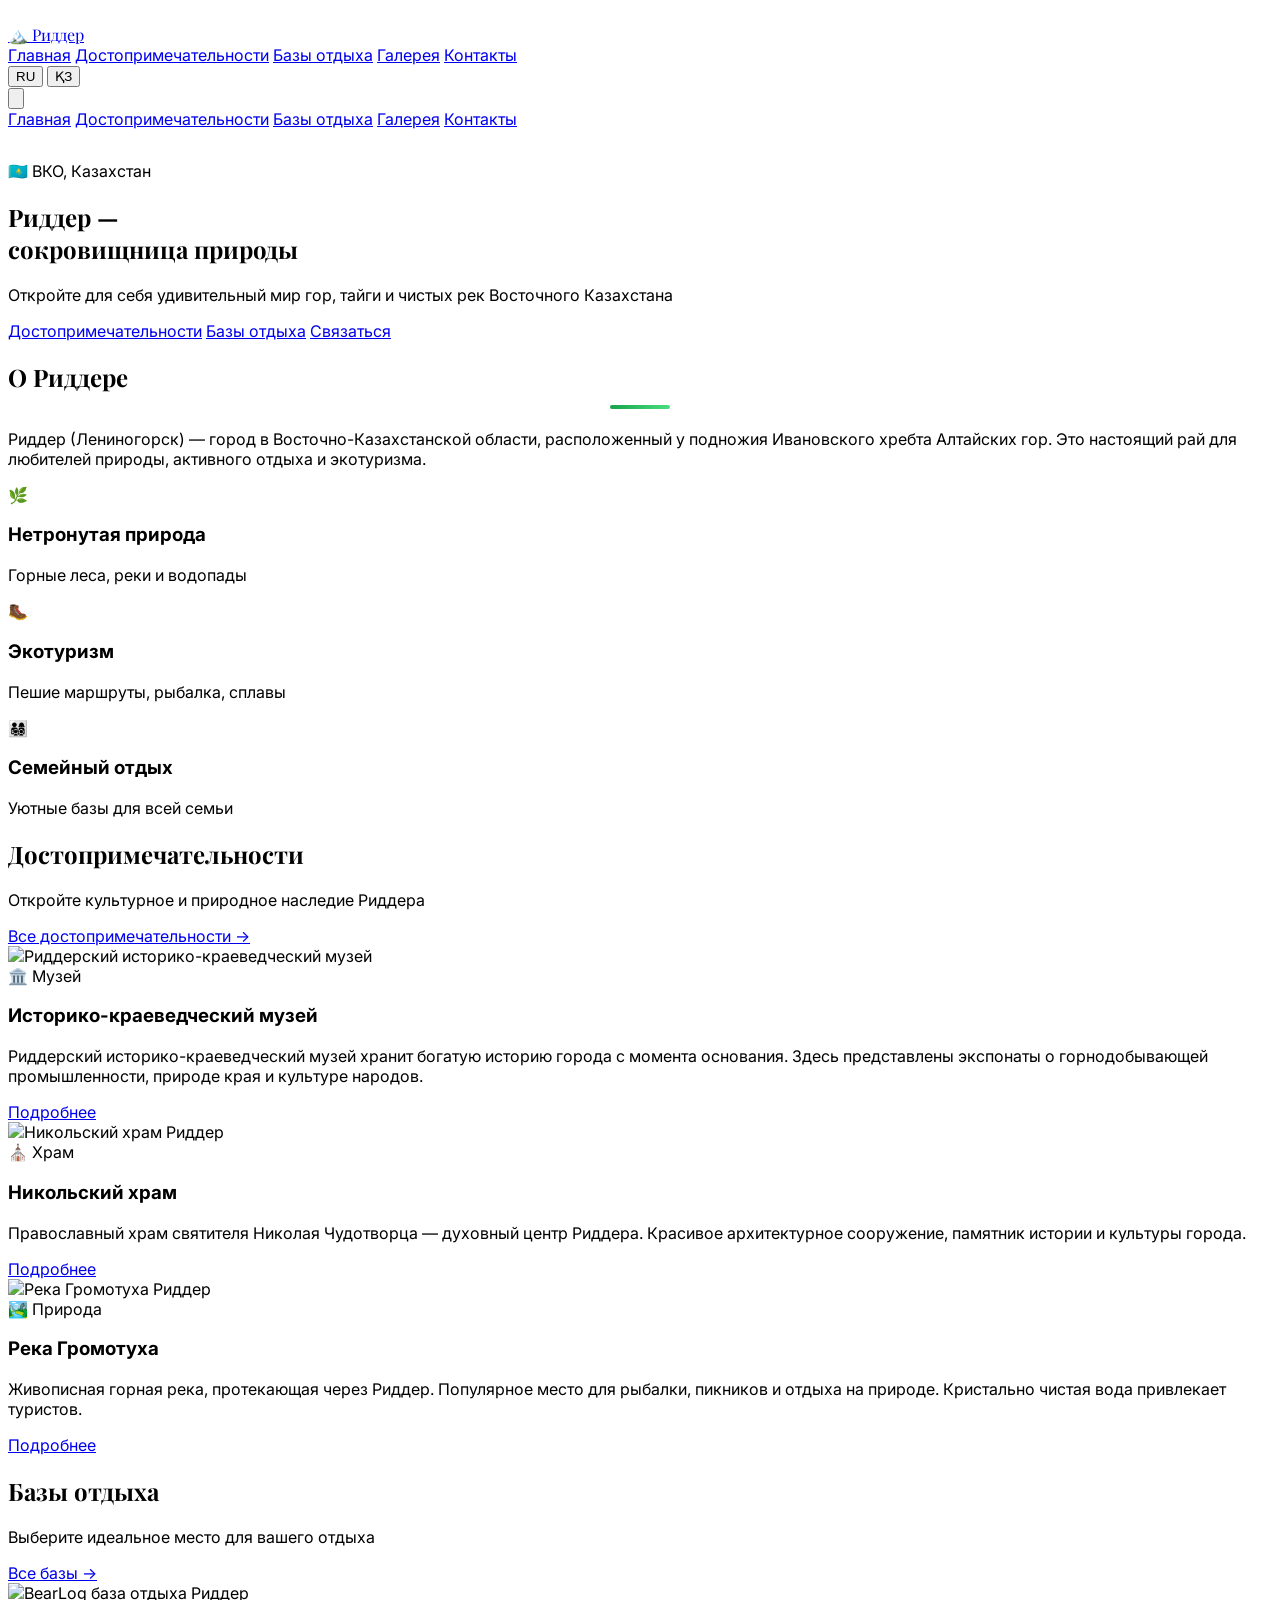
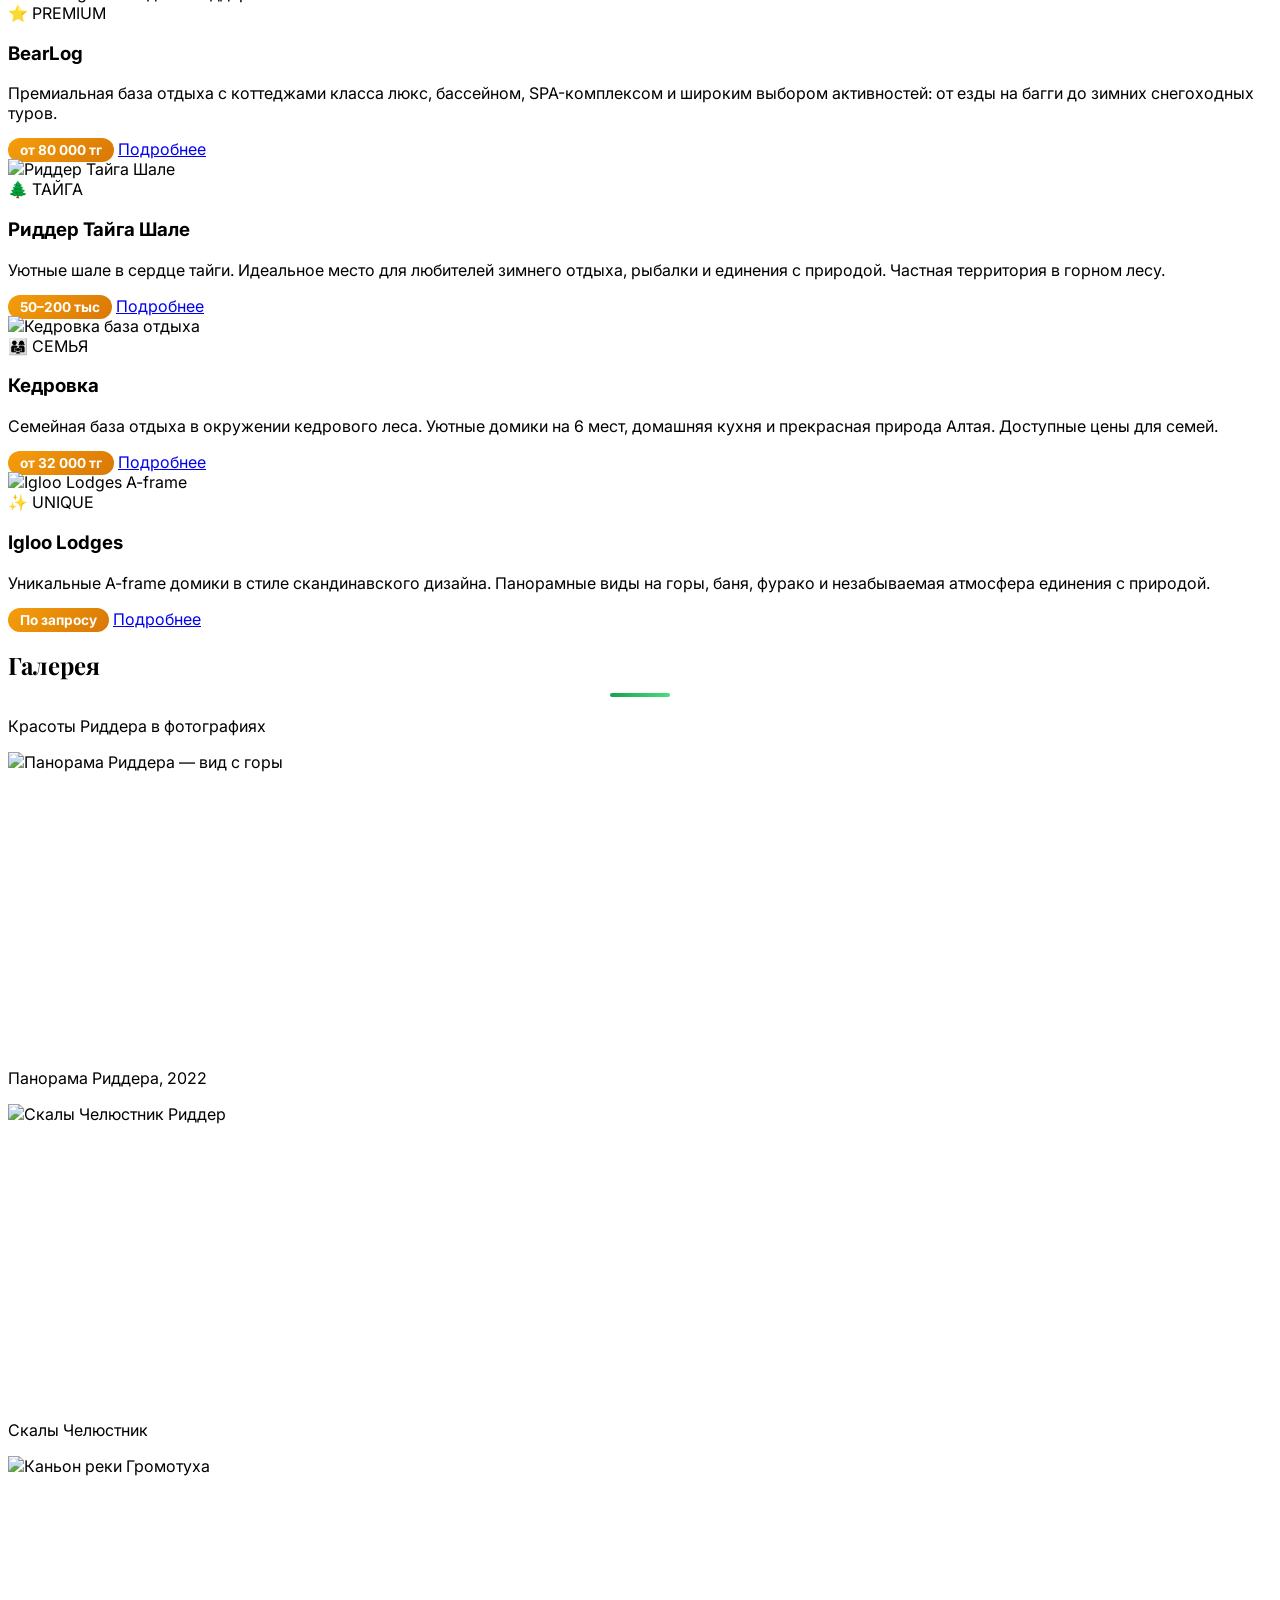
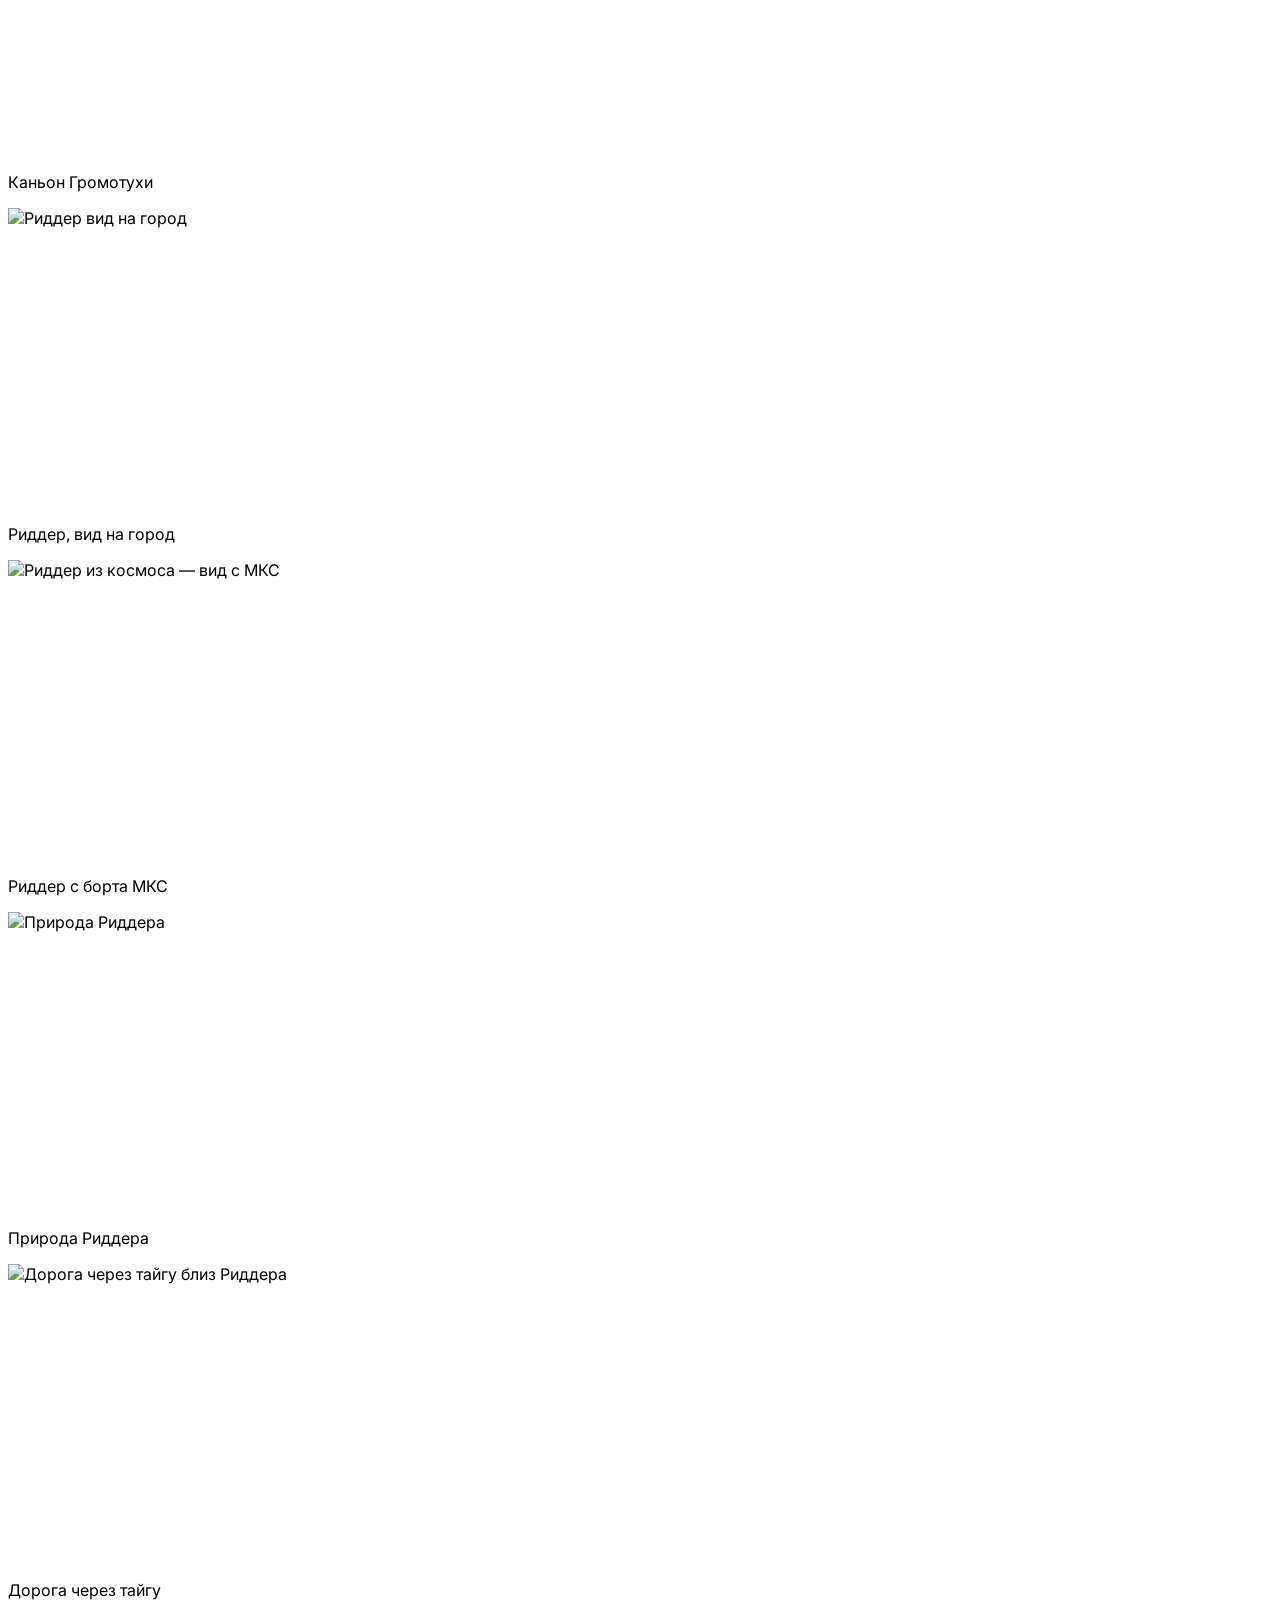
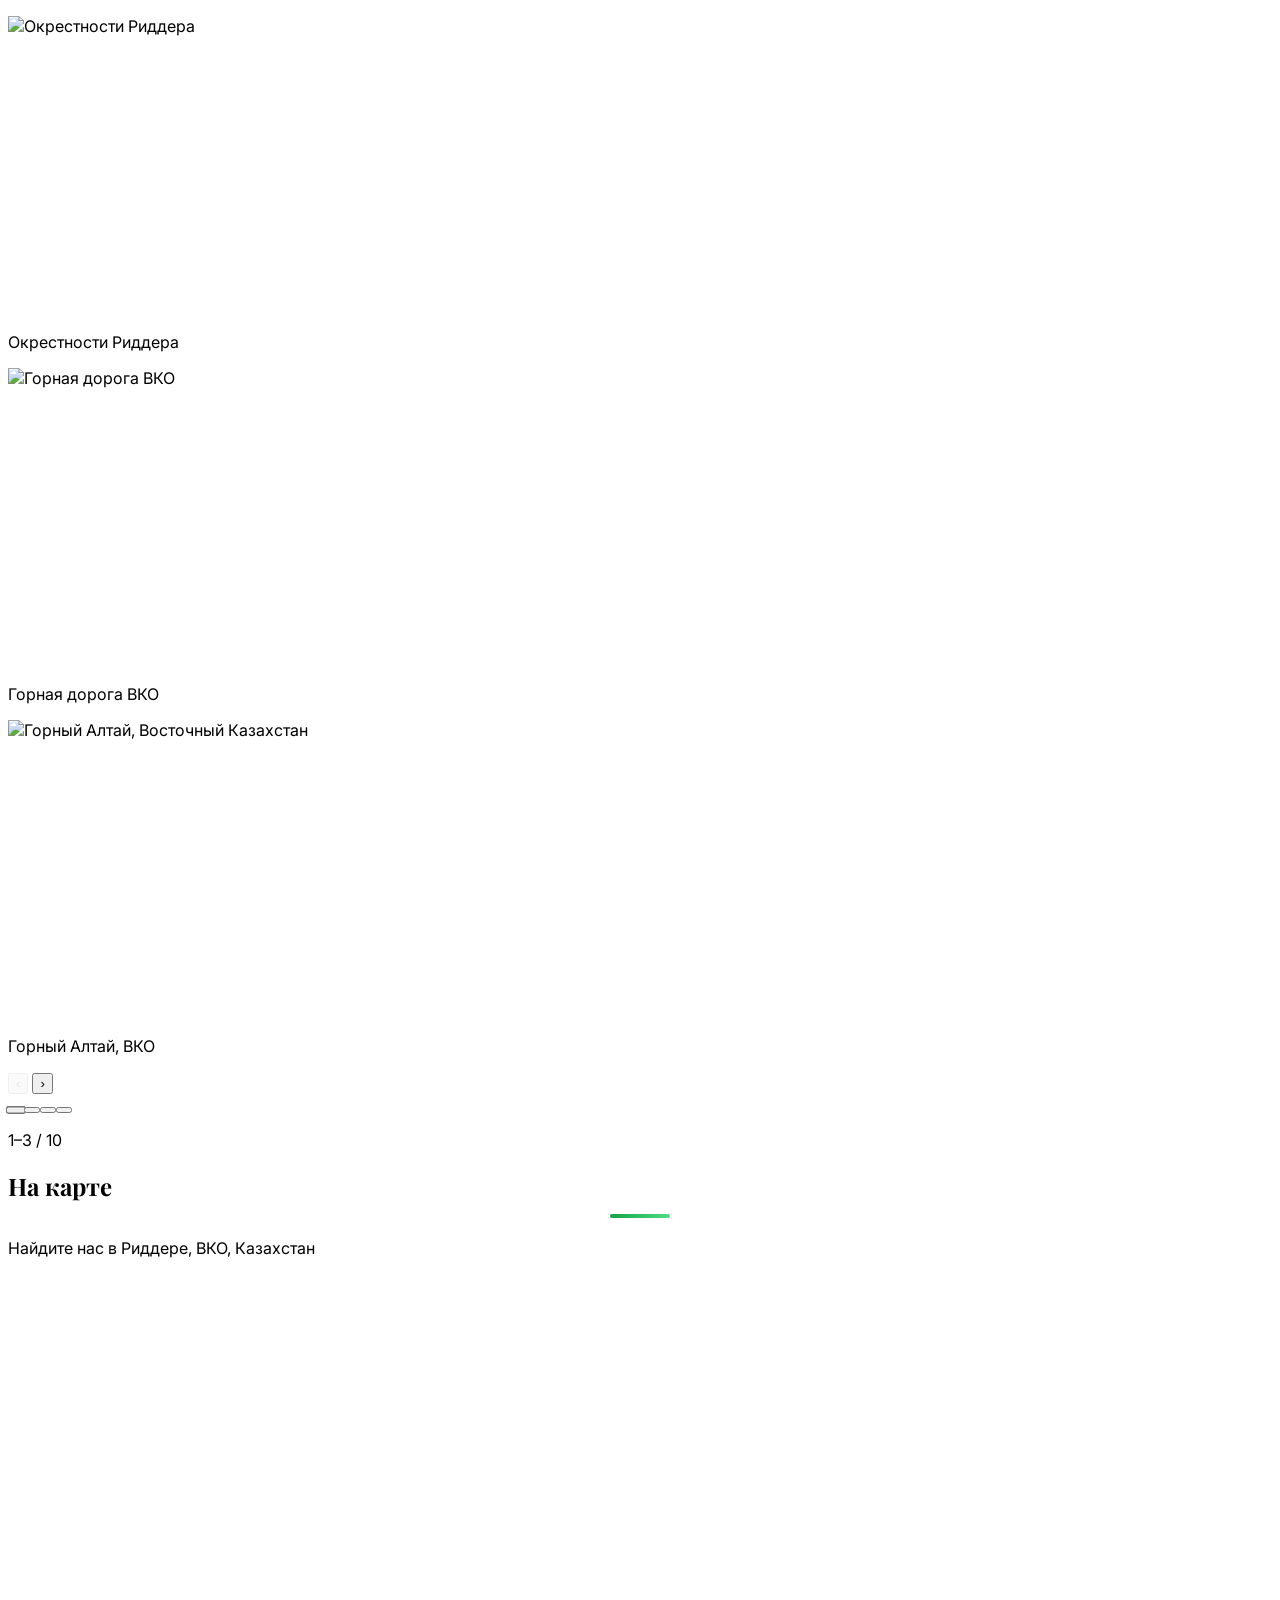
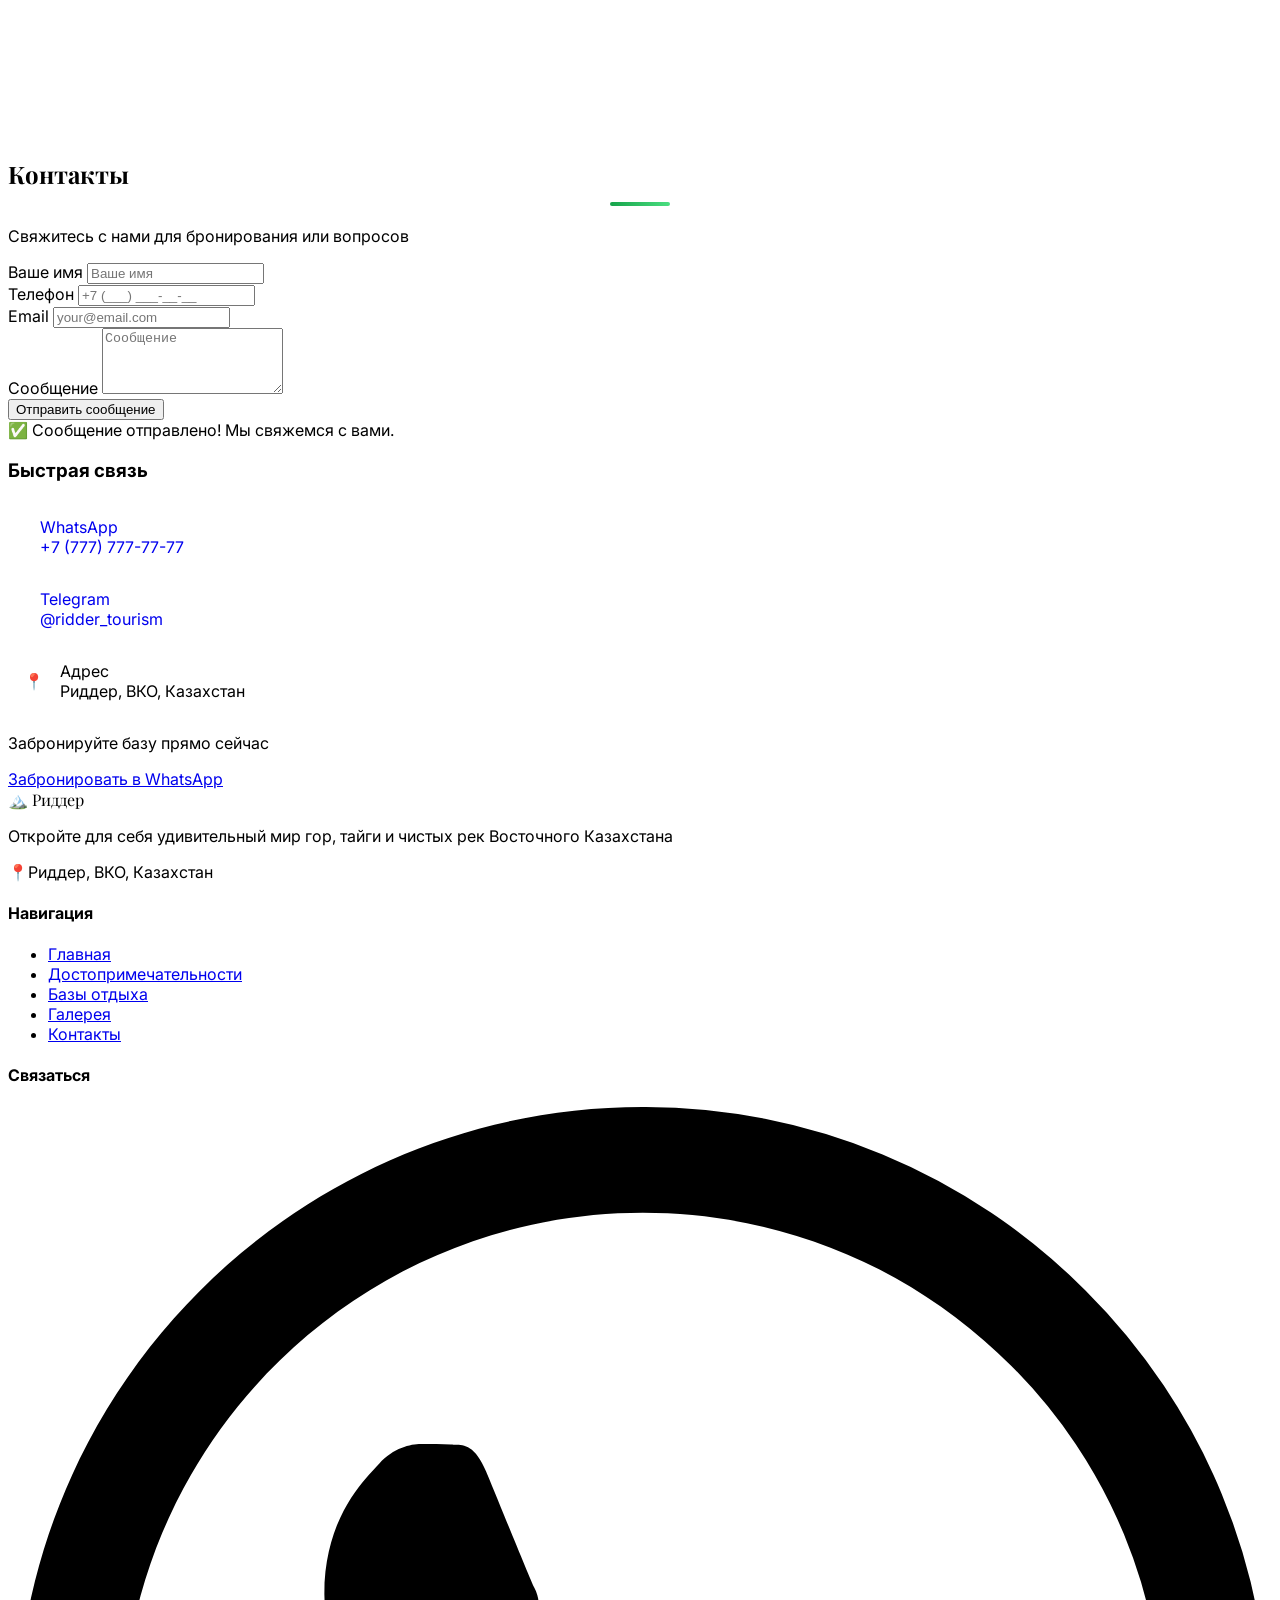
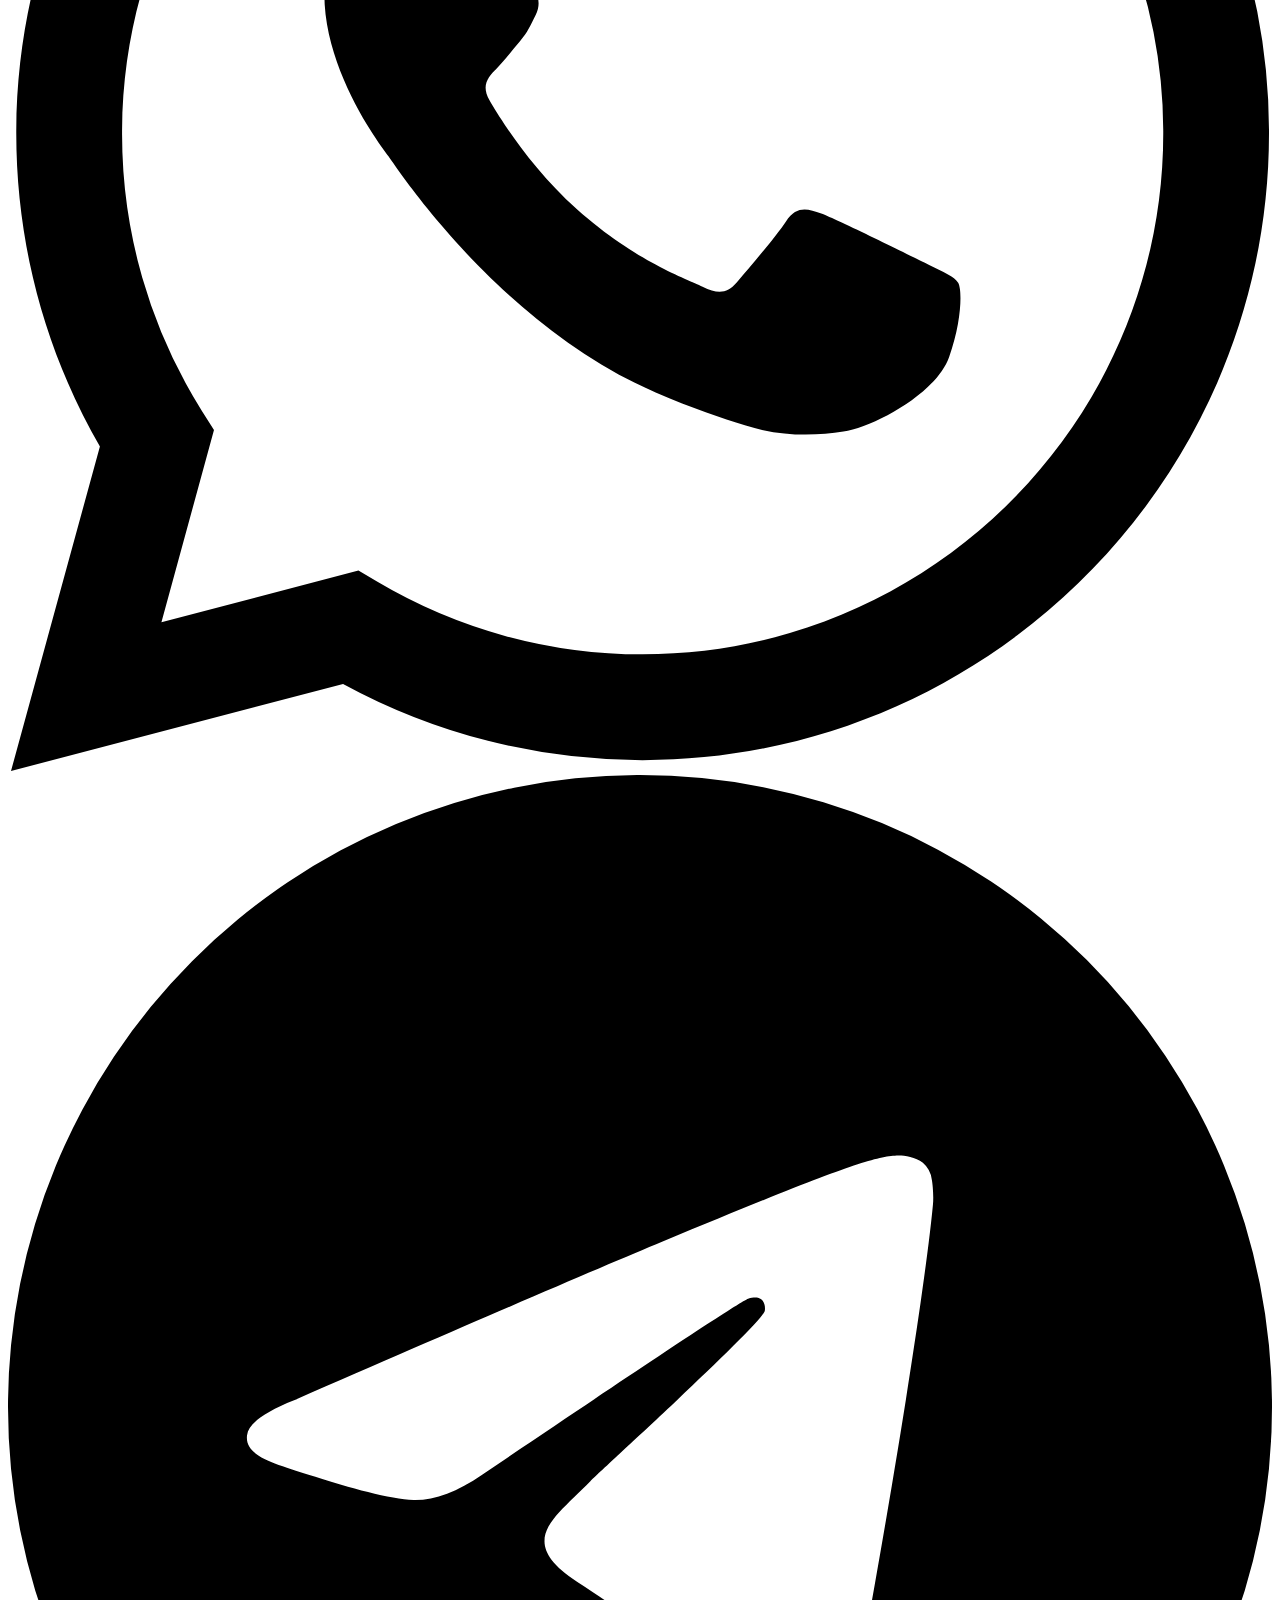
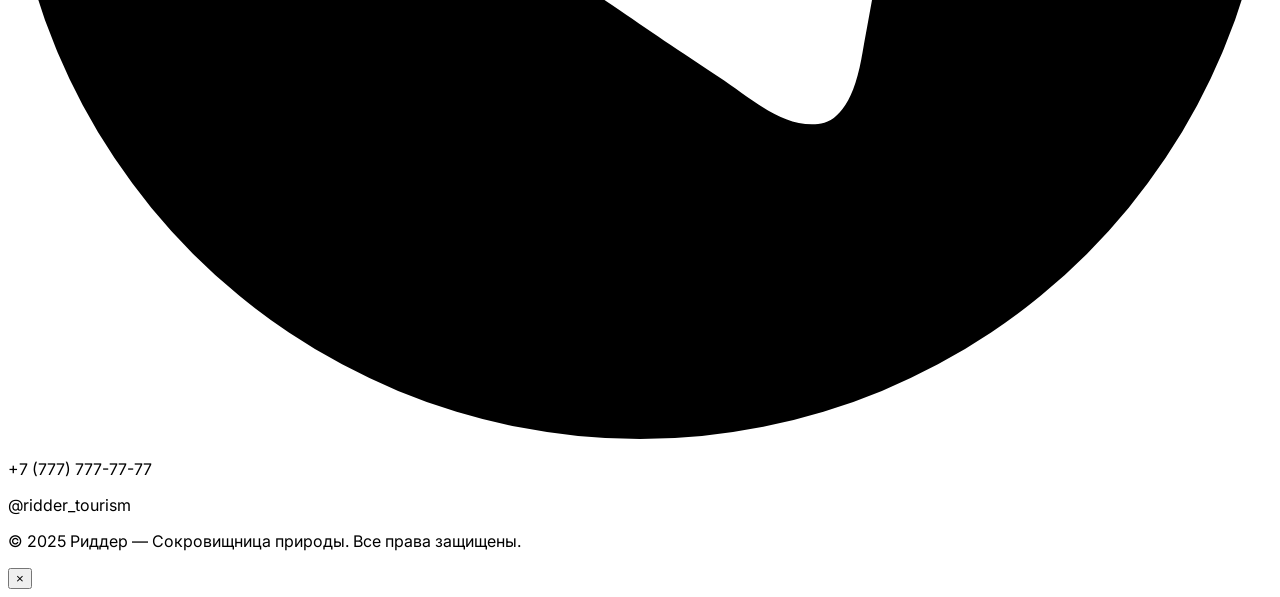
==== index.html @ 82da367d "Initial commit: Ridder tourism website" ====
<!DOCTYPE html>
<html lang="ru" dir="ltr">
<head>
  <meta charset="UTF-8">
  <meta name="viewport" content="width=device-width, initial-scale=1.0">
  <meta name="description" content="Риддер — лучшие места отдыха, достопримечательности и базы в ВКО, Казахстан. Экотуризм, активный отдых, семейный отдых.">
  <meta name="keywords" content="Риддер, Leninogorsk, отдых, туризм, ВКО, Казахстан, базы отдыха, достопримечательности, BearLog, Кедровка, Igloo">
  <meta property="og:title" content="Риддер — Сокровищница природы">
  <meta property="og:description" content="Горы, тайга и чистые реки Восточного Казахстана. Лучшие базы отдыха и достопримечательности.">
  <meta property="og:image" content="https://images.unsplash.com/photo-1506905925346-21bda4d32df4?w=1200&q=80">
  <meta name="theme-color" content="#14532d">
  <link rel="canonical" href="https://ridder-rest.github.io/">
  <title>Риддер — Сокровищница природы | Ridder</title>

  <script type="application/ld+json">
  {
    "@context": "https://schema.org",
    "@type": "TouristDestination",
    "name": "Риддер / Ridder",
    "description": "Туристический город в ВКО Казахстан, у подножия Алтайских гор",
    "url": "https://ridder-rest.github.io/",
    "geo": { "@type": "GeoCoordinates", "latitude": "50.3478", "longitude": "83.5135" },
    "address": {
      "@type": "PostalAddress",
      "addressLocality": "Риддер",
      "addressRegion": "Восточно-Казахстанская область",
      "addressCountry": "KZ"
    },
    "touristType": ["Ecotourist", "FamilyTourist", "AdventureSeeker"]
  }
  </script>

  <script src="https://cdn.tailwindcss.com"></script>
  <link rel="stylesheet" href="assets/css/style.css">
</head>
<body class="bg-white text-gray-900">

<!-- ── NAVBAR ─────────────────────────────────────────────────────────── -->
<nav id="navbar" class="fixed top-0 left-0 right-0 z-50 py-4">
  <div class="max-w-7xl mx-auto px-4 sm:px-6 lg:px-8">
    <div class="flex items-center justify-between">

      <a href="index.html" class="flex items-center gap-2 group">
        <span class="text-2xl">🏔️</span>
        <span class="text-white font-bold text-xl drop-shadow-lg font-playfair" data-i18n="brand">Риддер</span>
      </a>

      <div class="hidden md:flex items-center gap-7">
        <a href="index.html" class="text-white/90 hover:text-green-300 transition-colors text-sm font-medium drop-shadow" data-i18n="nav.home">Главная</a>
        <a href="sights.html" class="text-white/90 hover:text-green-300 transition-colors text-sm font-medium drop-shadow" data-i18n="nav.sights">Достопримечательности</a>
        <a href="bases.html" class="text-white/90 hover:text-green-300 transition-colors text-sm font-medium drop-shadow" data-i18n="nav.bases">Базы отдыха</a>
        <a href="#gallery" class="text-white/90 hover:text-green-300 transition-colors text-sm font-medium drop-shadow" data-i18n="nav.gallery">Галерея</a>
        <a href="#contact" class="text-white/90 hover:text-green-300 transition-colors text-sm font-medium drop-shadow" data-i18n="nav.contact">Контакты</a>
      </div>

      <div class="flex items-center gap-3">
        <div class="flex rounded-full overflow-hidden border border-white/40 text-sm">
          <button class="lang-btn px-3 py-1 transition-colors" data-lang="ru" onclick="setLang('ru')">RU</button>
          <button class="lang-btn px-3 py-1 transition-colors" data-lang="kz" onclick="setLang('kz')">ҚЗ</button>
        </div>
        <button id="mobile-menu-btn" class="md:hidden text-white p-1" onclick="toggleMobileMenu()" aria-label="Меню">
          <svg class="w-6 h-6" fill="none" stroke="currentColor" viewBox="0 0 24 24">
            <path stroke-linecap="round" stroke-linejoin="round" stroke-width="2" d="M4 6h16M4 12h16M4 18h16"/>
          </svg>
        </button>
      </div>
    </div>

    <div id="mobile-menu" class="md:hidden hidden mt-4 pb-3 border-t border-white/20 pt-3">
      <div class="flex flex-col gap-3">
        <a href="index.html" class="text-white hover:text-green-300 text-sm font-medium" data-i18n="nav.home">Главная</a>
        <a href="sights.html" class="text-white hover:text-green-300 text-sm font-medium" data-i18n="nav.sights">Достопримечательности</a>
        <a href="bases.html" class="text-white hover:text-green-300 text-sm font-medium" data-i18n="nav.bases">Базы отдыха</a>
        <a href="#gallery" class="text-white hover:text-green-300 text-sm font-medium" data-i18n="nav.gallery">Галерея</a>
        <a href="#contact" class="text-white hover:text-green-300 text-sm font-medium" data-i18n="nav.contact">Контакты</a>
      </div>
    </div>
  </div>
</nav>

<!-- ── HERO ───────────────────────────────────────────────────────────── -->
<section class="hero-section relative h-screen min-h-[600px] flex items-center justify-center overflow-hidden">
  <div class="hero-bg absolute inset-0 bg-cover bg-center scale-105"
       style="background-image:url('https://upload.wikimedia.org/wikipedia/commons/0/01/Ridder_VKO_20220808.jpg')"></div>
  <div class="absolute inset-0 bg-gradient-to-b from-green-950/65 via-green-900/35 to-green-950/75"></div>

  <div class="relative z-10 text-center text-white px-4 max-w-4xl mx-auto">
    <p class="text-green-300 font-medium tracking-widest text-sm uppercase mb-4">🇰🇿 ВКО, Казахстан</p>
    <h1 class="font-playfair text-5xl sm:text-6xl lg:text-7xl font-bold mb-6 drop-shadow-2xl leading-tight"
        data-i18n="hero.title">
      Риддер —<br>сокровищница природы
    </h1>
    <p class="text-lg sm:text-xl mb-10 text-green-100 drop-shadow max-w-2xl mx-auto leading-relaxed"
       data-i18n="hero.subtitle">
      Откройте для себя удивительный мир гор, тайги и чистых рек Восточного Казахстана
    </p>
    <div class="flex flex-wrap justify-center gap-4">
      <a href="sights.html"
         class="bg-green-600 hover:bg-green-500 text-white px-8 py-3 rounded-full font-semibold transition-all duration-300 hover:scale-105 shadow-xl shadow-green-900/40"
         data-i18n="hero.btn.sights">Достопримечательности</a>
      <a href="bases.html"
         class="bg-white/15 hover:bg-white/25 text-white border border-white/50 px-8 py-3 rounded-full font-semibold transition-all duration-300 hover:scale-105 backdrop-blur-sm"
         data-i18n="hero.btn.bases">Базы отдыха</a>
      <a href="#contact"
         class="bg-white/15 hover:bg-white/25 text-white border border-white/50 px-8 py-3 rounded-full font-semibold transition-all duration-300 hover:scale-105 backdrop-blur-sm"
         data-i18n="hero.btn.contact">Связаться</a>
    </div>
  </div>

  <div class="scroll-indicator">
    <svg class="w-6 h-6 text-white/60" fill="none" stroke="currentColor" viewBox="0 0 24 24">
      <path stroke-linecap="round" stroke-linejoin="round" stroke-width="2" d="M19 9l-7 7-7-7"/>
    </svg>
  </div>
</section>

<!-- ── ABOUT ──────────────────────────────────────────────────────────── -->
<section class="py-20 bg-green-50">
  <div class="max-w-7xl mx-auto px-4 sm:px-6 lg:px-8">
    <div class="text-center mb-14">
      <h2 class="font-playfair text-3xl lg:text-4xl font-bold text-green-900 mb-4 section-heading"
          data-i18n="about.title">О Риддере</h2>
      <p class="text-gray-600 max-w-3xl mx-auto text-lg leading-relaxed" data-i18n="about.text">
        Риддер — город в ВКО, у подножия Алтайских гор.
      </p>
    </div>

    <div class="grid grid-cols-1 md:grid-cols-3 gap-8">
      <div class="feature-card fade-in-card text-center p-8 bg-white rounded-2xl shadow-md">
        <div class="text-5xl mb-5">🌿</div>
        <h3 class="text-xl font-bold text-green-800 mb-3" data-i18n="about.nature">Нетронутая природа</h3>
        <p class="text-gray-500" data-i18n="about.nature.text">Горные леса, реки и водопады</p>
      </div>
      <div class="feature-card fade-in-card text-center p-8 bg-white rounded-2xl shadow-md">
        <div class="text-5xl mb-5">🥾</div>
        <h3 class="text-xl font-bold text-green-800 mb-3" data-i18n="about.eco">Экотуризм</h3>
        <p class="text-gray-500" data-i18n="about.eco.text">Пешие маршруты, рыбалка, сплавы</p>
      </div>
      <div class="feature-card fade-in-card text-center p-8 bg-white rounded-2xl shadow-md">
        <div class="text-5xl mb-5">👨‍👩‍👧‍👦</div>
        <h3 class="text-xl font-bold text-green-800 mb-3" data-i18n="about.family">Семейный отдых</h3>
        <p class="text-gray-500" data-i18n="about.family.text">Уютные базы для всей семьи</p>
      </div>
    </div>
  </div>
</section>

<!-- ── FEATURED SIGHTS ─────────────────────────────────────────────────── -->
<section class="py-20 bg-white">
  <div class="max-w-7xl mx-auto px-4 sm:px-6 lg:px-8">
    <div class="flex flex-col sm:flex-row sm:items-end sm:justify-between mb-12 gap-4">
      <div>
        <h2 class="font-playfair text-3xl lg:text-4xl font-bold text-green-900 mb-2" data-i18n="sights.title">Достопримечательности</h2>
        <p class="text-gray-500" data-i18n="sights.subtitle">Откройте культурное и природное наследие Риддера</p>
      </div>
      <a href="sights.html" class="text-green-700 hover:text-green-500 font-semibold transition-colors whitespace-nowrap"
         data-i18n="sights.btn.all">Все достопримечательности →</a>
    </div>

    <div class="grid grid-cols-1 md:grid-cols-3 gap-8">

      <div class="sight-card fade-in-card rounded-2xl overflow-hidden shadow-lg group cursor-pointer">
        <div class="relative h-56 overflow-hidden">
          <img loading="lazy" src="https://visiteast.kz/assets/components/phpthumbof/cache/ridderskiykraevedcheskiy.7231a83d22c03f7fbc9735e78af4f985.jpg"
               alt="Риддерский историко-краеведческий музей" class="w-full h-full object-cover transition-transform duration-500 group-hover:scale-110">
          <div class="absolute inset-0 bg-gradient-to-t from-black/50 to-transparent"></div>
          <span class="absolute bottom-3 left-3 bg-green-700/80 text-white text-xs px-2 py-1 rounded-full backdrop-blur-sm">🏛️ Музей</span>
        </div>
        <div class="p-6">
          <h3 class="font-bold text-xl text-green-900 mb-2" data-i18n="sights.museum.title">Историко-краеведческий музей</h3>
          <p class="text-gray-500 text-sm line-clamp-2" data-i18n="sights.museum.desc">Хранит богатую историю города…</p>
          <a href="sights.html#museum" class="mt-4 inline-flex items-center text-green-700 hover:text-green-500 font-medium text-sm transition-colors"
             data-i18n="common.read_more">Подробнее →</a>
        </div>
      </div>

      <div class="sight-card fade-in-card rounded-2xl overflow-hidden shadow-lg group cursor-pointer">
        <div class="relative h-56 overflow-hidden">
          <img loading="lazy" src="https://upload.wikimedia.org/wikipedia/commons/2/2f/Ridder_070000%2C_Kazakhstan_-_panoramio.jpg"
               alt="Никольский храм Риддер" class="w-full h-full object-cover transition-transform duration-500 group-hover:scale-110">
          <div class="absolute inset-0 bg-gradient-to-t from-black/50 to-transparent"></div>
          <span class="absolute bottom-3 left-3 bg-amber-600/80 text-white text-xs px-2 py-1 rounded-full backdrop-blur-sm">⛪ Храм</span>
        </div>
        <div class="p-6">
          <h3 class="font-bold text-xl text-green-900 mb-2" data-i18n="sights.church.title">Никольский храм</h3>
          <p class="text-gray-500 text-sm line-clamp-2" data-i18n="sights.church.desc">Духовный центр города…</p>
          <a href="sights.html#church" class="mt-4 inline-flex items-center text-green-700 hover:text-green-500 font-medium text-sm transition-colors"
             data-i18n="common.read_more">Подробнее →</a>
        </div>
      </div>

      <div class="sight-card fade-in-card rounded-2xl overflow-hidden shadow-lg group cursor-pointer">
        <div class="relative h-56 overflow-hidden">
          <img loading="lazy" src="https://upload.wikimedia.org/wikipedia/commons/2/20/Summer_residences_at_a_gromatushinskogo_canyon_-_panoramio.jpg"
               alt="Река Громотуха Риддер" class="w-full h-full object-cover transition-transform duration-500 group-hover:scale-110">
          <div class="absolute inset-0 bg-gradient-to-t from-black/50 to-transparent"></div>
          <span class="absolute bottom-3 left-3 bg-blue-600/80 text-white text-xs px-2 py-1 rounded-full backdrop-blur-sm">🏞️ Природа</span>
        </div>
        <div class="p-6">
          <h3 class="font-bold text-xl text-green-900 mb-2" data-i18n="sights.gromotuha.title">Река Громотуха</h3>
          <p class="text-gray-500 text-sm line-clamp-2" data-i18n="sights.gromotuha.desc">Живописная горная река…</p>
          <a href="sights.html#gromotuha" class="mt-4 inline-flex items-center text-green-700 hover:text-green-500 font-medium text-sm transition-colors"
             data-i18n="common.read_more">Подробнее →</a>
        </div>
      </div>

    </div>
  </div>
</section>

<!-- ── FEATURED BASES ──────────────────────────────────────────────────── -->
<section class="py-20 bg-green-900 text-white">
  <div class="max-w-7xl mx-auto px-4 sm:px-6 lg:px-8">
    <div class="flex flex-col sm:flex-row sm:items-end sm:justify-between mb-12 gap-4">
      <div>
        <h2 class="font-playfair text-3xl lg:text-4xl font-bold mb-2" data-i18n="bases.title">Базы отдыха</h2>
        <p class="text-green-200" data-i18n="bases.subtitle">Выберите идеальное место для вашего отдыха</p>
      </div>
      <a href="bases.html" class="text-green-300 hover:text-white font-semibold transition-colors whitespace-nowrap"
         data-i18n="bases.btn.all">Все базы →</a>
    </div>

    <div class="grid grid-cols-1 sm:grid-cols-2 lg:grid-cols-4 gap-6">

      <!-- BearLog -->
      <div class="fade-in-card bg-white/10 backdrop-blur-sm rounded-2xl overflow-hidden hover:bg-white/20 hover:-translate-y-1 transition-all duration-300 group">
        <div class="relative h-44 overflow-hidden">
          <img loading="lazy" src="https://visiteast.kz/assets/components/phpthumbof/cache/gromotuha.d816bd4f128ee378c00b60cd38f4ec4c.jpg"
               alt="BearLog база отдыха Риддер" class="w-full h-full object-cover transition-transform duration-500 group-hover:scale-110">
          <div class="absolute top-3 right-3 bg-amber-500 text-white text-xs font-bold px-2 py-1 rounded-full shadow">⭐ PREMIUM</div>
        </div>
        <div class="p-5">
          <h3 class="font-bold text-lg mb-1" data-i18n="bases.bearlog.title">BearLog</h3>
          <p class="text-green-200 text-xs mb-4 line-clamp-2" data-i18n="bases.bearlog.desc">Премиальная база…</p>
          <div class="flex items-center justify-between">
            <span class="price-badge">от 80 000 тг</span>
            <a href="bases.html#bearlog" class="text-green-300 hover:text-white text-sm font-medium transition-colors"
               data-i18n="bases.btn.details">Подробнее</a>
          </div>
        </div>
      </div>

      <!-- Taiga Shale -->
      <div class="fade-in-card bg-white/10 backdrop-blur-sm rounded-2xl overflow-hidden hover:bg-white/20 hover:-translate-y-1 transition-all duration-300 group">
        <div class="relative h-44 overflow-hidden">
          <img loading="lazy" src="https://visiteast.kz/assets/components/phpthumbof/cache/baza-otdyixa-%C2%ABsinegore%C2%BB.d816bd4f128ee378c00b60cd38f4ec4c.jpg"
               alt="Риддер Тайга Шале" class="w-full h-full object-cover transition-transform duration-500 group-hover:scale-110">
          <div class="absolute top-3 right-3 bg-green-600 text-white text-xs font-bold px-2 py-1 rounded-full shadow">🌲 ТАЙГА</div>
        </div>
        <div class="p-5">
          <h3 class="font-bold text-lg mb-1" data-i18n="bases.taiga.title">Риддер Тайга Шале</h3>
          <p class="text-green-200 text-xs mb-4 line-clamp-2" data-i18n="bases.taiga.desc">Уютные шале…</p>
          <div class="flex items-center justify-between">
            <span class="price-badge">50–200 тыс</span>
            <a href="bases.html#taiga" class="text-green-300 hover:text-white text-sm font-medium transition-colors"
               data-i18n="bases.btn.details">Подробнее</a>
          </div>
        </div>
      </div>

      <!-- Kedrova -->
      <div class="fade-in-card bg-white/10 backdrop-blur-sm rounded-2xl overflow-hidden hover:bg-white/20 hover:-translate-y-1 transition-all duration-300 group">
        <div class="relative h-44 overflow-hidden">
          <img loading="lazy" src="https://visiteast.kz/assets/components/phpthumbof/cache/kedrovka%20%284%29.d816bd4f128ee378c00b60cd38f4ec4c.jpg"
               alt="Кедровка база отдыха" class="w-full h-full object-cover transition-transform duration-500 group-hover:scale-110">
          <div class="absolute top-3 right-3 bg-green-700 text-white text-xs font-bold px-2 py-1 rounded-full shadow">👨‍👩‍👧 СЕМЬЯ</div>
        </div>
        <div class="p-5">
          <h3 class="font-bold text-lg mb-1" data-i18n="bases.kedrova.title">Кедровка</h3>
          <p class="text-green-200 text-xs mb-4 line-clamp-2" data-i18n="bases.kedrova.desc">Семейная база…</p>
          <div class="flex items-center justify-between">
            <span class="price-badge">от 32 000 тг</span>
            <a href="bases.html#kedrova" class="text-green-300 hover:text-white text-sm font-medium transition-colors"
               data-i18n="bases.btn.details">Подробнее</a>
          </div>
        </div>
      </div>

      <!-- Igloo -->
      <div class="fade-in-card bg-white/10 backdrop-blur-sm rounded-2xl overflow-hidden hover:bg-white/20 hover:-translate-y-1 transition-all duration-300 group">
        <div class="relative h-44 overflow-hidden">
          <img loading="lazy" src="https://images.unsplash.com/photo-1521401830884-6c03c1c87ebb?auto=format&fit=crop&w=400&q=80"
               alt="Igloo Lodges A-frame" class="w-full h-full object-cover transition-transform duration-500 group-hover:scale-110">
          <div class="absolute top-3 right-3 bg-blue-600 text-white text-xs font-bold px-2 py-1 rounded-full shadow">✨ UNIQUE</div>
        </div>
        <div class="p-5">
          <h3 class="font-bold text-lg mb-1" data-i18n="bases.igloo.title">Igloo Lodges</h3>
          <p class="text-green-200 text-xs mb-4 line-clamp-2" data-i18n="bases.igloo.desc">A-frame домики…</p>
          <div class="flex items-center justify-between">
            <span class="price-badge" data-i18n="bases.price.request">По запросу</span>
            <a href="bases.html#igloo" class="text-green-300 hover:text-white text-sm font-medium transition-colors"
               data-i18n="bases.btn.details">Подробнее</a>
          </div>
        </div>
      </div>

    </div>
  </div>
</section>

<!-- ── GALLERY ────────────────────────────────────────────────────────── -->
<section id="gallery" class="py-20 bg-white">
  <div class="max-w-7xl mx-auto px-4 sm:px-6 lg:px-8">
    <div class="text-center mb-12">
      <h2 class="font-playfair text-3xl lg:text-4xl font-bold text-green-900 mb-3 section-heading"
          data-i18n="gallery.title">Галерея</h2>
      <p class="text-gray-500" data-i18n="gallery.subtitle">Красоты Риддера в фотографиях</p>
    </div>

    <!-- Slider wrapper -->
    <div class="relative group">
      <div class="overflow-hidden rounded-2xl">
        <div id="gallery-track" class="flex transition-transform duration-500 ease-in-out">

          <div class="gallery-slide flex-shrink-0 px-1.5 cursor-pointer" onclick="openLightbox(this)">
            <div class="overflow-hidden rounded-xl" style="height:300px">
              <img loading="lazy" src="https://upload.wikimedia.org/wikipedia/commons/0/01/Ridder_VKO_20220808.jpg"
                   alt="Панорама Риддера — вид с горы" class="w-full h-full object-cover hover:scale-105 transition-transform duration-500">
            </div>
            <p class="text-center text-xs text-gray-400 mt-2">Панорама Риддера, 2022</p>
          </div>

          <div class="gallery-slide flex-shrink-0 px-1.5 cursor-pointer" onclick="openLightbox(this)">
            <div class="overflow-hidden rounded-xl" style="height:300px">
              <img loading="lazy" src="https://upload.wikimedia.org/wikipedia/commons/9/95/%D0%A7%D0%B5%D0%BB%D1%8E%D1%81%D1%82%D0%BD%D0%B8%D0%BA_-_panoramio.jpg"
                   alt="Скалы Челюстник Риддер" class="w-full h-full object-cover hover:scale-105 transition-transform duration-500">
            </div>
            <p class="text-center text-xs text-gray-400 mt-2">Скалы Челюстник</p>
          </div>

          <div class="gallery-slide flex-shrink-0 px-1.5 cursor-pointer" onclick="openLightbox(this)">
            <div class="overflow-hidden rounded-xl" style="height:300px">
              <img loading="lazy" src="https://upload.wikimedia.org/wikipedia/commons/2/20/Summer_residences_at_a_gromatushinskogo_canyon_-_panoramio.jpg"
                   alt="Каньон реки Громотуха" class="w-full h-full object-cover hover:scale-105 transition-transform duration-500">
            </div>
            <p class="text-center text-xs text-gray-400 mt-2">Каньон Громотухи</p>
          </div>

          <div class="gallery-slide flex-shrink-0 px-1.5 cursor-pointer" onclick="openLightbox(this)">
            <div class="overflow-hidden rounded-xl" style="height:300px">
              <img loading="lazy" src="https://upload.wikimedia.org/wikipedia/commons/2/2f/Ridder_070000%2C_Kazakhstan_-_panoramio.jpg"
                   alt="Риддер вид на город" class="w-full h-full object-cover hover:scale-105 transition-transform duration-500">
            </div>
            <p class="text-center text-xs text-gray-400 mt-2">Риддер, вид на город</p>
          </div>

          <div class="gallery-slide flex-shrink-0 px-1.5 cursor-pointer" onclick="openLightbox(this)">
            <div class="overflow-hidden rounded-xl" style="height:300px">
              <img loading="lazy" src="https://upload.wikimedia.org/wikipedia/commons/f/f0/ISS022-E-42673_-_View_of_Ridder%2C_Kazakhstan.jpg"
                   alt="Риддер из космоса — вид с МКС" class="w-full h-full object-cover hover:scale-105 transition-transform duration-500">
            </div>
            <p class="text-center text-xs text-gray-400 mt-2">Риддер с борта МКС</p>
          </div>

          <div class="gallery-slide flex-shrink-0 px-1.5 cursor-pointer" onclick="openLightbox(this)">
            <div class="overflow-hidden rounded-xl" style="height:300px">
              <img loading="lazy" src="https://upload.wikimedia.org/wikipedia/commons/0/09/%D0%9B%D0%9D%D0%9F_-_panoramio.jpg"
                   alt="Природа Риддера" class="w-full h-full object-cover hover:scale-105 transition-transform duration-500">
            </div>
            <p class="text-center text-xs text-gray-400 mt-2">Природа Риддера</p>
          </div>

          <div class="gallery-slide flex-shrink-0 px-1.5 cursor-pointer" onclick="openLightbox(this)">
            <div class="overflow-hidden rounded-xl" style="height:300px">
              <img loading="lazy" src="https://upload.wikimedia.org/wikipedia/commons/3/3f/Unnamed_Road%2C_%D0%9F%D0%BE%D0%BF%D0%B5%D1%80%D0%B5%D1%87%D0%BD%D0%BE%D0%B5_070000%2C_Kazakhstan.jpg"
                   alt="Дорога через тайгу близ Риддера" class="w-full h-full object-cover hover:scale-105 transition-transform duration-500">
            </div>
            <p class="text-center text-xs text-gray-400 mt-2">Дорога через тайгу</p>
          </div>

          <div class="gallery-slide flex-shrink-0 px-1.5 cursor-pointer" onclick="openLightbox(this)">
            <div class="overflow-hidden rounded-xl" style="height:300px">
              <img loading="lazy" src="https://upload.wikimedia.org/wikipedia/commons/4/41/Unnamed_Road%2C_070000%2C_Kazakhstan_-_panoramio_%281%29.jpg"
                   alt="Окрестности Риддера" class="w-full h-full object-cover hover:scale-105 transition-transform duration-500">
            </div>
            <p class="text-center text-xs text-gray-400 mt-2">Окрестности Риддера</p>
          </div>

          <div class="gallery-slide flex-shrink-0 px-1.5 cursor-pointer" onclick="openLightbox(this)">
            <div class="overflow-hidden rounded-xl" style="height:300px">
              <img loading="lazy" src="https://upload.wikimedia.org/wikipedia/commons/8/8a/Unnamed_Road%2C_070000%2C_Kazakhstan_-_panoramio_%283%29.jpg"
                   alt="Горная дорога ВКО" class="w-full h-full object-cover hover:scale-105 transition-transform duration-500">
            </div>
            <p class="text-center text-xs text-gray-400 mt-2">Горная дорога ВКО</p>
          </div>

          <div class="gallery-slide flex-shrink-0 px-1.5 cursor-pointer" onclick="openLightbox(this)">
            <div class="overflow-hidden rounded-xl" style="height:300px">
              <img loading="lazy" src="https://upload.wikimedia.org/wikipedia/commons/7/73/Katon_Ridge%2C_Altai_mountains._Katon-Karagay%2C_East_Kazakhstan_region._June_2025.jpg"
                   alt="Горный Алтай, Восточный Казахстан" class="w-full h-full object-cover hover:scale-105 transition-transform duration-500">
            </div>
            <p class="text-center text-xs text-gray-400 mt-2">Горный Алтай, ВКО</p>
          </div>

        </div>
      </div>

      <!-- Prev arrow -->
      <button id="gallery-prev"
              class="absolute left-0 top-[140px] -translate-x-1 w-12 h-12 bg-white shadow-xl rounded-full flex items-center justify-center text-green-900 text-2xl font-bold hover:bg-green-50 hover:shadow-2xl transition-all z-10 opacity-0 group-hover:opacity-100 focus:opacity-100"
              aria-label="Предыдущие фото">
        ‹
      </button>
      <!-- Next arrow -->
      <button id="gallery-next"
              class="absolute right-0 top-[140px] translate-x-1 w-12 h-12 bg-white shadow-xl rounded-full flex items-center justify-center text-green-900 text-2xl font-bold hover:bg-green-50 hover:shadow-2xl transition-all z-10 opacity-0 group-hover:opacity-100 focus:opacity-100"
              aria-label="Следующие фото">
        ›
      </button>
    </div>

    <!-- Dots -->
    <div id="gallery-dots" class="flex justify-center gap-2 mt-6"></div>

    <!-- Counter -->
    <p id="gallery-counter" class="text-center text-sm text-gray-400 mt-2"></p>
  </div>
</section>

<!-- ── MAP ────────────────────────────────────────────────────────────── -->
<section id="map" class="py-20 bg-green-50">
  <div class="max-w-7xl mx-auto px-4 sm:px-6 lg:px-8">
    <div class="text-center mb-12">
      <h2 class="font-playfair text-3xl lg:text-4xl font-bold text-green-900 mb-3 section-heading"
          data-i18n="map.title">На карте</h2>
      <p class="text-gray-500" data-i18n="map.subtitle">Найдите нас в Риддере, ВКО, Казахстан</p>
    </div>
    <div class="rounded-2xl overflow-hidden shadow-2xl border-4 border-white">
      <iframe
        src="https://yandex.ru/map-widget/v1/?ll=83.5135%2C50.3478&z=13&pt=83.5135%2C50.3478,pm2gnl~83.4900%2C50.3350,pm2rdl~83.5400%2C50.3600,pm2bll"
        width="100%" height="460" frameborder="0" allowfullscreen loading="lazy"
        title="Карта Риддера — туристические места"></iframe>
    </div>
  </div>
</section>

<!-- ── CONTACT ────────────────────────────────────────────────────────── -->
<section id="contact" class="py-20 bg-white">
  <div class="max-w-7xl mx-auto px-4 sm:px-6 lg:px-8">
    <div class="text-center mb-12">
      <h2 class="font-playfair text-3xl lg:text-4xl font-bold text-green-900 mb-3 section-heading"
          data-i18n="contact.title">Контакты</h2>
      <p class="text-gray-500" data-i18n="contact.subtitle">Свяжитесь с нами для бронирования или вопросов</p>
    </div>

    <div class="grid grid-cols-1 lg:grid-cols-5 gap-12">

      <!-- Form -->
      <div class="lg:col-span-3 bg-green-50 rounded-2xl p-8 shadow-sm">
        <form id="contact-form" class="space-y-5" onsubmit="handleFormSubmit(event)">
          <div class="grid grid-cols-1 sm:grid-cols-2 gap-5">
            <div>
              <label class="block text-green-800 font-medium mb-1.5 text-sm" data-i18n="contact.name">Ваше имя</label>
              <input type="text" name="name" required
                     class="w-full px-4 py-3 rounded-xl border border-green-200 focus:border-green-500 focus:ring-2 focus:ring-green-100 outline-none transition-all bg-white"
                     data-i18n-placeholder="contact.name">
            </div>
            <div>
              <label class="block text-green-800 font-medium mb-1.5 text-sm" data-i18n="contact.phone">Телефон</label>
              <input type="tel" name="phone"
                     class="w-full px-4 py-3 rounded-xl border border-green-200 focus:border-green-500 focus:ring-2 focus:ring-green-100 outline-none transition-all bg-white"
                     placeholder="+7 (___) ___-__-__">
            </div>
          </div>
          <div>
            <label class="block text-green-800 font-medium mb-1.5 text-sm" data-i18n="contact.email">Email</label>
            <input type="email" name="email"
                   class="w-full px-4 py-3 rounded-xl border border-green-200 focus:border-green-500 focus:ring-2 focus:ring-green-100 outline-none transition-all bg-white"
                   placeholder="your@email.com">
          </div>
          <div>
            <label class="block text-green-800 font-medium mb-1.5 text-sm" data-i18n="contact.message">Сообщение</label>
            <textarea name="message" rows="4" required
                      class="w-full px-4 py-3 rounded-xl border border-green-200 focus:border-green-500 focus:ring-2 focus:ring-green-100 outline-none transition-all bg-white resize-none"
                      data-i18n-placeholder="contact.message"></textarea>
          </div>
          <button type="submit"
                  class="w-full bg-green-700 hover:bg-green-600 text-white font-semibold py-3.5 rounded-xl transition-all duration-300 hover:shadow-lg hover:shadow-green-800/20"
                  data-i18n="contact.send">Отправить сообщение</button>
        </form>
        <div id="form-success" class="hidden mt-4 p-4 bg-green-100 border border-green-300 rounded-xl text-green-800 text-center font-medium"
             data-i18n="contact.success">✅ Сообщение отправлено!</div>
      </div>

      <!-- Quick links -->
      <div class="lg:col-span-2 space-y-5">
        <h3 class="text-xl font-bold text-green-900 mb-6" data-i18n="contact.quick">Быстрая связь</h3>

        <a href="https://wa.me/77777777777?text=%D0%97%D0%B4%D1%80%D0%B0%D0%B2%D1%81%D1%82%D0%B2%D1%83%D0%B9%D1%82%D0%B5!%20%D0%9C%D0%B5%D0%BD%D1%8F%20%D0%B8%D0%BD%D1%82%D0%B5%D1%80%D0%B5%D1%81%D1%83%D0%B5%D1%82%20%D0%BE%D1%82%D0%B4%D1%8B%D1%85%20%D0%B2%20%D0%A0%D0%B8%D0%B4%D0%B4%D0%B5%D1%80%D0%B5"
           target="_blank" rel="noopener"
           class="quick-link bg-green-50 hover:bg-green-100 block">
          <div class="w-12 h-12 bg-green-500 rounded-full flex items-center justify-center flex-shrink-0">
            <svg viewBox="0 0 24 24" class="w-6 h-6 fill-white"><path d="M17.472 14.382c-.297-.149-1.758-.867-2.03-.967-.273-.099-.471-.148-.67.15-.197.297-.767.966-.94 1.164-.173.199-.347.223-.644.075-.297-.15-1.255-.463-2.39-1.475-.883-.788-1.48-1.761-1.653-2.059-.173-.297-.018-.458.13-.606.134-.133.298-.347.446-.52.149-.174.198-.298.298-.497.099-.198.05-.371-.025-.52-.075-.149-.669-1.612-.916-2.207-.242-.579-.487-.5-.669-.51-.173-.008-.371-.01-.57-.01-.198 0-.52.074-.792.372-.272.297-1.04 1.016-1.04 2.479 0 1.462 1.065 2.875 1.213 3.074.149.198 2.096 3.2 5.077 4.487.709.306 1.262.489 1.694.625.712.227 1.36.195 1.871.118.571-.085 1.758-.719 2.006-1.413.248-.694.248-1.289.173-1.413-.074-.124-.272-.198-.57-.347m-5.421 7.403h-.004a9.87 9.87 0 01-5.031-1.378l-.361-.214-3.741.982.998-3.648-.235-.374a9.86 9.86 0 01-1.51-5.26c.001-5.45 4.436-9.884 9.888-9.884 2.64 0 5.122 1.03 6.988 2.898a9.825 9.825 0 012.893 6.994c-.003 5.45-4.437 9.884-9.885 9.884m8.413-18.297A11.815 11.815 0 0012.05 0C5.495 0 .16 5.335.157 11.892c0 2.096.547 4.142 1.588 5.945L.057 24l6.305-1.654a11.882 11.882 0 005.683 1.448h.005c6.554 0 11.89-5.335 11.893-11.893a11.821 11.821 0 00-3.48-8.413z"/></svg>
          </div>
          <div>
            <div class="font-semibold text-green-900" data-i18n="contact.whatsapp">WhatsApp</div>
            <div class="text-gray-400 text-sm">+7 (777) 777-77-77</div>
          </div>
        </a>

        <a href="https://t.me/ridder_tourism" target="_blank" rel="noopener"
           class="quick-link bg-blue-50 hover:bg-blue-100 block">
          <div class="w-12 h-12 bg-blue-500 rounded-full flex items-center justify-center flex-shrink-0">
            <svg viewBox="0 0 24 24" class="w-6 h-6 fill-white"><path d="M11.944 0A12 12 0 0 0 0 12a12 12 0 0 0 12 12 12 12 0 0 0 12-12A12 12 0 0 0 12 0a12 12 0 0 0-.056 0zm4.962 7.224c.1-.002.321.023.465.14a.506.506 0 0 1 .171.325c.016.093.036.306.02.472-.18 1.898-.962 6.502-1.36 8.627-.168.9-.499 1.201-.82 1.23-.696.065-1.225-.46-1.9-.902-1.056-.693-1.653-1.124-2.678-1.8-1.185-.78-.417-1.21.258-1.91.177-.184 3.247-2.977 3.307-3.23.007-.032.014-.15-.056-.212s-.174-.041-.249-.024c-.106.024-1.793 1.14-5.061 3.345-.48.33-.913.49-1.302.48-.428-.008-1.252-.241-1.865-.44-.752-.245-1.349-.374-1.297-.789.027-.216.325-.437.893-.663 3.498-1.524 5.83-2.529 6.998-3.014 3.332-1.386 4.025-1.627 4.476-1.635z"/></svg>
          </div>
          <div>
            <div class="font-semibold text-blue-900" data-i18n="contact.telegram">Telegram</div>
            <div class="text-gray-400 text-sm">@ridder_tourism</div>
          </div>
        </a>

        <div class="quick-link bg-gray-50">
          <div class="w-12 h-12 bg-gray-400 rounded-full flex items-center justify-center flex-shrink-0 text-xl">📍</div>
          <div>
            <div class="font-semibold text-gray-800" data-i18n="contact.address">Адрес</div>
            <div class="text-gray-400 text-sm" data-i18n="footer.city">Риддер, ВКО, Казахстан</div>
          </div>
        </div>

        <div class="mt-6 p-5 bg-green-900 rounded-2xl text-white text-center">
          <p class="text-green-200 text-sm mb-3">Забронируйте базу прямо сейчас</p>
          <a href="https://wa.me/77777777777?text=%D0%97%D0%B4%D1%80%D0%B0%D0%B2%D1%81%D1%82%D0%B2%D1%83%D0%B9%D1%82%D0%B5!%20%D0%A5%D0%BE%D1%87%D1%83%20%D0%B7%D0%B0%D0%B1%D1%80%D0%BE%D0%BD%D0%B8%D1%80%D0%BE%D0%B2%D0%B0%D1%82%D1%8C%20%D0%B1%D0%B0%D0%B7%D1%83%20%D0%BE%D1%82%D0%B4%D1%8B%D1%85%D0%B0"
             target="_blank" rel="noopener"
             class="inline-flex items-center gap-2 bg-green-500 hover:bg-green-400 text-white font-semibold px-6 py-3 rounded-full transition-all hover:scale-105"
             data-i18n="common.book_whatsapp">💬 Забронировать в WhatsApp</a>
        </div>
      </div>
    </div>
  </div>
</section>

<!-- ── FOOTER ─────────────────────────────────────────────────────────── -->
<footer class="bg-green-950 text-white pt-14 pb-8">
  <div class="max-w-7xl mx-auto px-4 sm:px-6 lg:px-8">
    <div class="grid grid-cols-1 md:grid-cols-3 gap-10 mb-10">
      <div>
        <div class="flex items-center gap-2 mb-4">
          <span class="text-3xl">🏔️</span>
          <span class="text-xl font-bold font-playfair">Риддер</span>
        </div>
        <p class="text-green-300 text-sm leading-relaxed" data-i18n="hero.subtitle">
          Откройте для себя удивительный мир гор, тайги и чистых рек Восточного Казахстана
        </p>
        <p class="mt-3 text-green-400 text-sm flex items-center gap-1">
          <span>📍</span><span data-i18n="footer.city">Риддер, ВКО, Казахстан</span>
        </p>
      </div>

      <div>
        <h4 class="font-bold text-lg mb-5" data-i18n="footer.nav">Навигация</h4>
        <ul class="space-y-2 text-green-300">
          <li><a href="index.html" class="hover:text-white transition-colors" data-i18n="nav.home">Главная</a></li>
          <li><a href="sights.html" class="hover:text-white transition-colors" data-i18n="nav.sights">Достопримечательности</a></li>
          <li><a href="bases.html" class="hover:text-white transition-colors" data-i18n="nav.bases">Базы отдыха</a></li>
          <li><a href="#gallery" class="hover:text-white transition-colors" data-i18n="nav.gallery">Галерея</a></li>
          <li><a href="#contact" class="hover:text-white transition-colors" data-i18n="nav.contact">Контакты</a></li>
        </ul>
      </div>

      <div>
        <h4 class="font-bold text-lg mb-5" data-i18n="footer.connect">Связаться</h4>
        <div class="flex gap-3 mb-5">
          <a href="https://wa.me/77777777777" target="_blank" rel="noopener"
             class="w-10 h-10 bg-green-600 hover:bg-green-500 rounded-full flex items-center justify-center transition-colors" title="WhatsApp">
            <svg viewBox="0 0 24 24" class="w-5 h-5 fill-white"><path d="M17.472 14.382c-.297-.149-1.758-.867-2.03-.967-.273-.099-.471-.148-.67.15-.197.297-.767.966-.94 1.164-.173.199-.347.223-.644.075-.297-.15-1.255-.463-2.39-1.475-.883-.788-1.48-1.761-1.653-2.059-.173-.297-.018-.458.13-.606.134-.133.298-.347.446-.52.149-.174.198-.298.298-.497.099-.198.05-.371-.025-.52-.075-.149-.669-1.612-.916-2.207-.242-.579-.487-.5-.669-.51-.173-.008-.371-.01-.57-.01-.198 0-.52.074-.792.372-.272.297-1.04 1.016-1.04 2.479 0 1.462 1.065 2.875 1.213 3.074.149.198 2.096 3.2 5.077 4.487.709.306 1.262.489 1.694.625.712.227 1.36.195 1.871.118.571-.085 1.758-.719 2.006-1.413.248-.694.248-1.289.173-1.413-.074-.124-.272-.198-.57-.347m-5.421 7.403h-.004a9.87 9.87 0 01-5.031-1.378l-.361-.214-3.741.982.998-3.648-.235-.374a9.86 9.86 0 01-1.51-5.26c.001-5.45 4.436-9.884 9.888-9.884 2.64 0 5.122 1.03 6.988 2.898a9.825 9.825 0 012.893 6.994c-.003 5.45-4.437 9.884-9.885 9.884m8.413-18.297A11.815 11.815 0 0012.05 0C5.495 0 .16 5.335.157 11.892c0 2.096.547 4.142 1.588 5.945L.057 24l6.305-1.654a11.882 11.882 0 005.683 1.448h.005c6.554 0 11.89-5.335 11.893-11.893a11.821 11.821 0 00-3.48-8.413z"/></svg>
          </a>
          <a href="https://t.me/ridder_tourism" target="_blank" rel="noopener"
             class="w-10 h-10 bg-blue-600 hover:bg-blue-500 rounded-full flex items-center justify-center transition-colors" title="Telegram">
            <svg viewBox="0 0 24 24" class="w-5 h-5 fill-white"><path d="M11.944 0A12 12 0 0 0 0 12a12 12 0 0 0 12 12 12 12 0 0 0 12-12A12 12 0 0 0 12 0a12 12 0 0 0-.056 0zm4.962 7.224c.1-.002.321.023.465.14a.506.506 0 0 1 .171.325c.016.093.036.306.02.472-.18 1.898-.962 6.502-1.36 8.627-.168.9-.499 1.201-.82 1.23-.696.065-1.225-.46-1.9-.902-1.056-.693-1.653-1.124-2.678-1.8-1.185-.78-.417-1.21.258-1.91.177-.184 3.247-2.977 3.307-3.23.007-.032.014-.15-.056-.212s-.174-.041-.249-.024c-.106.024-1.793 1.14-5.061 3.345-.48.33-.913.49-1.302.48-.428-.008-1.252-.241-1.865-.44-.752-.245-1.349-.374-1.297-.789.027-.216.325-.437.893-.663 3.498-1.524 5.83-2.529 6.998-3.014 3.332-1.386 4.025-1.627 4.476-1.635z"/></svg>
          </a>
        </div>
        <p class="text-green-400 text-sm">+7 (777) 777-77-77</p>
        <p class="text-green-400 text-sm">@ridder_tourism</p>
      </div>
    </div>

    <div class="border-t border-green-800/60 pt-6 text-center text-green-500 text-sm">
      <p data-i18n="footer.rights">© 2025 Риддер — Сокровищница природы. Все права защищены.</p>
    </div>
  </div>
</footer>

<!-- ── LIGHTBOX ────────────────────────────────────────────────────────── -->
<div id="lightbox" class="fixed inset-0 z-[100] bg-black/92 hidden items-center justify-center p-4"
     onclick="closeLightbox()">
  <button class="absolute top-4 right-4 text-white/70 hover:text-white text-5xl font-thin leading-none z-10"
          onclick="closeLightbox()" aria-label="Закрыть">&times;</button>
  <img id="lightbox-img" src="" alt="" class="max-w-full max-h-full object-contain">
</div>

<script src="assets/js/i18n.js"></script>
<script src="assets/js/app.js"></script>
</body>
</html>
---- assets/css/style.css ----
/* Ridder Tourism — Custom styles */

@import url('https://fonts.googleapis.com/css2?family=Inter:wght@300;400;500;600;700&family=Playfair+Display:wght@400;700;900&display=swap');

:root {
  --green-950: #052e16;
  --green-900: #14532d;
  --green-800: #166534;
  --green-700: #15803d;
  --green-600: #16a34a;
  --green-500: #22c55e;
  --green-100: #dcfce7;
  --green-50:  #f0fdf4;
  --amber-400: #fbbf24;
  --amber-500: #f59e0b;
}

*, *::before, *::after { box-sizing: border-box; }

html { scroll-behavior: smooth; }

body {
  font-family: 'Inter', system-ui, sans-serif;
  -webkit-font-smoothing: antialiased;
}

.font-playfair { font-family: 'Playfair Display', Georgia, serif; }

/* ── Navbar ─────────────────────────────────────────────────────────────── */
#navbar {
  transition: background 0.3s ease, box-shadow 0.3s ease, padding 0.3s ease;
  backdrop-filter: blur(2px);
}

/* ── Hero parallax ───────────────────────────────────────────────────────── */
.hero-section { position: relative; }
.hero-bg {
  will-change: transform;
  transition: transform 0.05s linear;
}

/* ── Language buttons ────────────────────────────────────────────────────── */
.lang-btn {
  transition: background 0.2s, color 0.2s, font-weight 0.2s;
  cursor: pointer;
}
.lang-btn:hover { opacity: 0.9; }

/* ── Feature/sight/base cards ────────────────────────────────────────────── */
.feature-card {
  transition: transform 0.3s ease, box-shadow 0.3s ease;
}
.feature-card:hover {
  transform: translateY(-6px);
  box-shadow: 0 20px 40px rgba(21, 128, 61, 0.15);
}

.sight-card {
  transition: transform 0.3s ease, box-shadow 0.3s ease;
}
.sight-card:hover { transform: translateY(-4px); }

/* ── Fade-in animation ───────────────────────────────────────────────────── */
.fade-in-card {
  opacity: 0;
  transform: translateY(24px);
  transition: opacity 0.5s ease, transform 0.5s ease;
}
.fade-in-card.visible {
  opacity: 1;
  transform: translateY(0);
}

@keyframes fadeInUp {
  from { opacity: 0; transform: translateY(20px); }
  to   { opacity: 1; transform: translateY(0);    }
}

/* ── Gallery ────────────────────────────────────────────────────────────── */
.gallery-item {
  overflow: hidden;
  cursor: pointer;
}
.gallery-item img {
  width: 100%;
  height: 100%;
  object-fit: cover;
  transition: transform 0.5s ease;
}
.gallery-item:hover img { transform: scale(1.08); }

/* ── Gallery grid: masonry-like layout ─────────────────────────────────── */
.gallery-grid {
  display: grid;
  grid-template-columns: repeat(4, 1fr);
  grid-auto-rows: 200px;
  gap: 12px;
}
.gallery-grid .item-wide  { grid-column: span 2; }
.gallery-grid .item-tall  { grid-row: span 2;    }
.gallery-grid .item-big   { grid-column: span 2; grid-row: span 2; }

@media (max-width: 768px) {
  .gallery-grid {
    grid-template-columns: repeat(2, 1fr);
    grid-auto-rows: 160px;
  }
  .gallery-grid .item-big { grid-column: span 2; grid-row: span 1; }
}

/* ── Lightbox ────────────────────────────────────────────────────────────── */
#lightbox {
  animation: fadeIn 0.2s ease;
}
@keyframes fadeIn {
  from { opacity: 0; }
  to   { opacity: 1; }
}
#lightbox-img {
  max-width: 95vw;
  max-height: 92vh;
  border-radius: 12px;
  box-shadow: 0 25px 60px rgba(0,0,0,0.6);
}

/* ── Modal ───────────────────────────────────────────────────────────────── */
.modal-backdrop {
  animation: fadeIn 0.2s ease;
}
.modal-content {
  animation: slideUp 0.3s ease;
  max-height: 90vh;
  overflow-y: auto;
}
@keyframes slideUp {
  from { opacity: 0; transform: translateY(40px); }
  to   { opacity: 1; transform: translateY(0);    }
}

/* ── Filter buttons ─────────────────────────────────────────────────────── */
.filter-btn {
  transition: all 0.2s ease;
  cursor: pointer;
  white-space: nowrap;
}
.filter-btn:hover { box-shadow: 0 4px 12px rgba(21, 128, 61, 0.3); }

/* ── Base price badge ────────────────────────────────────────────────────── */
.price-badge {
  background: linear-gradient(135deg, #f59e0b, #d97706);
  color: white;
  font-weight: 700;
  font-size: 0.85rem;
  padding: 0.25rem 0.75rem;
  border-radius: 999px;
  white-space: nowrap;
}

/* ── Section headings ────────────────────────────────────────────────────── */
.section-heading::after {
  content: '';
  display: block;
  width: 60px;
  height: 4px;
  background: linear-gradient(90deg, var(--green-600), var(--green-400, #4ade80));
  border-radius: 2px;
  margin: 12px auto 0;
}
.section-heading.left-align::after { margin-left: 0; }

/* ── WhatsApp / Telegram quick links ─────────────────────────────────────── */
.quick-link {
  display: flex;
  align-items: center;
  gap: 1rem;
  padding: 1rem;
  border-radius: 12px;
  transition: background 0.2s, transform 0.2s;
  text-decoration: none;
}
.quick-link:hover { transform: translateX(4px); }

/* ── Scroll indicator bounce ─────────────────────────────────────────────── */
@keyframes bounce {
  0%, 100% { transform: translateY(0) translateX(-50%); }
  50%       { transform: translateY(8px) translateX(-50%); }
}
.scroll-indicator {
  position: absolute;
  bottom: 2rem;
  left: 50%;
  transform: translateX(-50%);
  animation: bounce 1.8s ease-in-out infinite;
}

/* ── Services tag list ───────────────────────────────────────────────────── */
.tag {
  display: inline-block;
  background: var(--green-100);
  color: var(--green-800);
  font-size: 0.75rem;
  font-weight: 500;
  padding: 0.2rem 0.6rem;
  border-radius: 999px;
  margin: 0.15rem;
}

/* ── Line clamp ──────────────────────────────────────────────────────────── */
.line-clamp-2 {
  display: -webkit-box;
  -webkit-line-clamp: 2;
  -webkit-box-orient: vertical;
  overflow: hidden;
}
.line-clamp-3 {
  display: -webkit-box;
  -webkit-line-clamp: 3;
  -webkit-box-orient: vertical;
  overflow: hidden;
}

/* ── Custom scrollbar ────────────────────────────────────────────────────── */
::-webkit-scrollbar { width: 8px; }
::-webkit-scrollbar-track { background: var(--green-50); }
::-webkit-scrollbar-thumb { background: var(--green-600); border-radius: 4px; }
::-webkit-scrollbar-thumb:hover { background: var(--green-700); }

/* ── Focus styles ────────────────────────────────────────────────────────── */
:focus-visible {
  outline: 2px solid var(--green-600);
  outline-offset: 2px;
}

/* ── Print ───────────────────────────────────────────────────────────────── */
@media print {
  #navbar, footer, #lightbox { display: none !important; }
}

/* ── Responsive ──────────────────────────────────────────────────────────── */
@media (max-width: 640px) {
  .hero-section { min-height: 100svh; }
}
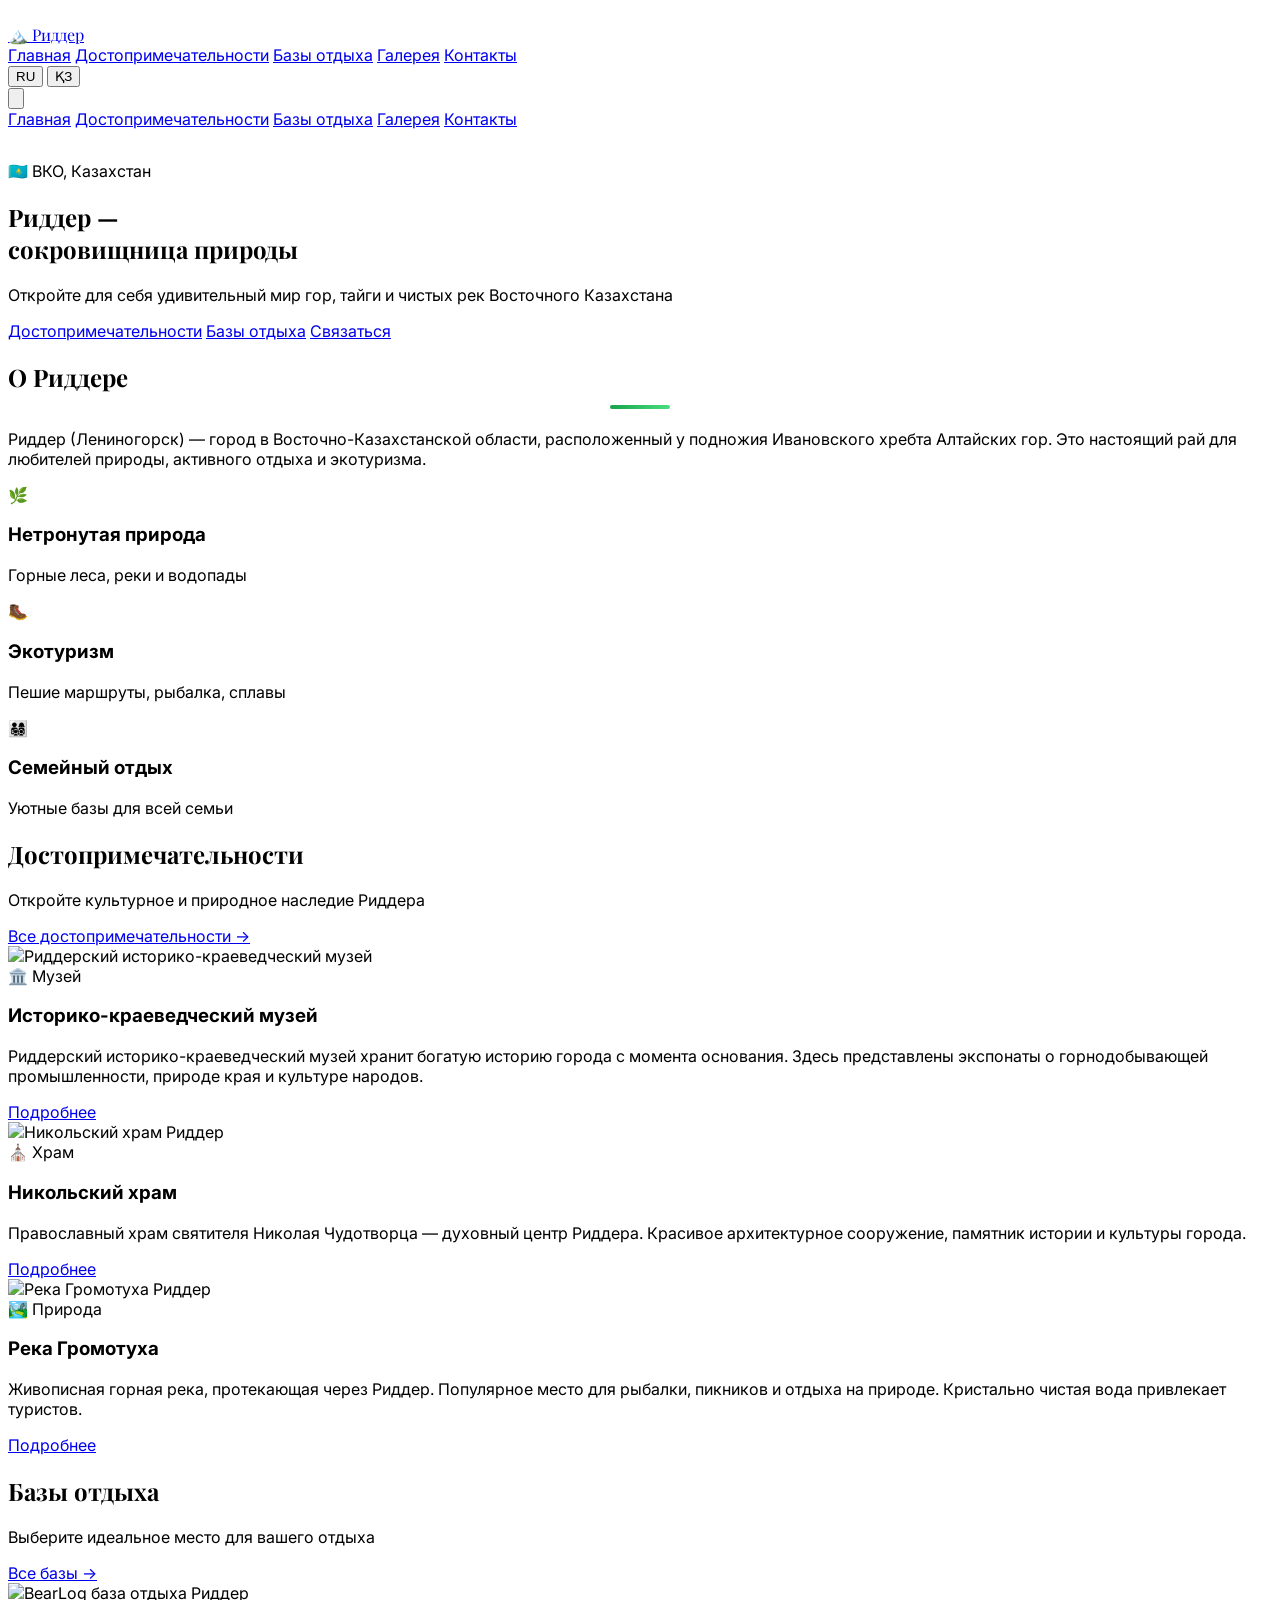
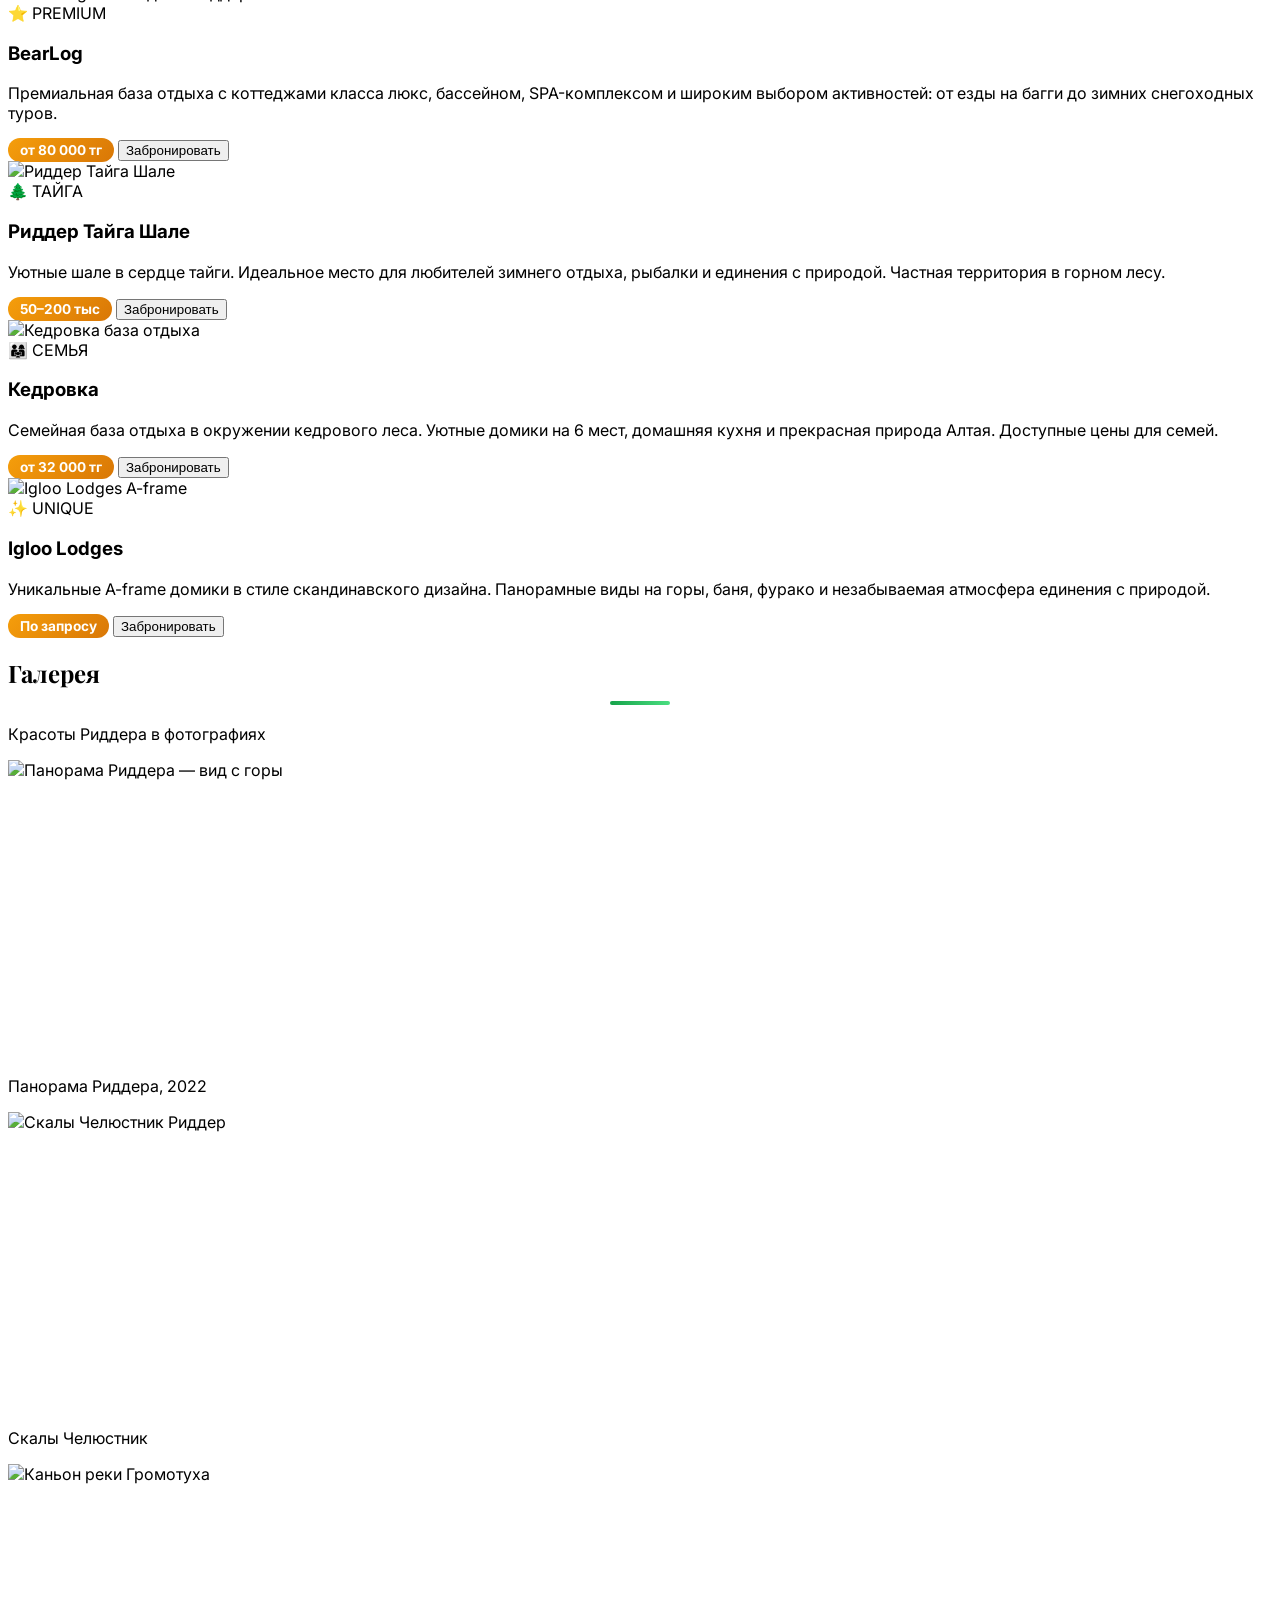
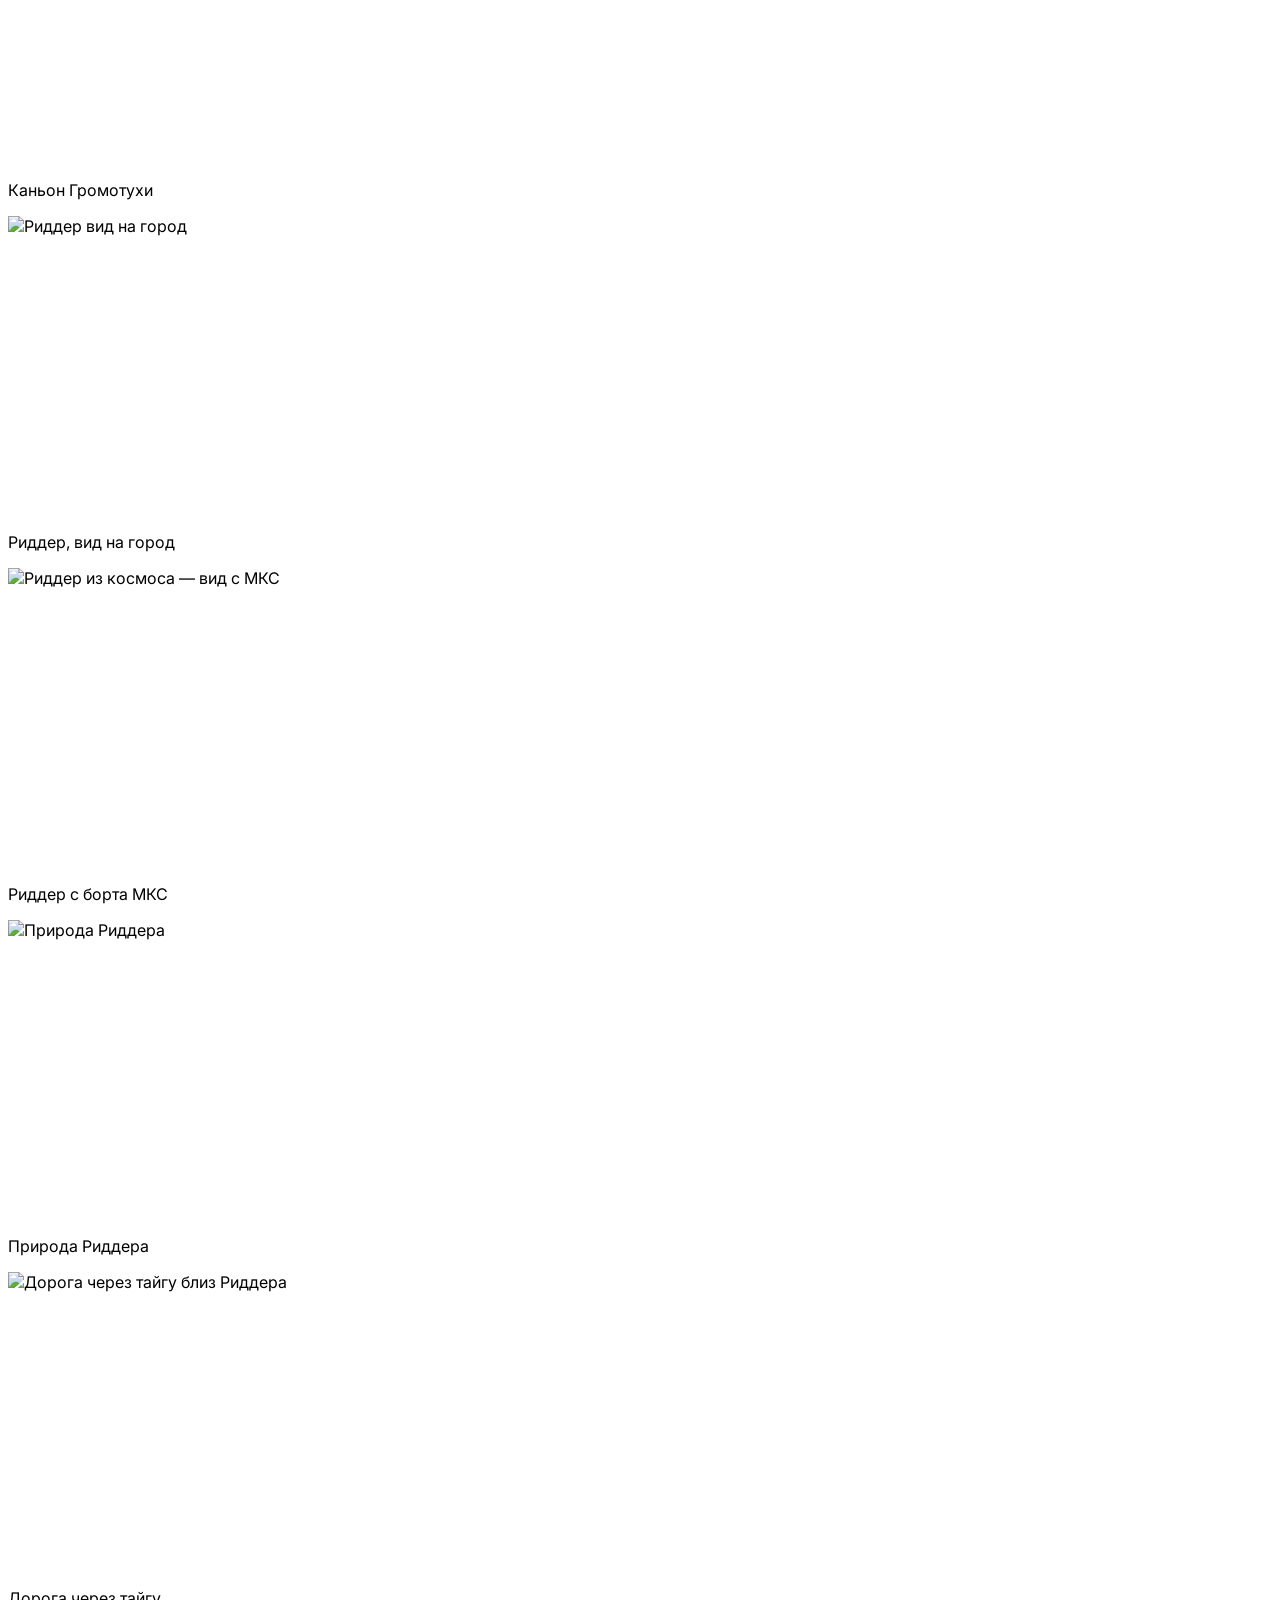
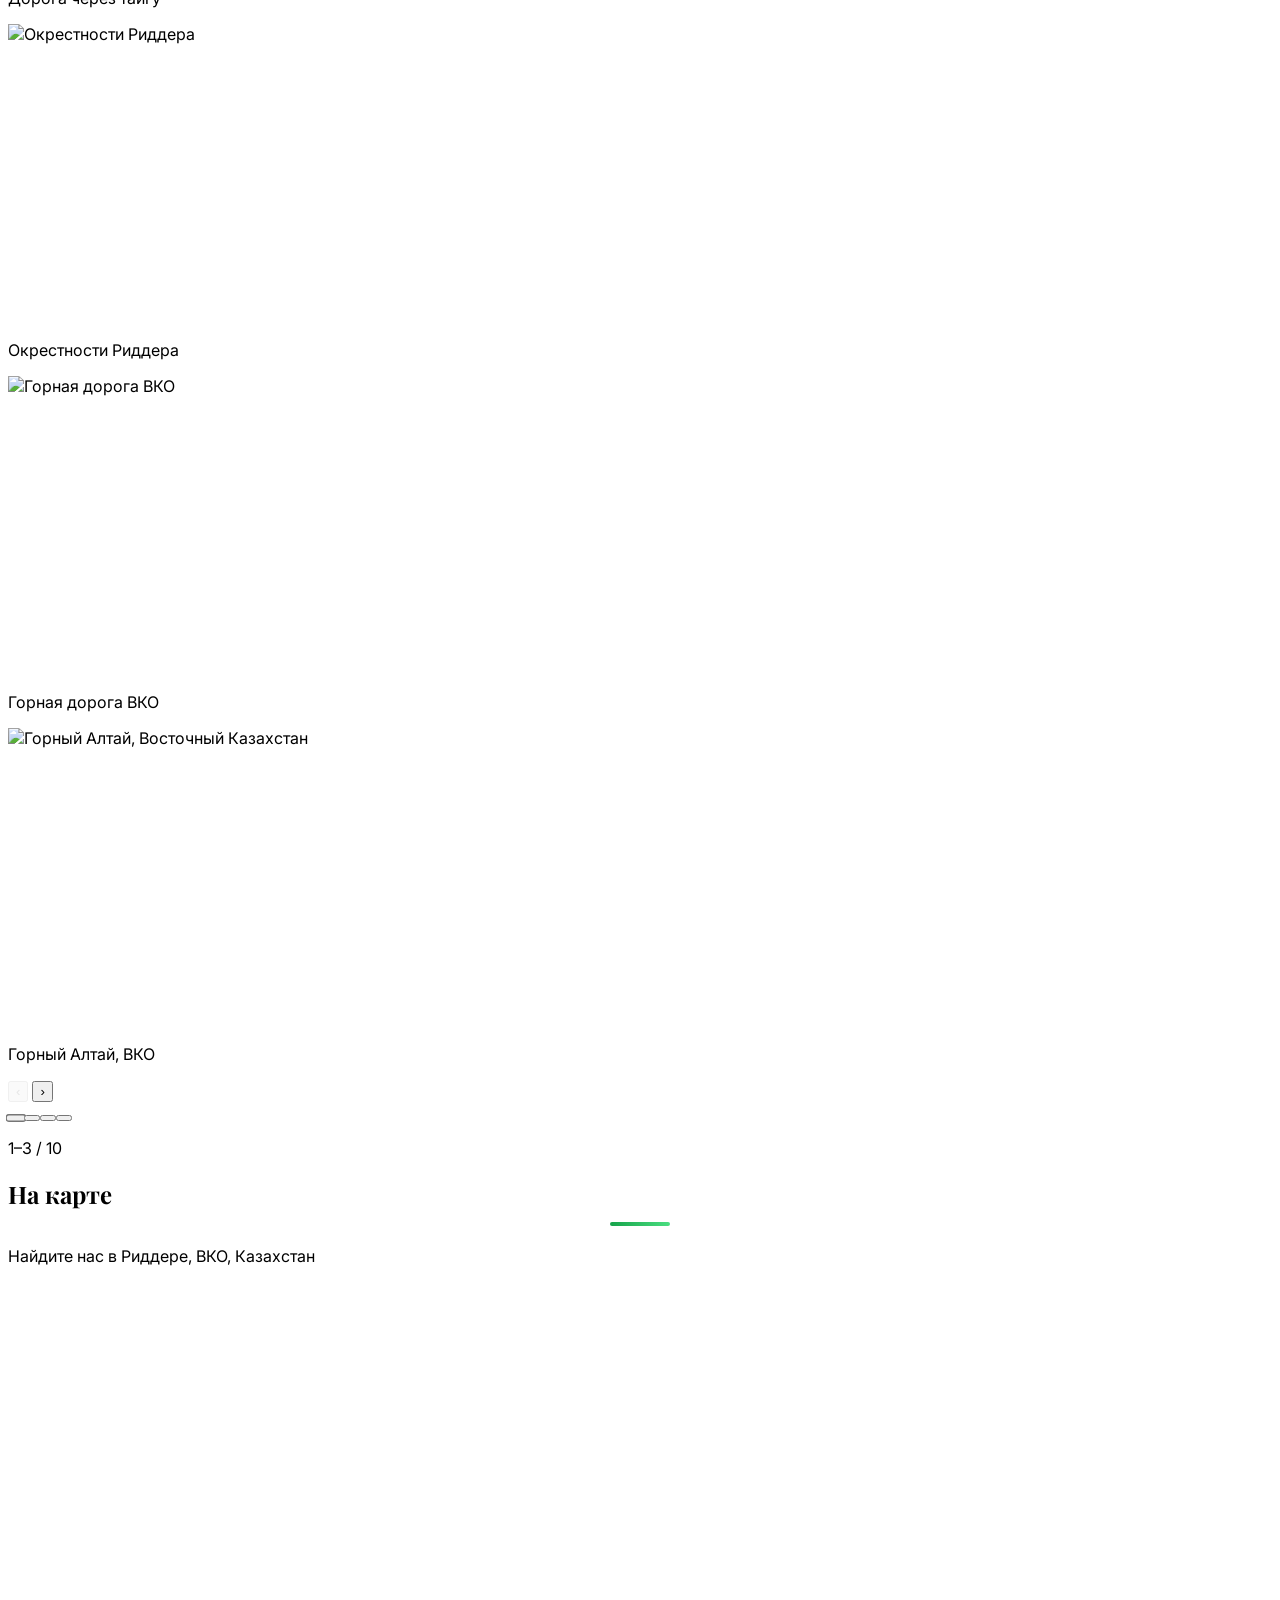
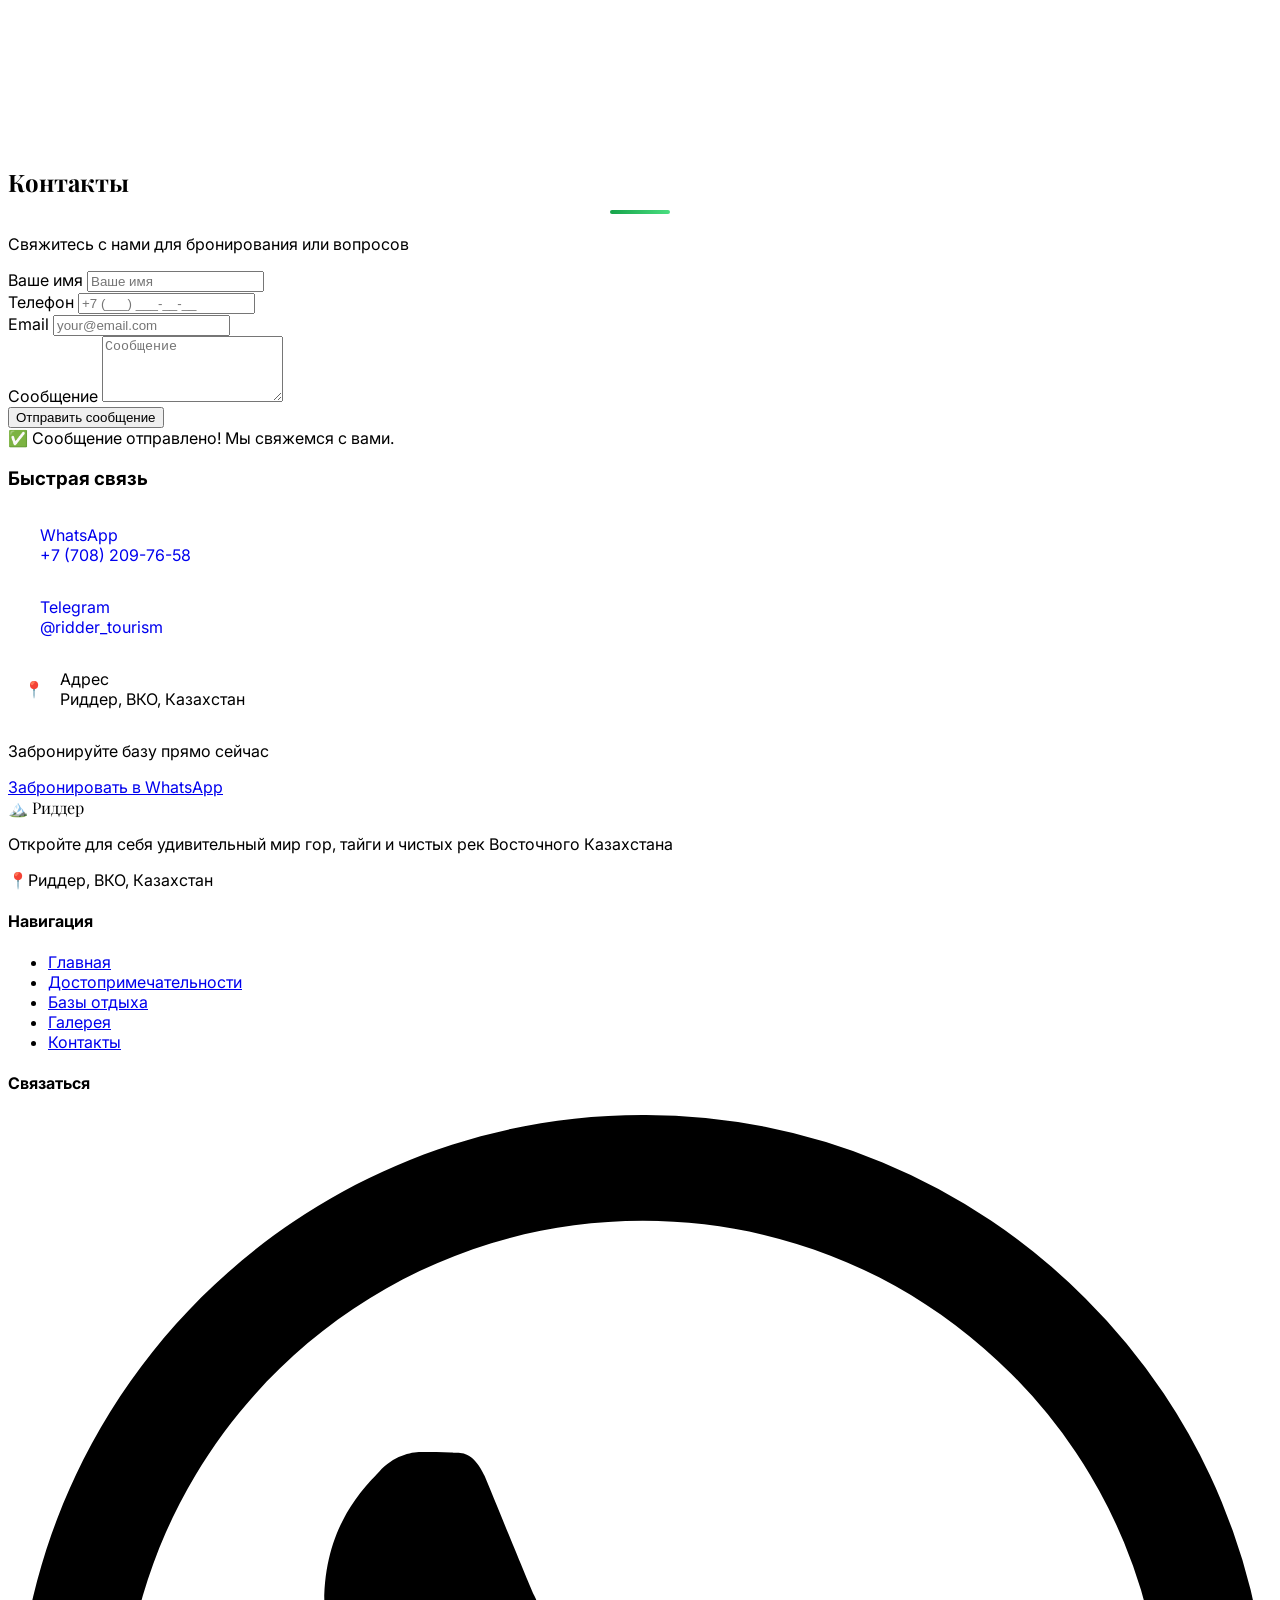
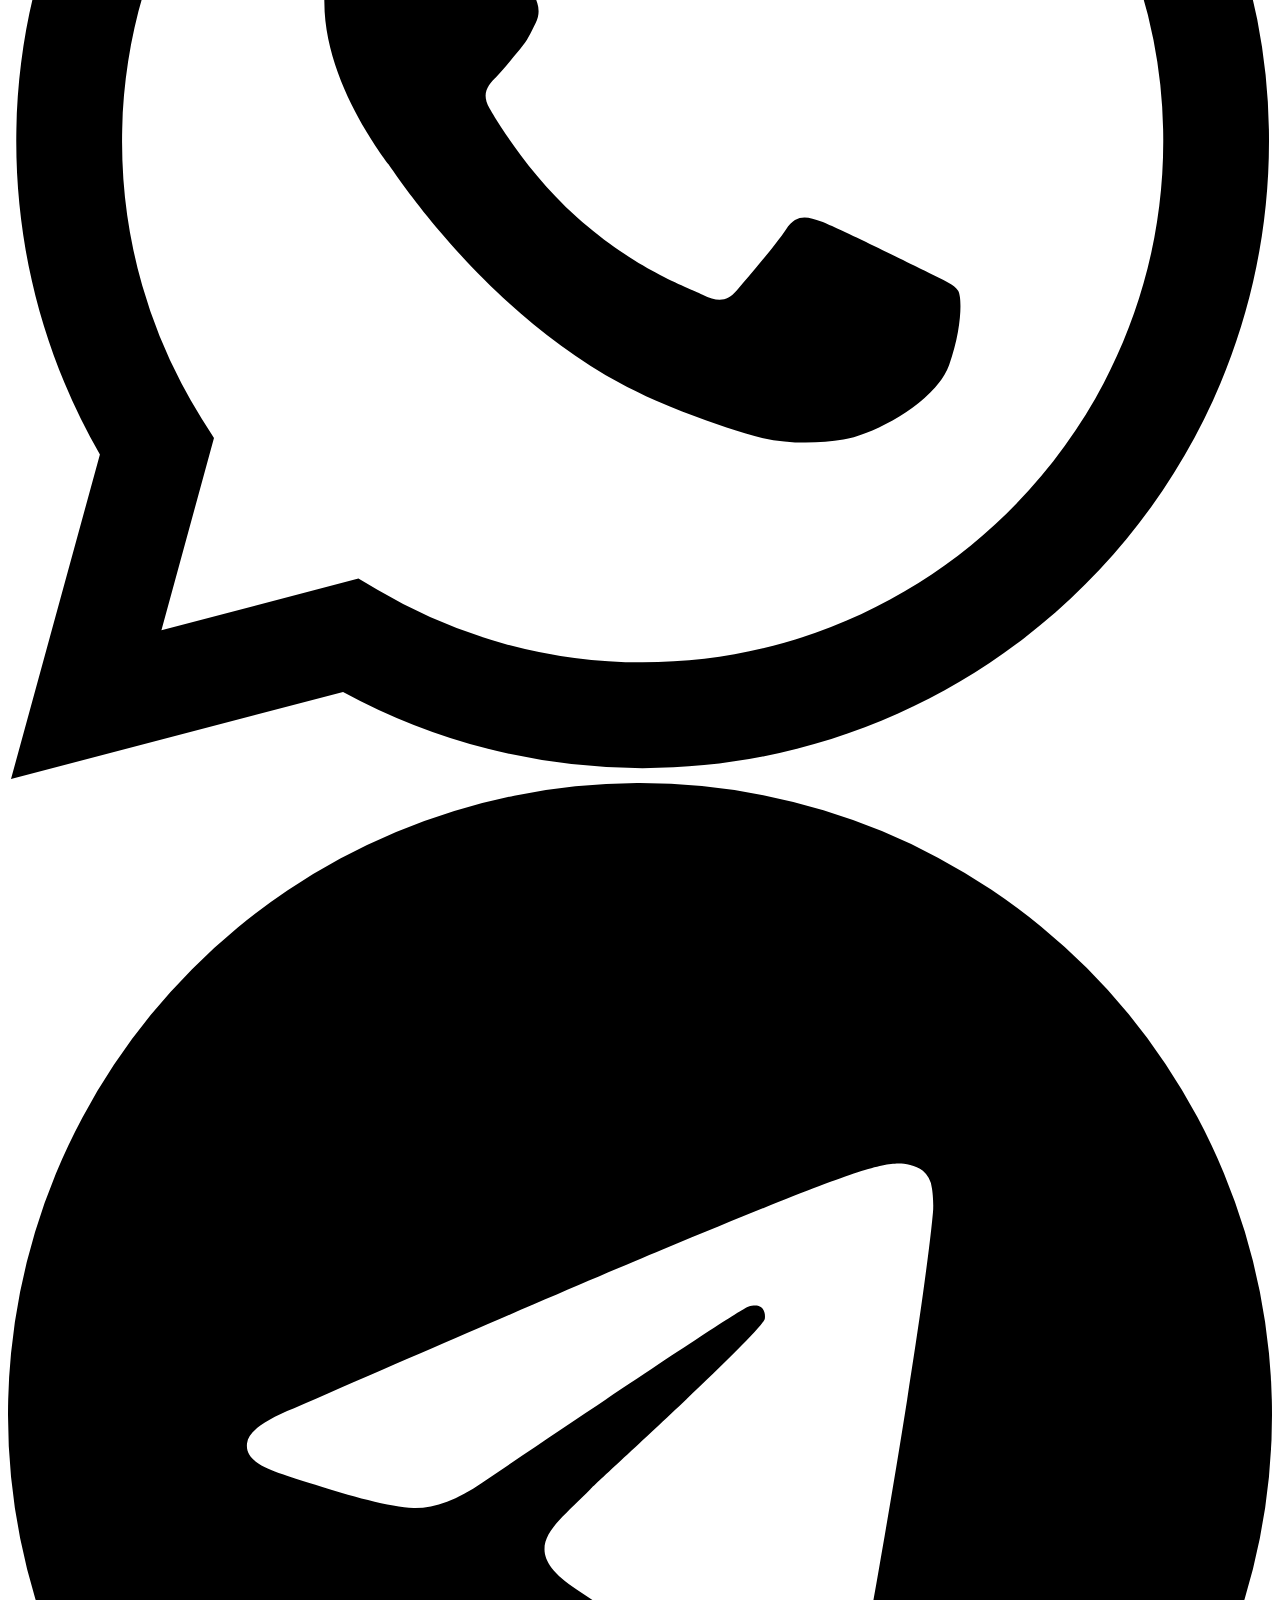
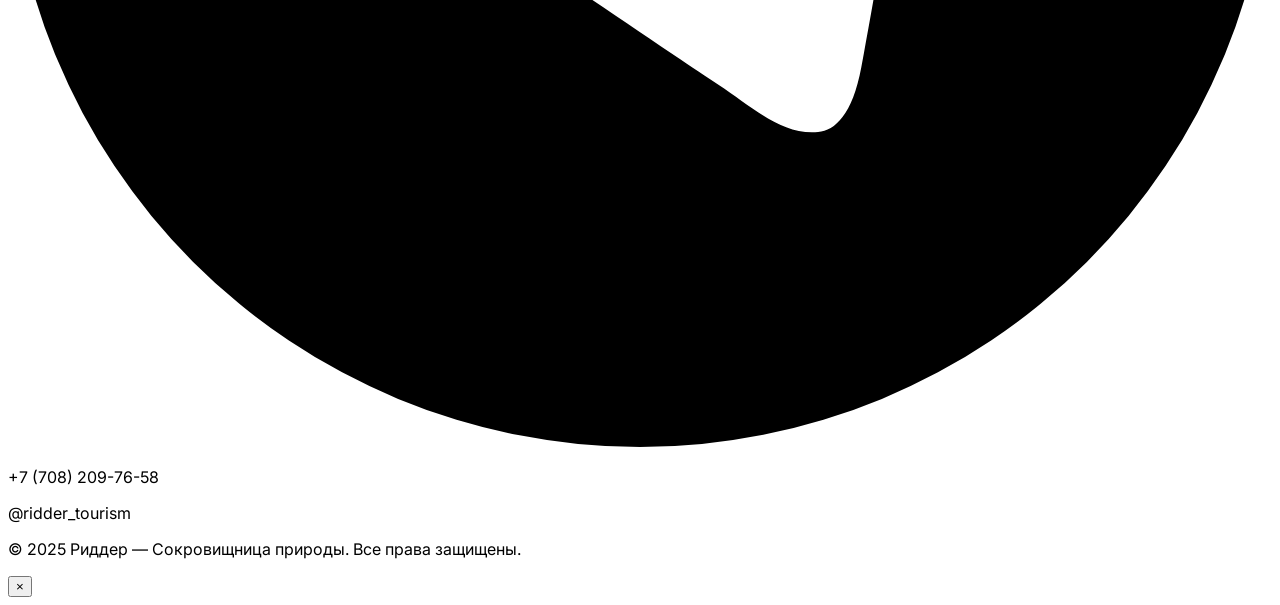
==== commit 6b26f699: "Add demo booking flow and update WhatsApp contact number - New assets/js/booking.js: multi-step book" ====
--- a/index.html
+++ b/index.html
@@ -234,8 +234,8 @@
           <p class="text-green-200 text-xs mb-4 line-clamp-2" data-i18n="bases.bearlog.desc">Премиальная база…</p>
           <div class="flex items-center justify-between">
             <span class="price-badge">от 80 000 тг</span>
-            <a href="bases.html#bearlog" class="text-green-300 hover:text-white text-sm font-medium transition-colors"
-               data-i18n="bases.btn.details">Подробнее</a>
+            <button onclick="openBooking('bearlog')" class="text-green-300 hover:text-white text-sm font-medium transition-colors"
+               data-i18n="bases.btn.book">Забронировать</button>
           </div>
         </div>
       </div>
@@ -252,8 +252,8 @@
           <p class="text-green-200 text-xs mb-4 line-clamp-2" data-i18n="bases.taiga.desc">Уютные шале…</p>
           <div class="flex items-center justify-between">
             <span class="price-badge">50–200 тыс</span>
-            <a href="bases.html#taiga" class="text-green-300 hover:text-white text-sm font-medium transition-colors"
-               data-i18n="bases.btn.details">Подробнее</a>
+            <button onclick="openBooking('taiga')" class="text-green-300 hover:text-white text-sm font-medium transition-colors"
+               data-i18n="bases.btn.book">Забронировать</button>
           </div>
         </div>
       </div>
@@ -270,8 +270,8 @@
           <p class="text-green-200 text-xs mb-4 line-clamp-2" data-i18n="bases.kedrova.desc">Семейная база…</p>
           <div class="flex items-center justify-between">
             <span class="price-badge">от 32 000 тг</span>
-            <a href="bases.html#kedrova" class="text-green-300 hover:text-white text-sm font-medium transition-colors"
-               data-i18n="bases.btn.details">Подробнее</a>
+            <button onclick="openBooking('kedrova')" class="text-green-300 hover:text-white text-sm font-medium transition-colors"
+               data-i18n="bases.btn.book">Забронировать</button>
           </div>
         </div>
       </div>
@@ -288,8 +288,8 @@
           <p class="text-green-200 text-xs mb-4 line-clamp-2" data-i18n="bases.igloo.desc">A-frame домики…</p>
           <div class="flex items-center justify-between">
             <span class="price-badge" data-i18n="bases.price.request">По запросу</span>
-            <a href="bases.html#igloo" class="text-green-300 hover:text-white text-sm font-medium transition-colors"
-               data-i18n="bases.btn.details">Подробнее</a>
+            <button onclick="openBooking('igloo')" class="text-green-300 hover:text-white text-sm font-medium transition-colors"
+               data-i18n="bases.btn.book">Забронировать</button>
           </div>
         </div>
       </div>
@@ -486,7 +486,7 @@
       <div class="lg:col-span-2 space-y-5">
         <h3 class="text-xl font-bold text-green-900 mb-6" data-i18n="contact.quick">Быстрая связь</h3>
 
-        <a href="https://wa.me/77777777777?text=%D0%97%D0%B4%D1%80%D0%B0%D0%B2%D1%81%D1%82%D0%B2%D1%83%D0%B9%D1%82%D0%B5!%20%D0%9C%D0%B5%D0%BD%D1%8F%20%D0%B8%D0%BD%D1%82%D0%B5%D1%80%D0%B5%D1%81%D1%83%D0%B5%D1%82%20%D0%BE%D1%82%D0%B4%D1%8B%D1%85%20%D0%B2%20%D0%A0%D0%B8%D0%B4%D0%B4%D0%B5%D1%80%D0%B5"
+        <a href="https://wa.me/77082097658?text=%D0%97%D0%B4%D1%80%D0%B0%D0%B2%D1%81%D1%82%D0%B2%D1%83%D0%B9%D1%82%D0%B5!%20%D0%9C%D0%B5%D0%BD%D1%8F%20%D0%B8%D0%BD%D1%82%D0%B5%D1%80%D0%B5%D1%81%D1%83%D0%B5%D1%82%20%D0%BE%D1%82%D0%B4%D1%8B%D1%85%20%D0%B2%20%D0%A0%D0%B8%D0%B4%D0%B4%D0%B5%D1%80%D0%B5"
            target="_blank" rel="noopener"
            class="quick-link bg-green-50 hover:bg-green-100 block">
           <div class="w-12 h-12 bg-green-500 rounded-full flex items-center justify-center flex-shrink-0">
@@ -494,7 +494,7 @@
           </div>
           <div>
             <div class="font-semibold text-green-900" data-i18n="contact.whatsapp">WhatsApp</div>
-            <div class="text-gray-400 text-sm">+7 (777) 777-77-77</div>
+            <div class="text-gray-400 text-sm">+7 (708) 209-76-58</div>
           </div>
         </a>
 
@@ -519,7 +519,7 @@
 
         <div class="mt-6 p-5 bg-green-900 rounded-2xl text-white text-center">
           <p class="text-green-200 text-sm mb-3">Забронируйте базу прямо сейчас</p>
-          <a href="https://wa.me/77777777777?text=%D0%97%D0%B4%D1%80%D0%B0%D0%B2%D1%81%D1%82%D0%B2%D1%83%D0%B9%D1%82%D0%B5!%20%D0%A5%D0%BE%D1%87%D1%83%20%D0%B7%D0%B0%D0%B1%D1%80%D0%BE%D0%BD%D0%B8%D1%80%D0%BE%D0%B2%D0%B0%D1%82%D1%8C%20%D0%B1%D0%B0%D0%B7%D1%83%20%D0%BE%D1%82%D0%B4%D1%8B%D1%85%D0%B0"
+          <a href="https://wa.me/77082097658?text=%D0%97%D0%B4%D1%80%D0%B0%D0%B2%D1%81%D1%82%D0%B2%D1%83%D0%B9%D1%82%D0%B5!%20%D0%A5%D0%BE%D1%87%D1%83%20%D0%B7%D0%B0%D0%B1%D1%80%D0%BE%D0%BD%D0%B8%D1%80%D0%BE%D0%B2%D0%B0%D1%82%D1%8C%20%D0%B1%D0%B0%D0%B7%D1%83%20%D0%BE%D1%82%D0%B4%D1%8B%D1%85%D0%B0"
              target="_blank" rel="noopener"
              class="inline-flex items-center gap-2 bg-green-500 hover:bg-green-400 text-white font-semibold px-6 py-3 rounded-full transition-all hover:scale-105"
              data-i18n="common.book_whatsapp">💬 Забронировать в WhatsApp</a>
@@ -560,7 +560,7 @@
       <div>
         <h4 class="font-bold text-lg mb-5" data-i18n="footer.connect">Связаться</h4>
         <div class="flex gap-3 mb-5">
-          <a href="https://wa.me/77777777777" target="_blank" rel="noopener"
+          <a href="https://wa.me/77082097658" target="_blank" rel="noopener"
              class="w-10 h-10 bg-green-600 hover:bg-green-500 rounded-full flex items-center justify-center transition-colors" title="WhatsApp">
             <svg viewBox="0 0 24 24" class="w-5 h-5 fill-white"><path d="M17.472 14.382c-.297-.149-1.758-.867-2.03-.967-.273-.099-.471-.148-.67.15-.197.297-.767.966-.94 1.164-.173.199-.347.223-.644.075-.297-.15-1.255-.463-2.39-1.475-.883-.788-1.48-1.761-1.653-2.059-.173-.297-.018-.458.13-.606.134-.133.298-.347.446-.52.149-.174.198-.298.298-.497.099-.198.05-.371-.025-.52-.075-.149-.669-1.612-.916-2.207-.242-.579-.487-.5-.669-.51-.173-.008-.371-.01-.57-.01-.198 0-.52.074-.792.372-.272.297-1.04 1.016-1.04 2.479 0 1.462 1.065 2.875 1.213 3.074.149.198 2.096 3.2 5.077 4.487.709.306 1.262.489 1.694.625.712.227 1.36.195 1.871.118.571-.085 1.758-.719 2.006-1.413.248-.694.248-1.289.173-1.413-.074-.124-.272-.198-.57-.347m-5.421 7.403h-.004a9.87 9.87 0 01-5.031-1.378l-.361-.214-3.741.982.998-3.648-.235-.374a9.86 9.86 0 01-1.51-5.26c.001-5.45 4.436-9.884 9.888-9.884 2.64 0 5.122 1.03 6.988 2.898a9.825 9.825 0 012.893 6.994c-.003 5.45-4.437 9.884-9.885 9.884m8.413-18.297A11.815 11.815 0 0012.05 0C5.495 0 .16 5.335.157 11.892c0 2.096.547 4.142 1.588 5.945L.057 24l6.305-1.654a11.882 11.882 0 005.683 1.448h.005c6.554 0 11.89-5.335 11.893-11.893a11.821 11.821 0 00-3.48-8.413z"/></svg>
           </a>
@@ -569,7 +569,7 @@
             <svg viewBox="0 0 24 24" class="w-5 h-5 fill-white"><path d="M11.944 0A12 12 0 0 0 0 12a12 12 0 0 0 12 12 12 12 0 0 0 12-12A12 12 0 0 0 12 0a12 12 0 0 0-.056 0zm4.962 7.224c.1-.002.321.023.465.14a.506.506 0 0 1 .171.325c.016.093.036.306.02.472-.18 1.898-.962 6.502-1.36 8.627-.168.9-.499 1.201-.82 1.23-.696.065-1.225-.46-1.9-.902-1.056-.693-1.653-1.124-2.678-1.8-1.185-.78-.417-1.21.258-1.91.177-.184 3.247-2.977 3.307-3.23.007-.032.014-.15-.056-.212s-.174-.041-.249-.024c-.106.024-1.793 1.14-5.061 3.345-.48.33-.913.49-1.302.48-.428-.008-1.252-.241-1.865-.44-.752-.245-1.349-.374-1.297-.789.027-.216.325-.437.893-.663 3.498-1.524 5.83-2.529 6.998-3.014 3.332-1.386 4.025-1.627 4.476-1.635z"/></svg>
           </a>
         </div>
-        <p class="text-green-400 text-sm">+7 (777) 777-77-77</p>
+        <p class="text-green-400 text-sm">+7 (708) 209-76-58</p>
         <p class="text-green-400 text-sm">@ridder_tourism</p>
       </div>
     </div>
@@ -590,5 +590,6 @@
 
 <script src="assets/js/i18n.js"></script>
 <script src="assets/js/app.js"></script>
+<script src="assets/js/booking.js"></script>
 </body>
 </html>
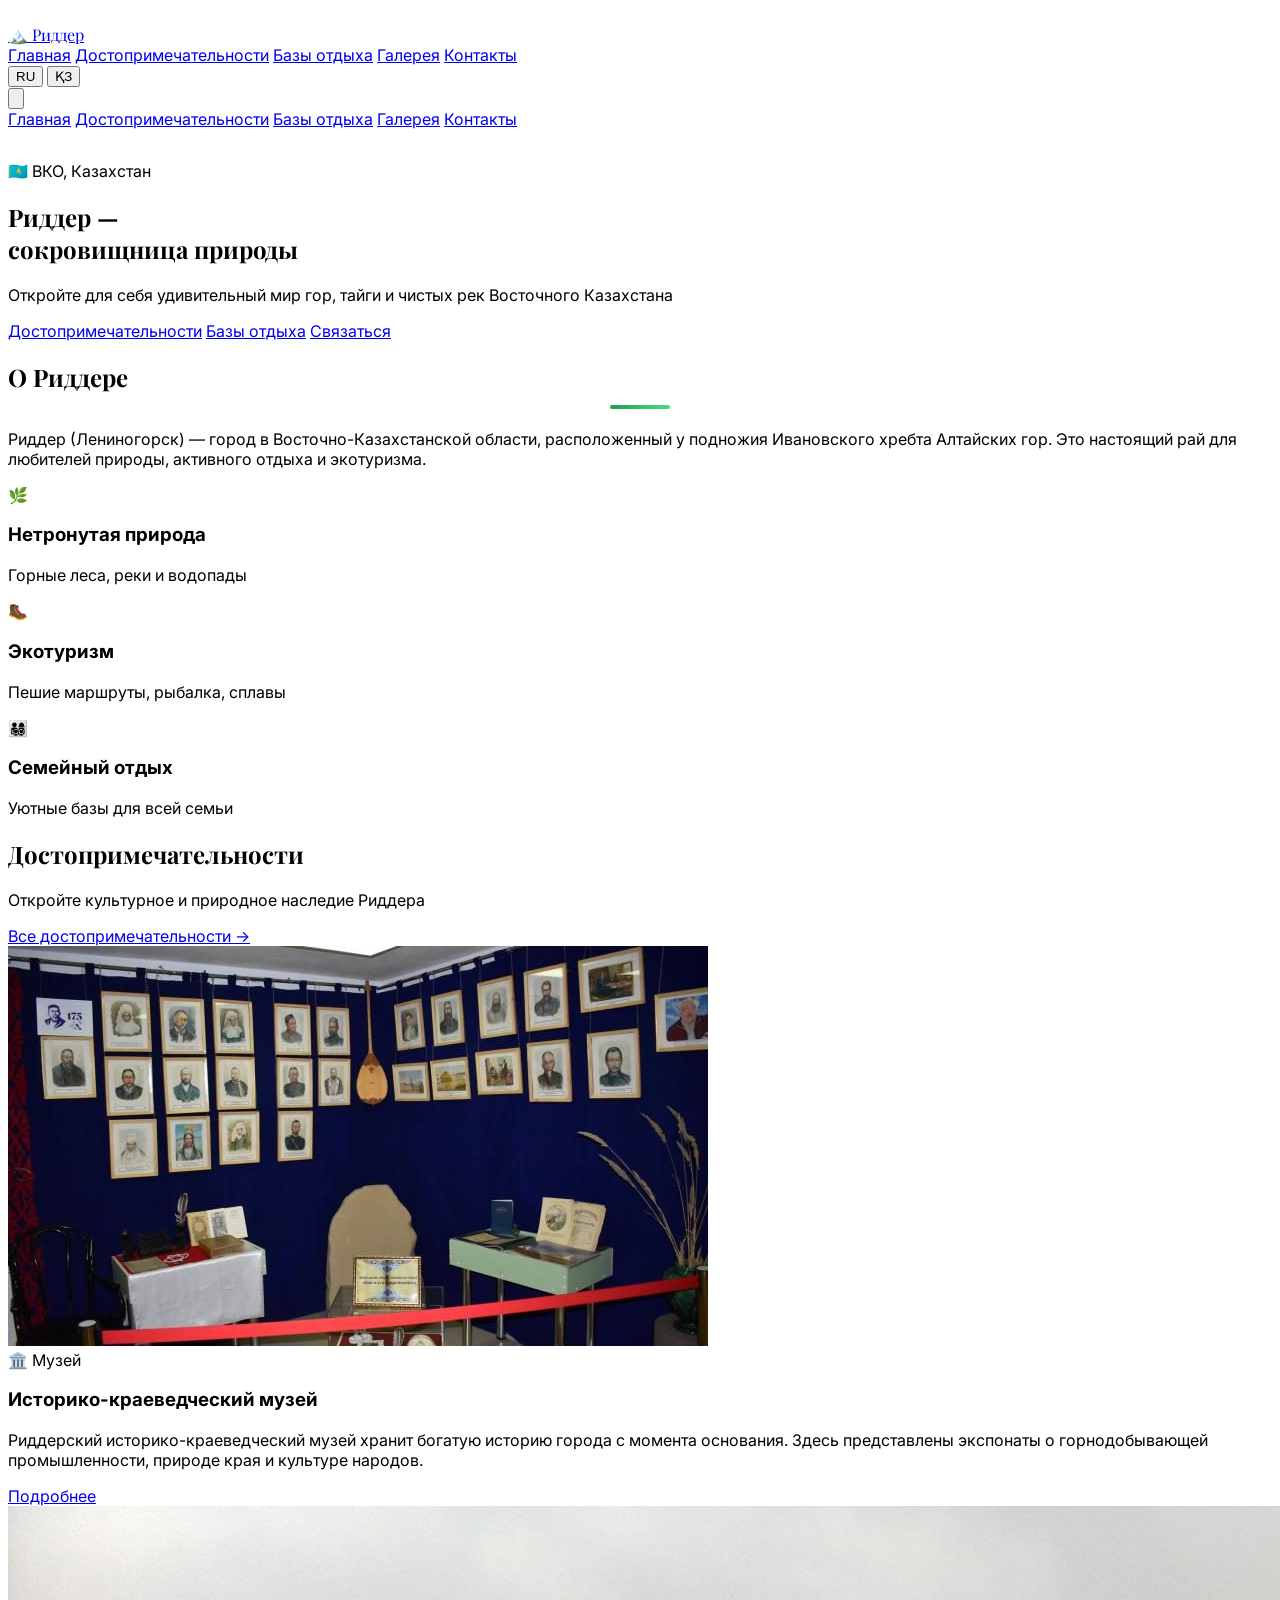
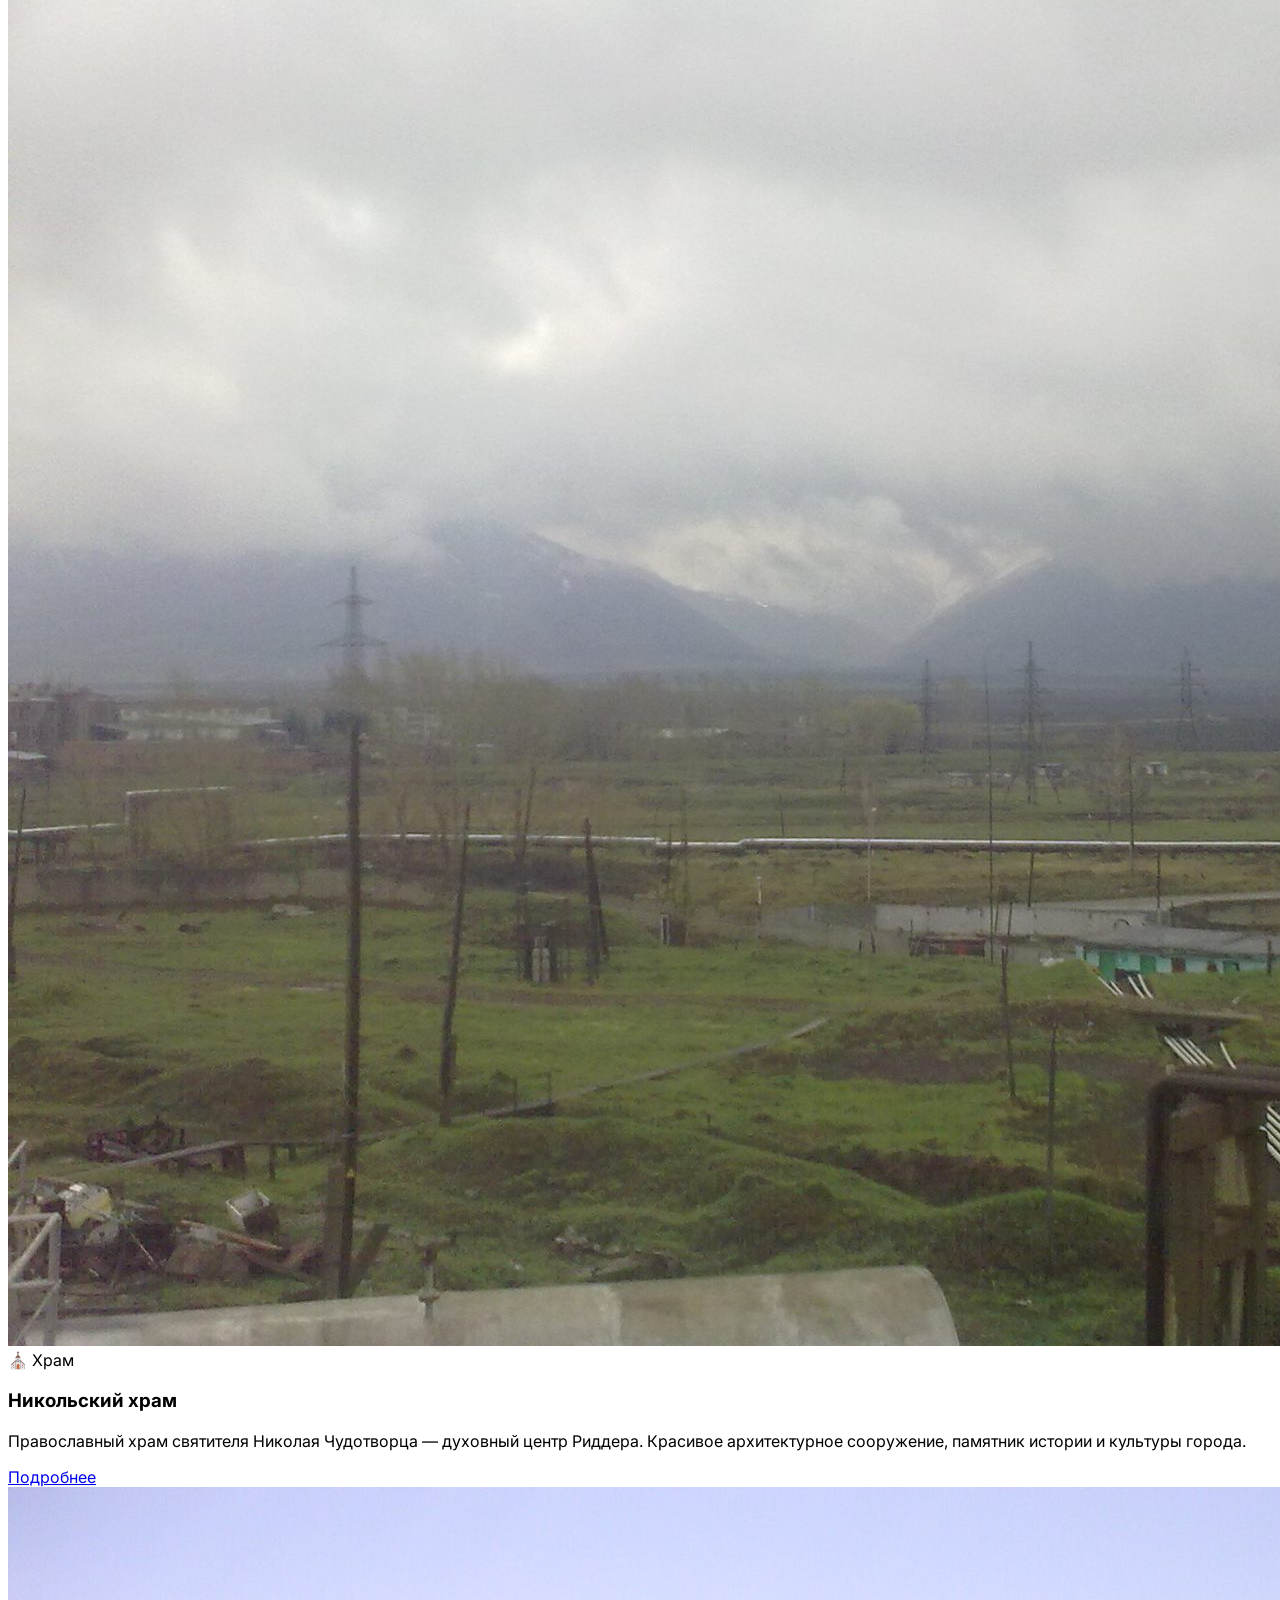
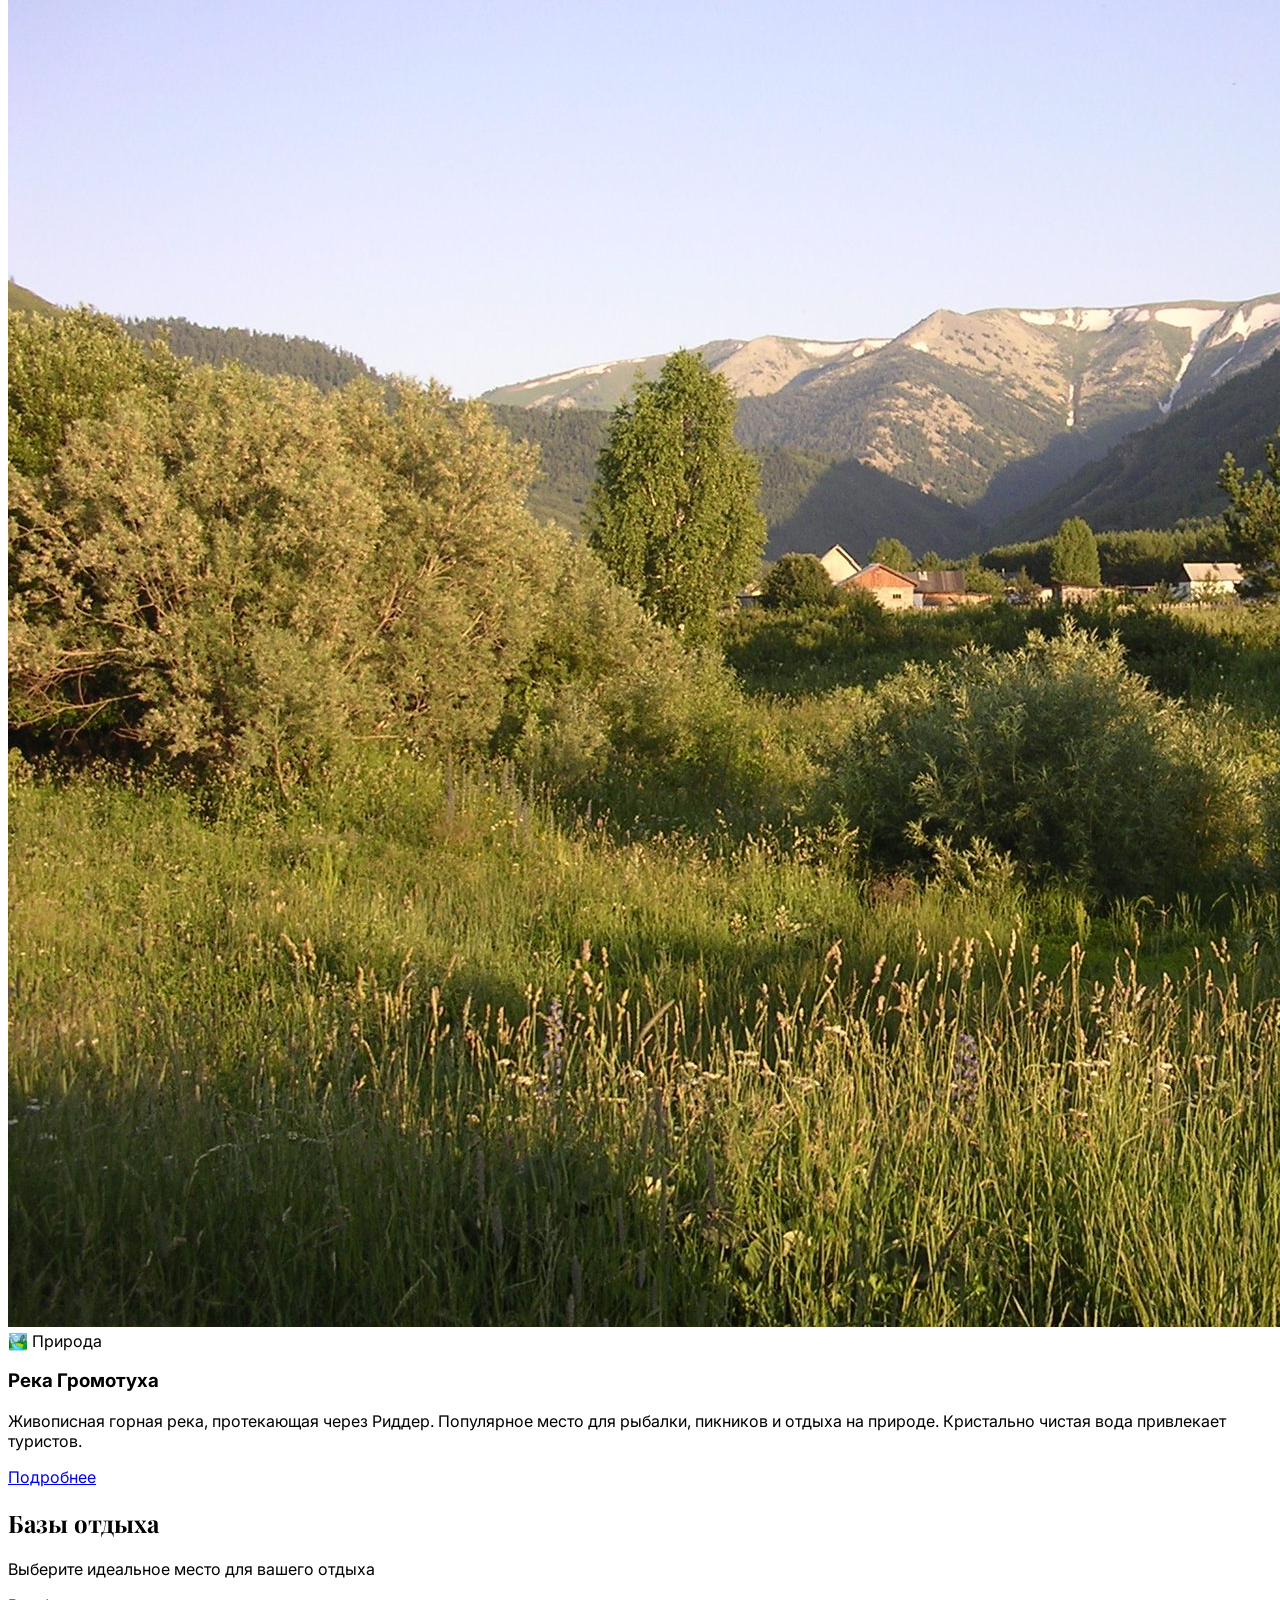
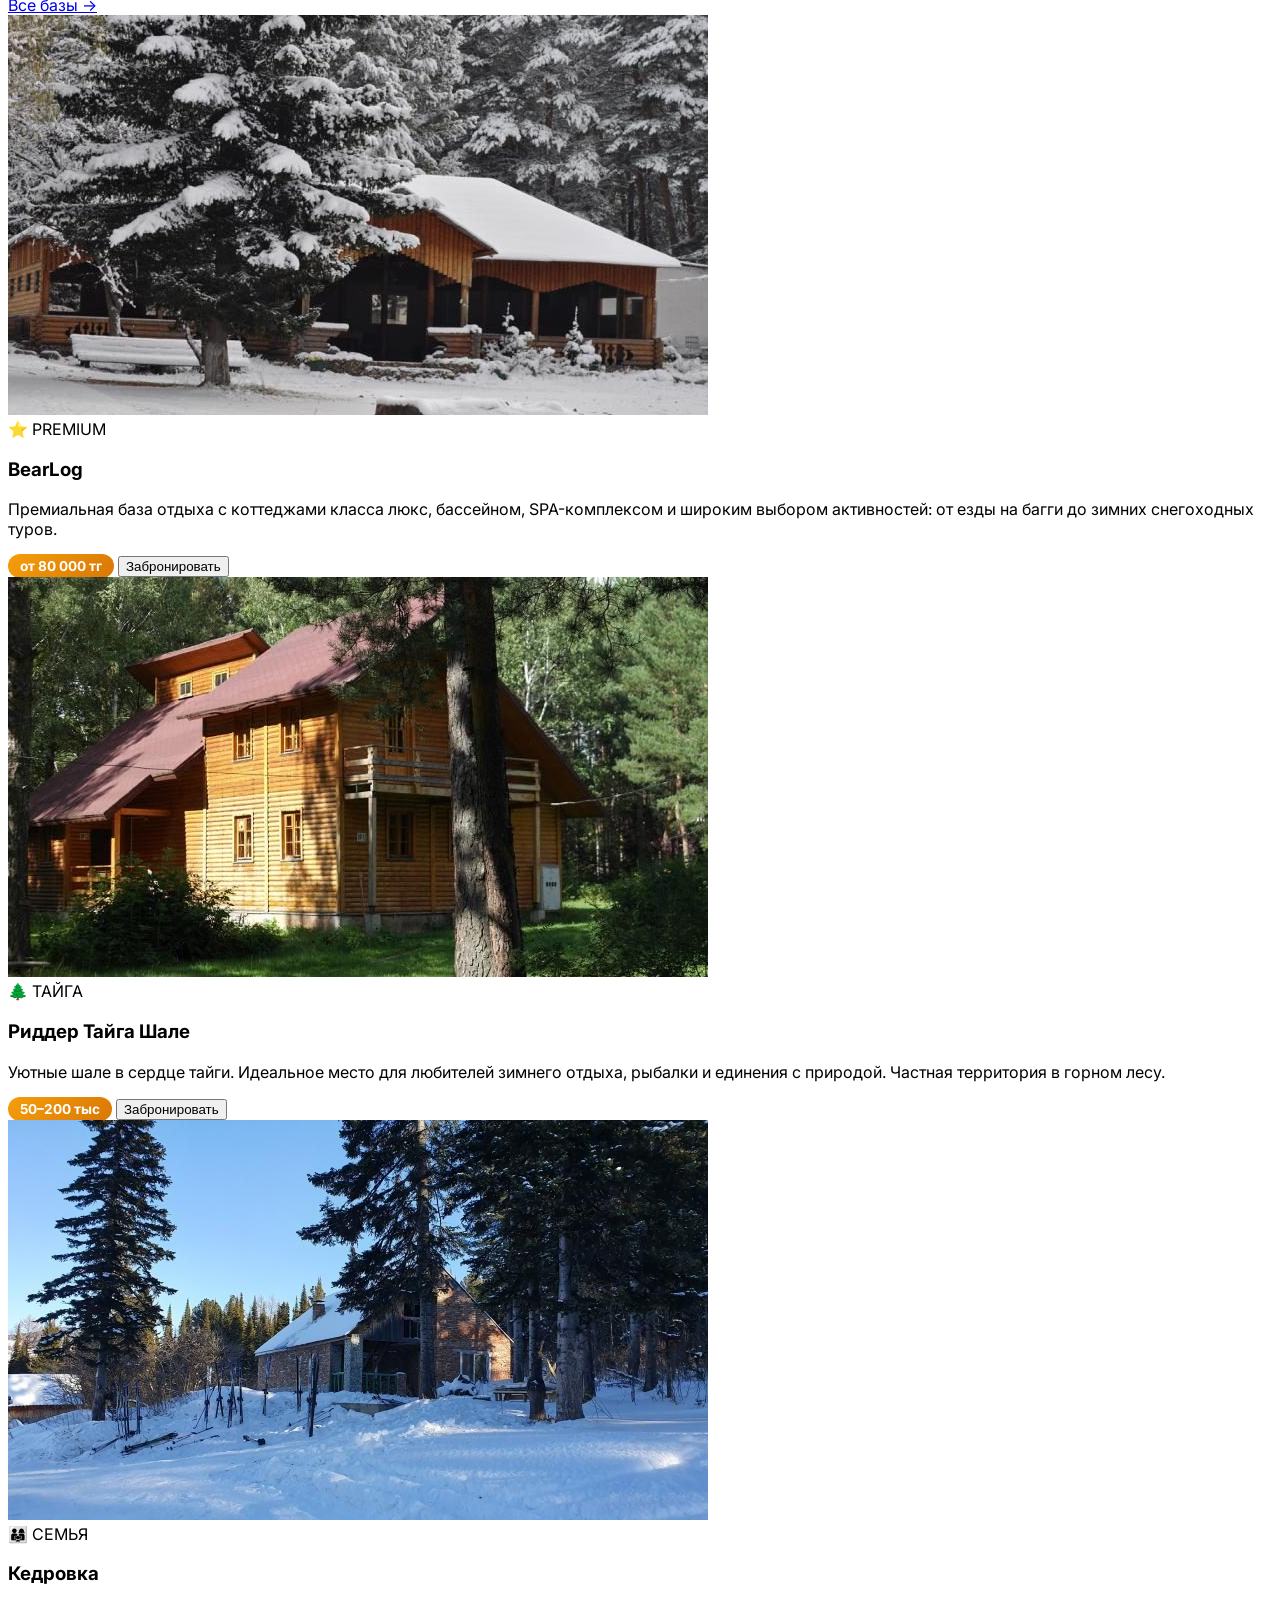
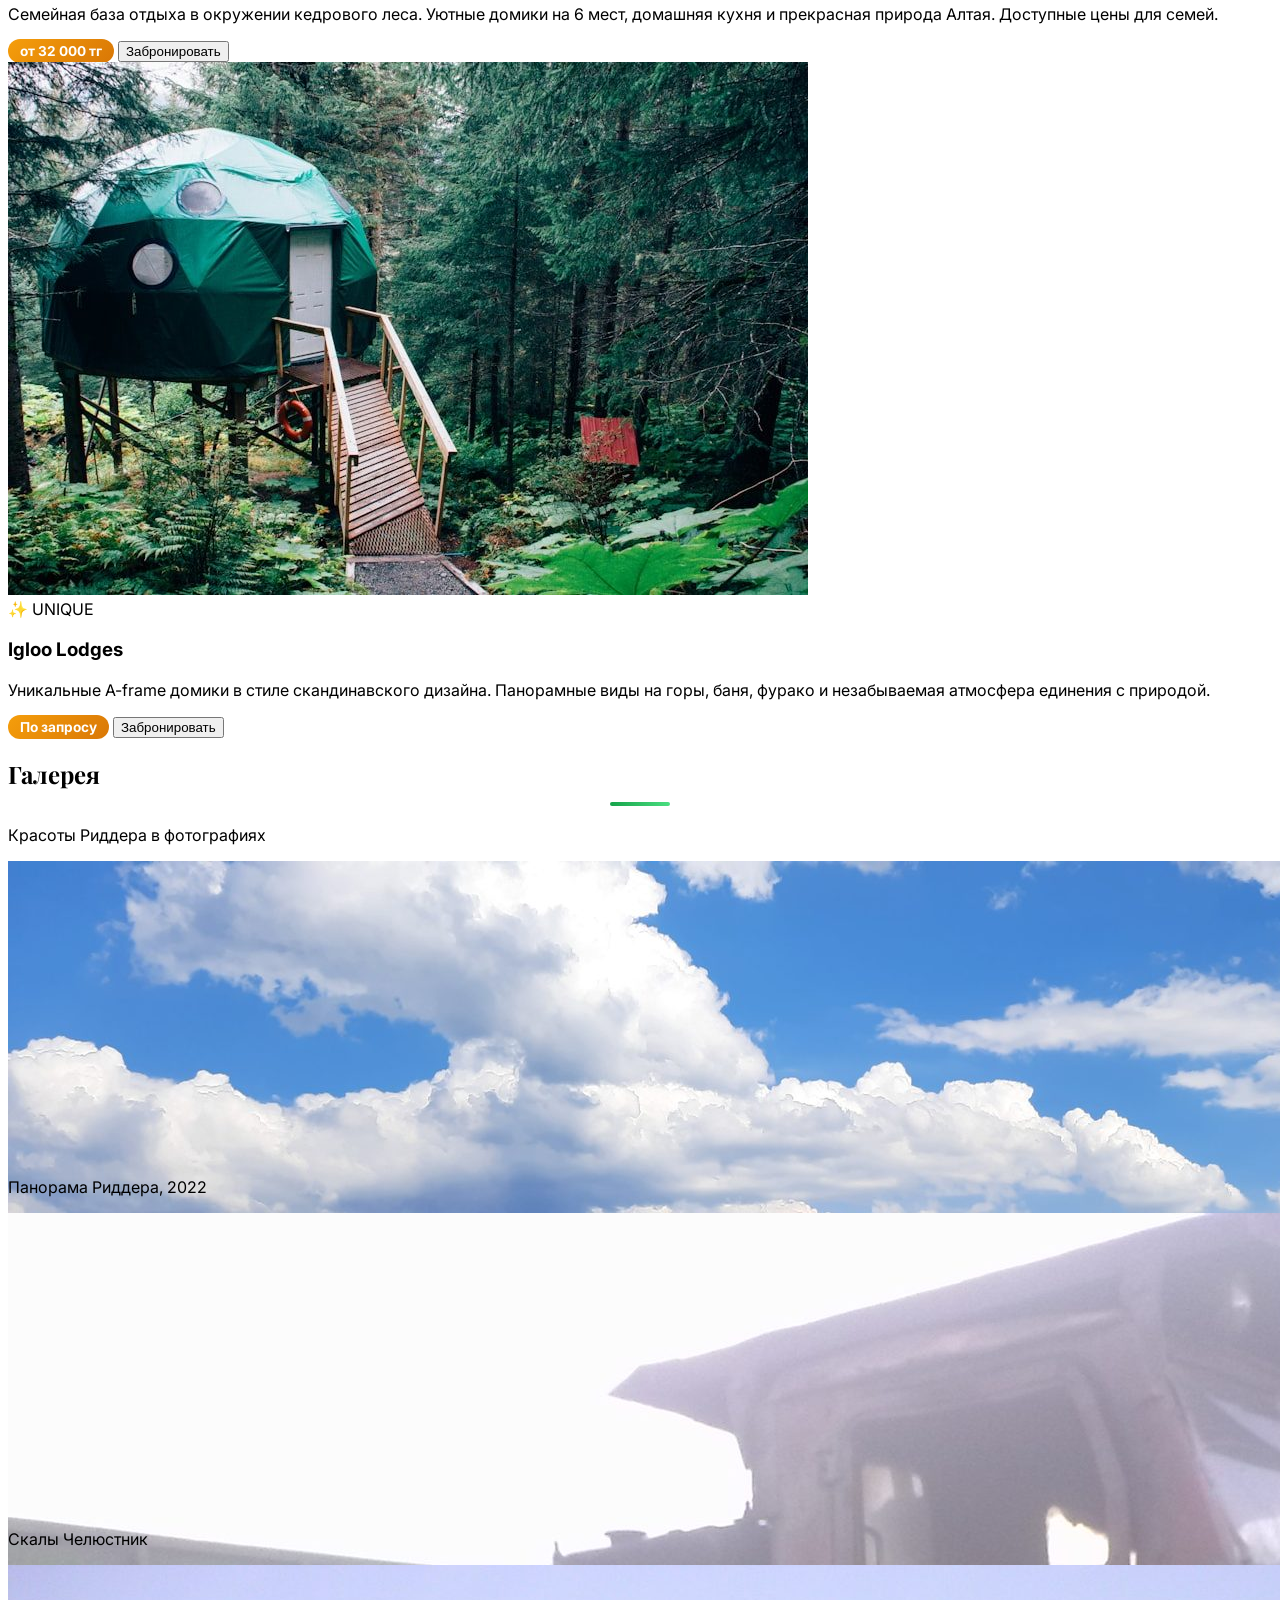
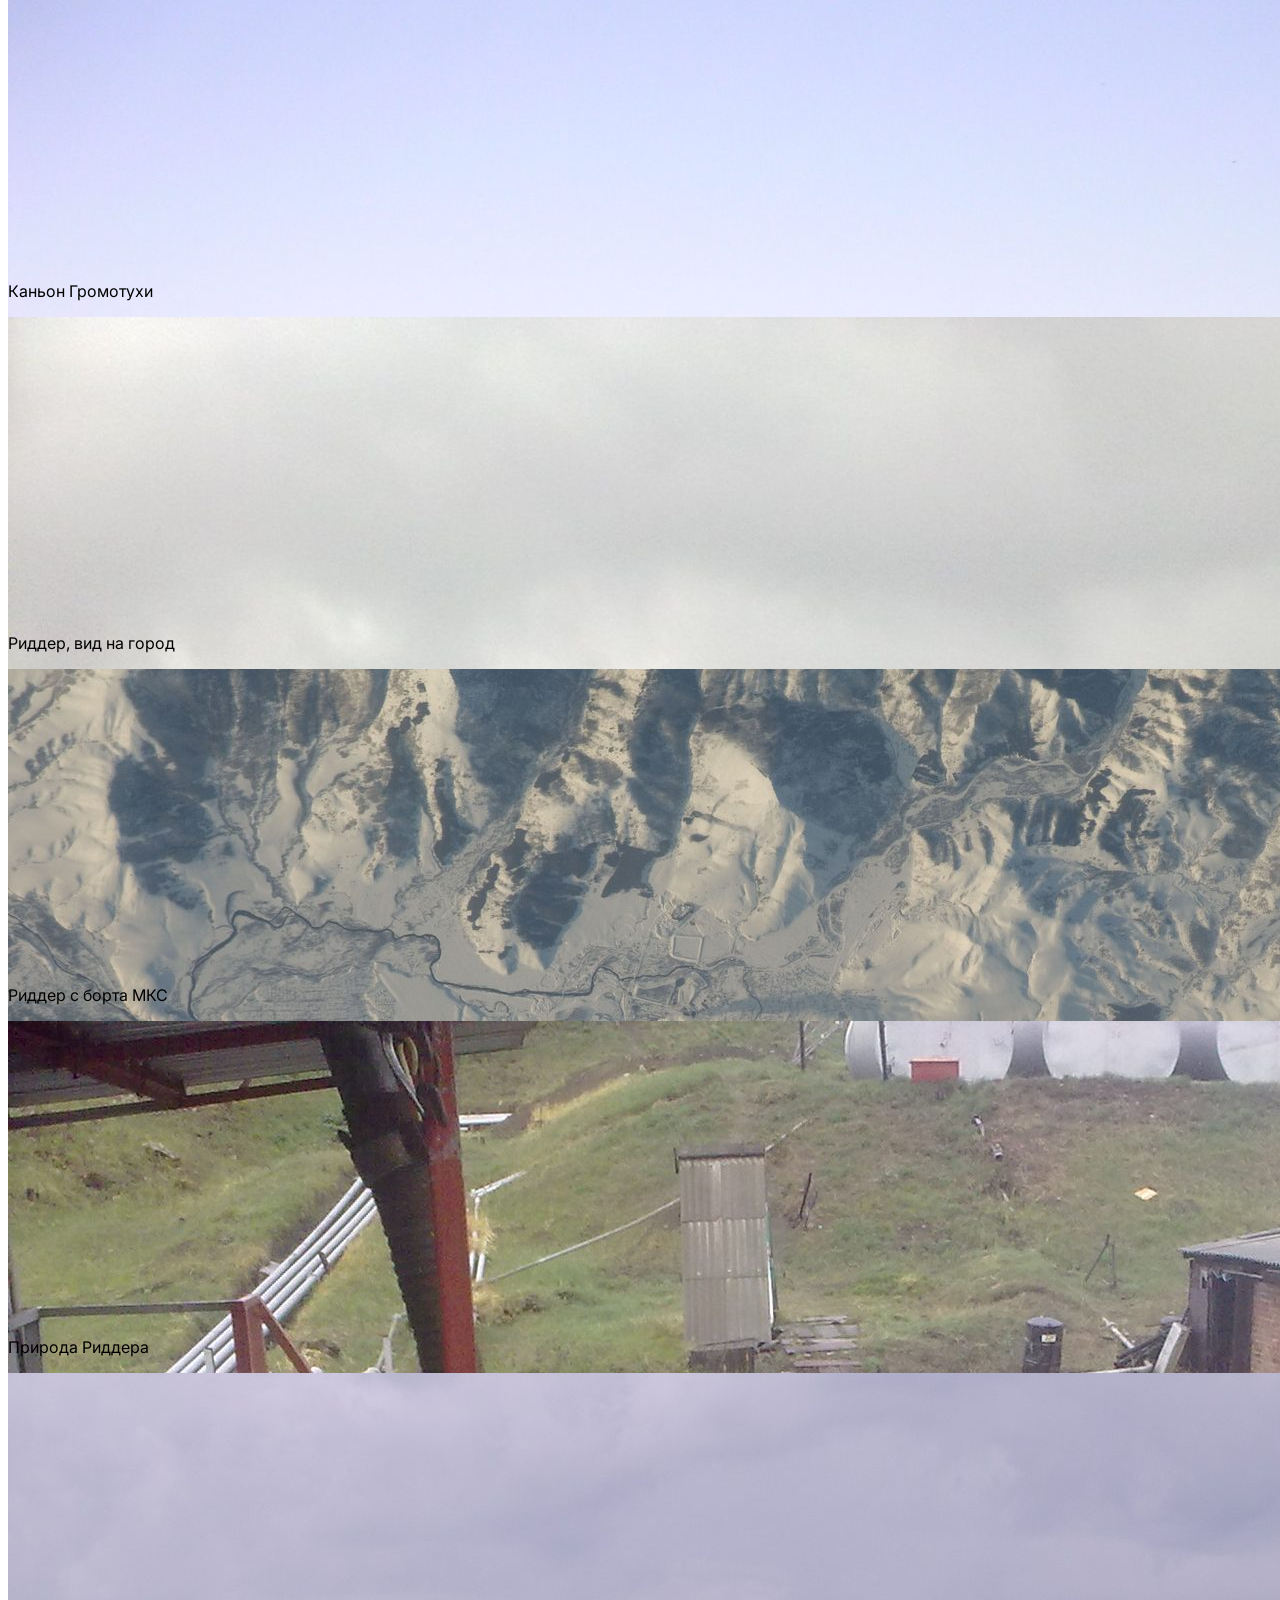
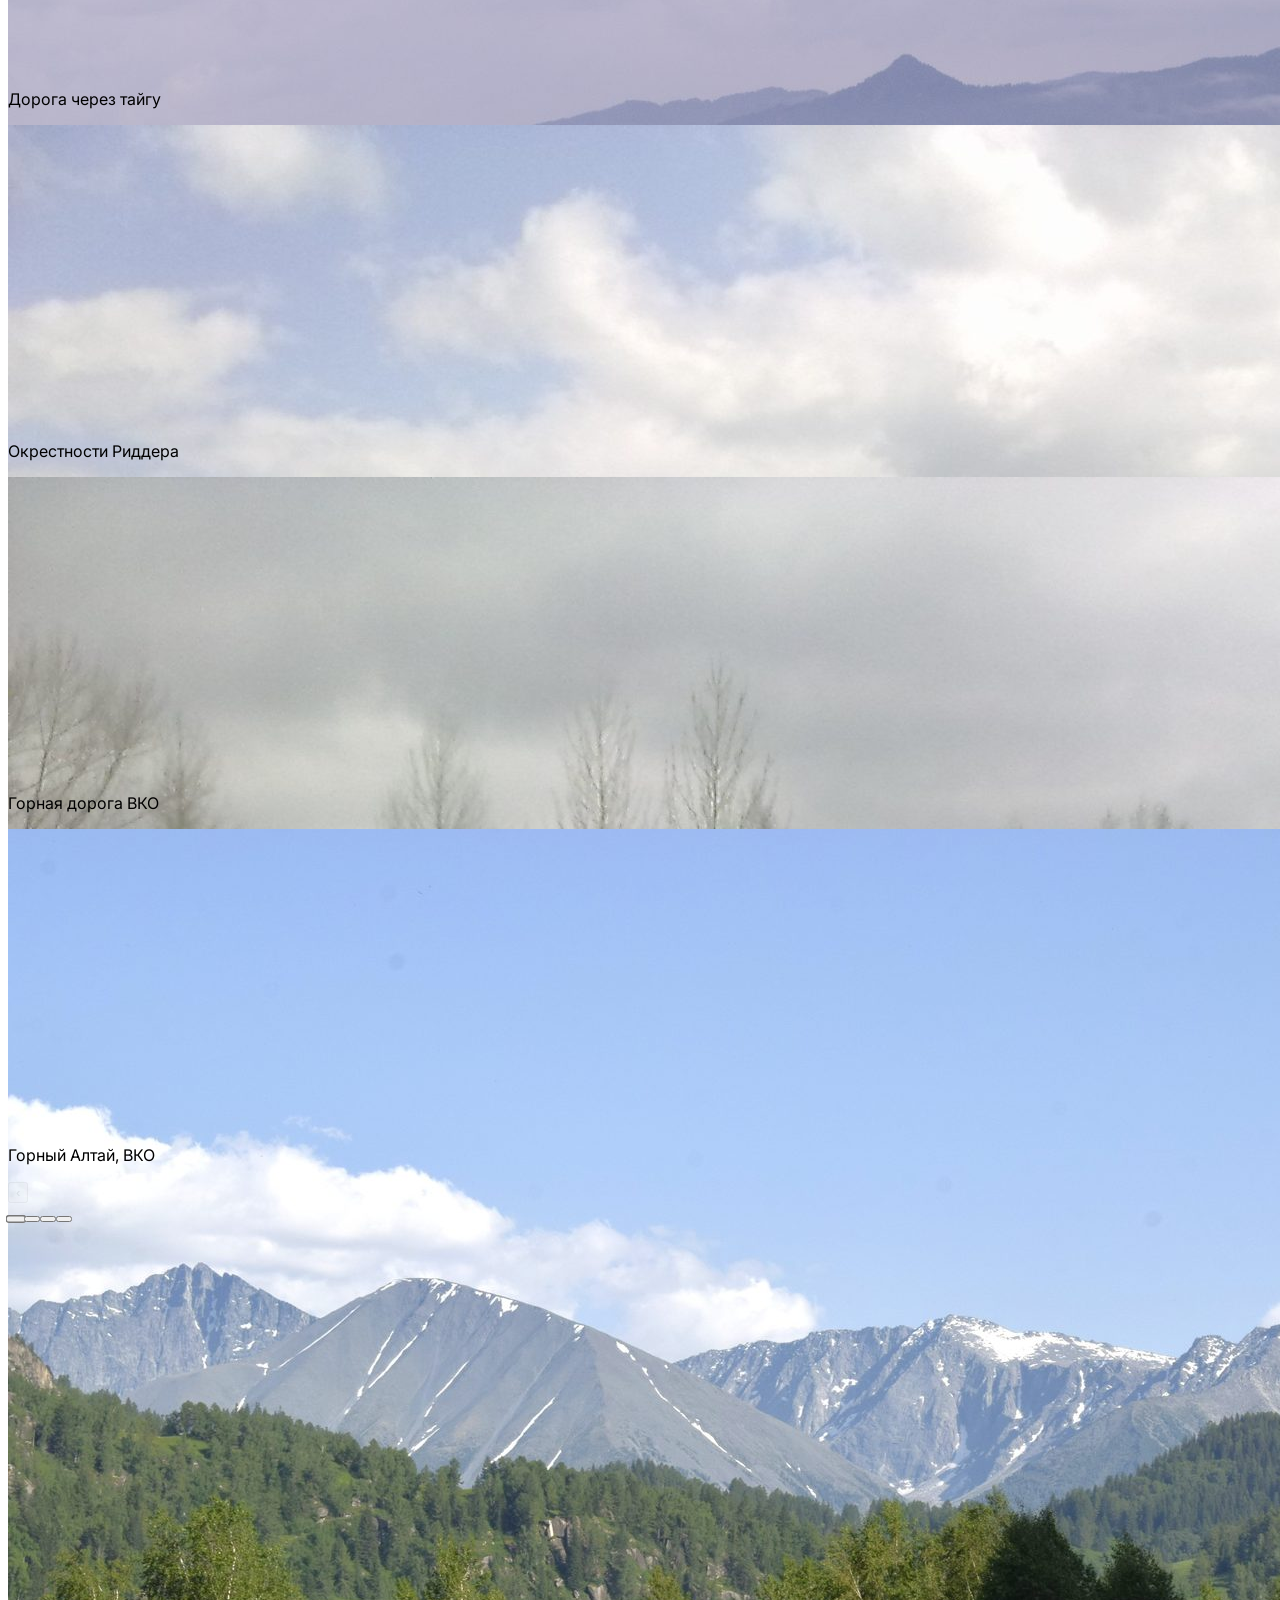
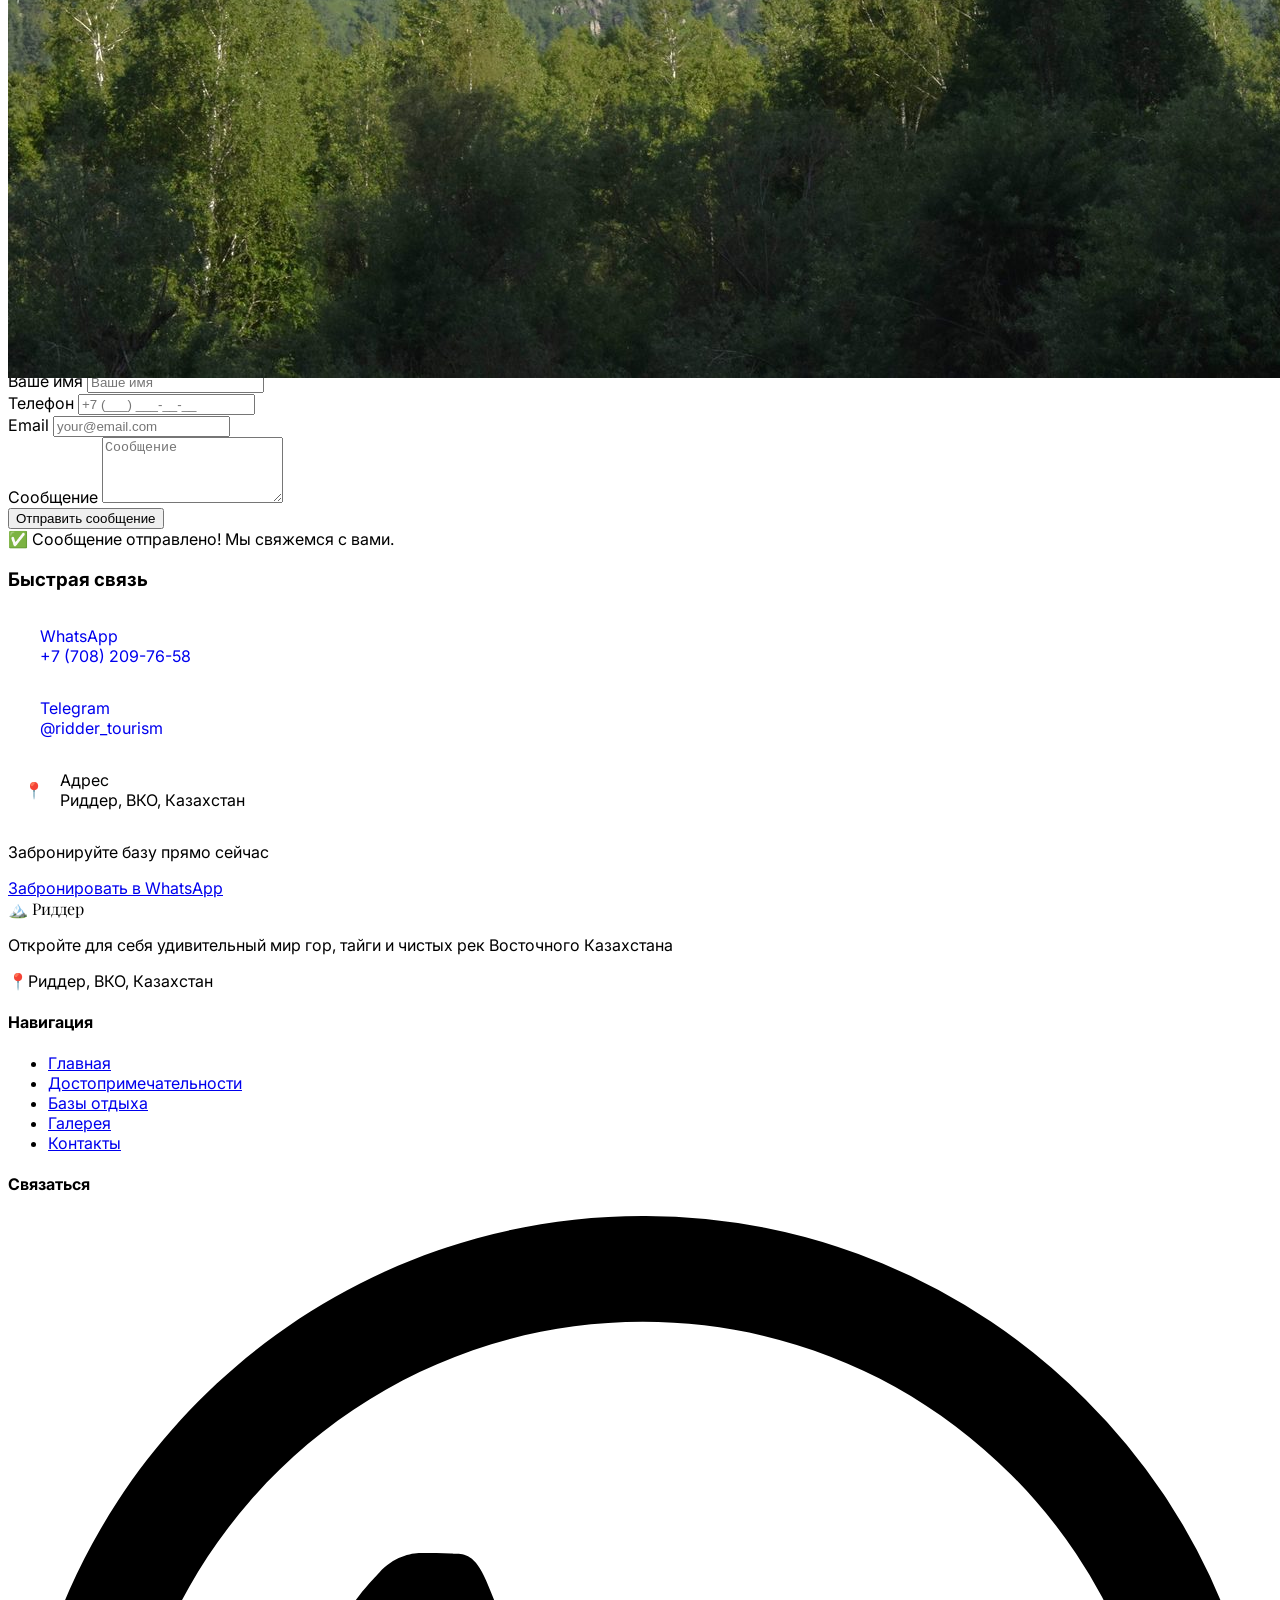
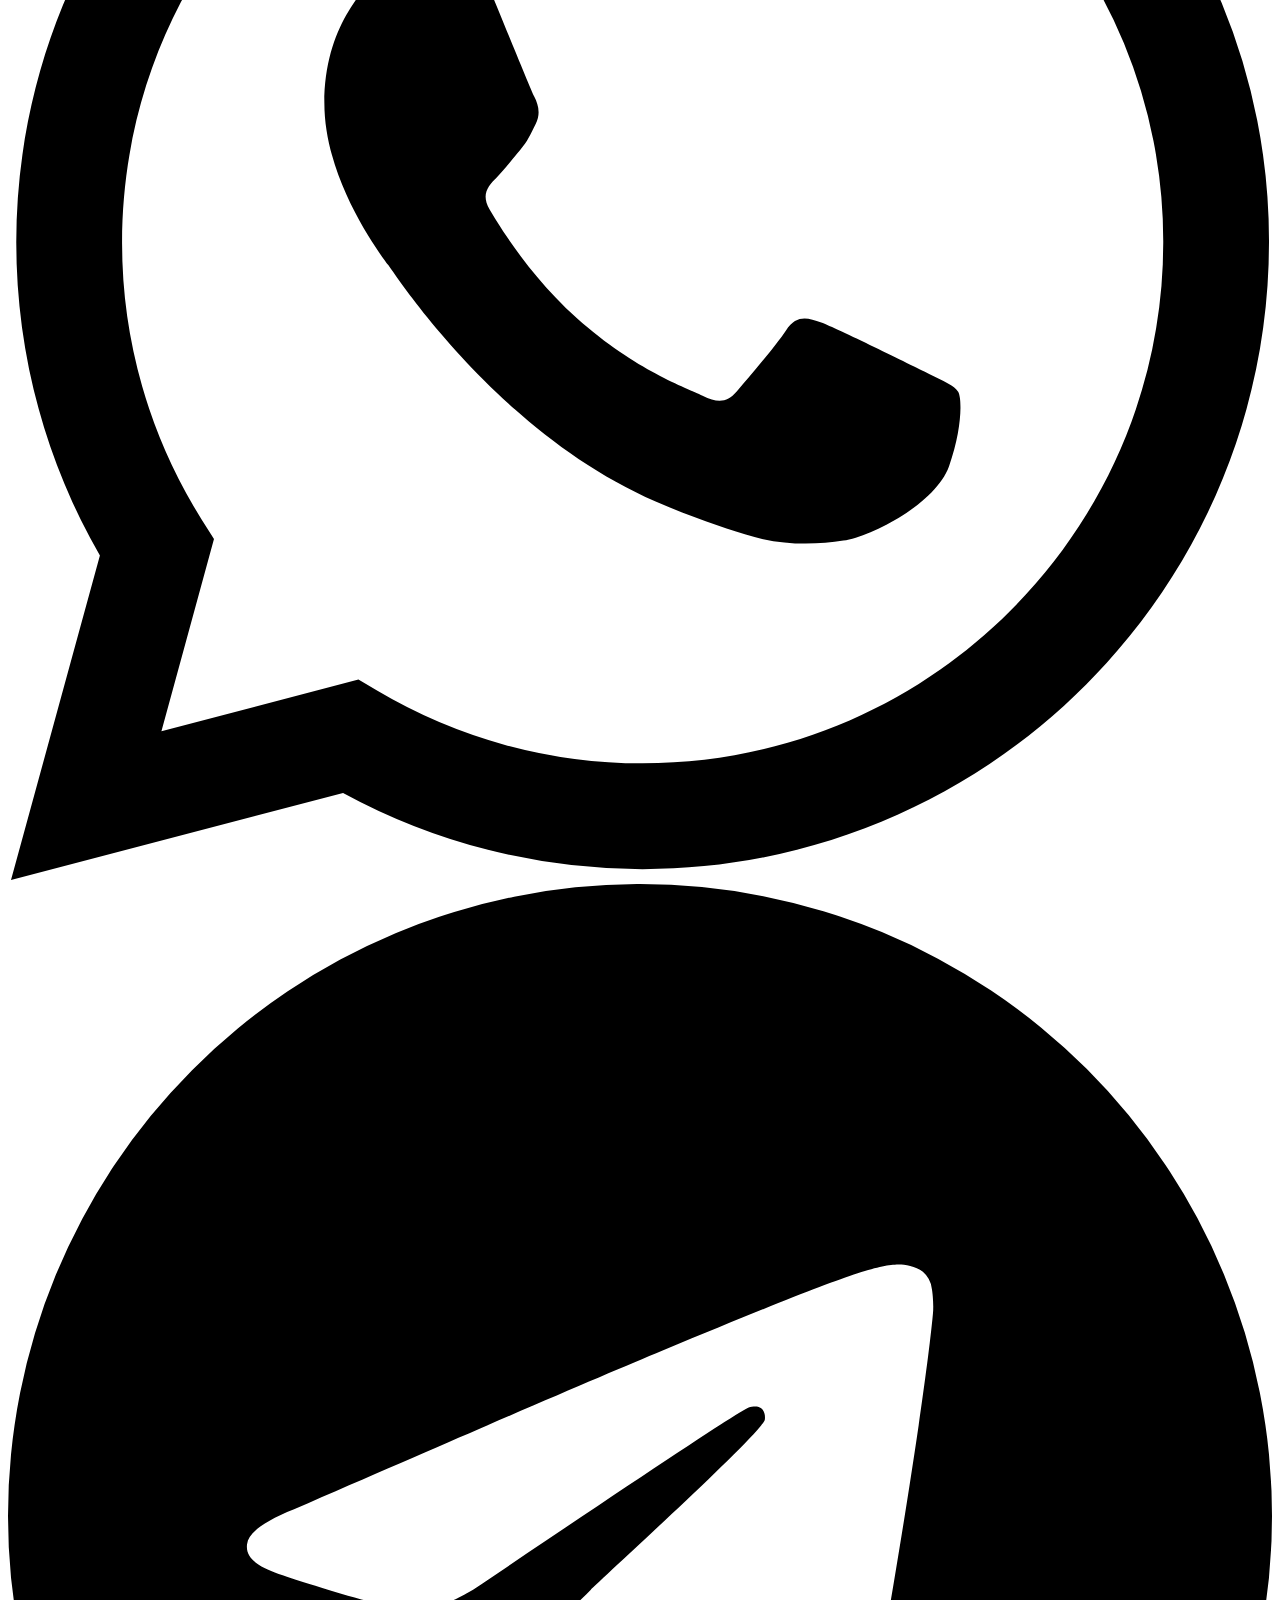
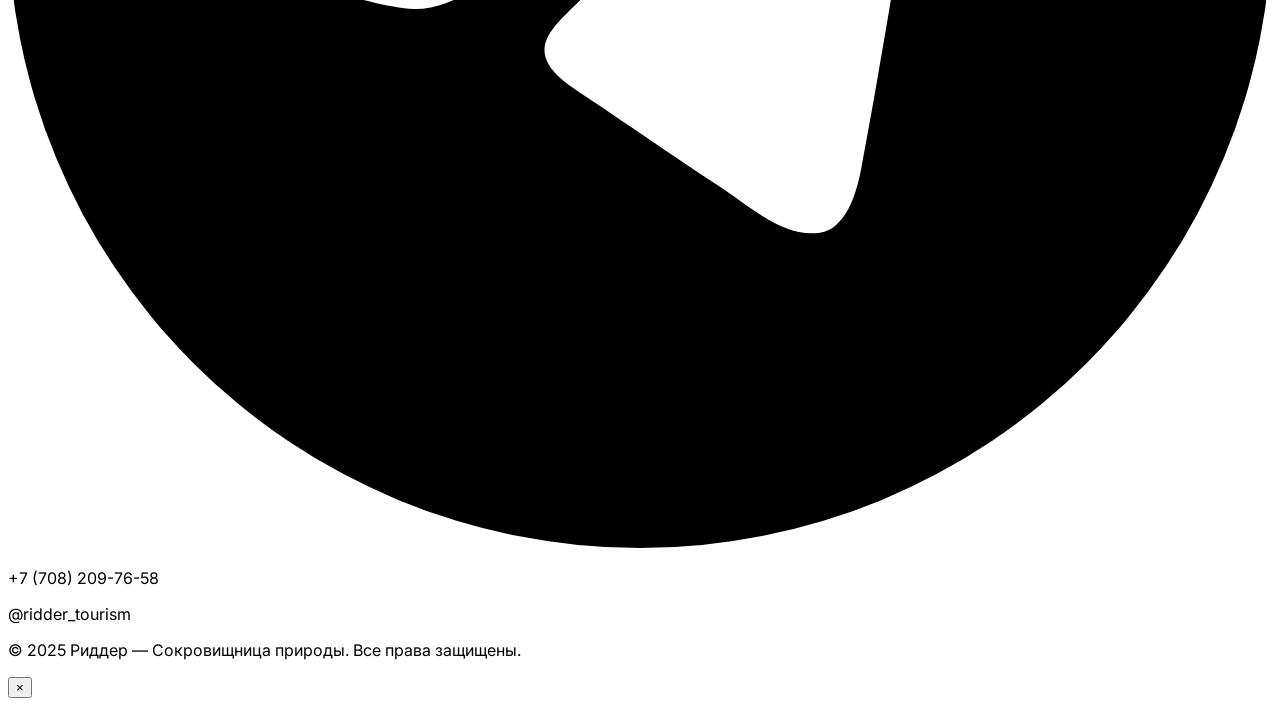
==== commit 57212c71: "Localize and optimize all images - Download 21 previously hot-linked images (Wikimedia/visiteast/Uns" ====
--- a/index.html
+++ b/index.html
@@ -7,7 +7,7 @@
   <meta name="keywords" content="Риддер, Leninogorsk, отдых, туризм, ВКО, Казахстан, базы отдыха, достопримечательности, BearLog, Кедровка, Igloo">
   <meta property="og:title" content="Риддер — Сокровищница природы">
   <meta property="og:description" content="Горы, тайга и чистые реки Восточного Казахстана. Лучшие базы отдыха и достопримечательности.">
-  <meta property="og:image" content="https://images.unsplash.com/photo-1506905925346-21bda4d32df4?w=1200&q=80">
+  <meta property="og:image" content="assets/img/og-home.jpg">
   <meta name="theme-color" content="#14532d">
   <link rel="canonical" href="https://ridder-rest.github.io/">
   <title>Риддер — Сокровищница природы | Ridder</title>
@@ -81,7 +81,7 @@
 <!-- ── HERO ───────────────────────────────────────────────────────────── -->
 <section class="hero-section relative h-screen min-h-[600px] flex items-center justify-center overflow-hidden">
   <div class="hero-bg absolute inset-0 bg-cover bg-center scale-105"
-       style="background-image:url('https://upload.wikimedia.org/wikipedia/commons/0/01/Ridder_VKO_20220808.jpg')"></div>
+       style="background-image:url('assets/img/ridder-panorama.jpg')"></div>
   <div class="absolute inset-0 bg-gradient-to-b from-green-950/65 via-green-900/35 to-green-950/75"></div>
 
   <div class="relative z-10 text-center text-white px-4 max-w-4xl mx-auto">
@@ -161,7 +161,7 @@
 
       <div class="sight-card fade-in-card rounded-2xl overflow-hidden shadow-lg group cursor-pointer">
         <div class="relative h-56 overflow-hidden">
-          <img loading="lazy" src="https://visiteast.kz/assets/components/phpthumbof/cache/ridderskiykraevedcheskiy.7231a83d22c03f7fbc9735e78af4f985.jpg"
+          <img loading="lazy" src="assets/img/museum.jpg"
                alt="Риддерский историко-краеведческий музей" class="w-full h-full object-cover transition-transform duration-500 group-hover:scale-110">
           <div class="absolute inset-0 bg-gradient-to-t from-black/50 to-transparent"></div>
           <span class="absolute bottom-3 left-3 bg-green-700/80 text-white text-xs px-2 py-1 rounded-full backdrop-blur-sm">🏛️ Музей</span>
@@ -176,7 +176,7 @@
 
       <div class="sight-card fade-in-card rounded-2xl overflow-hidden shadow-lg group cursor-pointer">
         <div class="relative h-56 overflow-hidden">
-          <img loading="lazy" src="https://upload.wikimedia.org/wikipedia/commons/2/2f/Ridder_070000%2C_Kazakhstan_-_panoramio.jpg"
+          <img loading="lazy" src="assets/img/ridder-city.jpg"
                alt="Никольский храм Риддер" class="w-full h-full object-cover transition-transform duration-500 group-hover:scale-110">
           <div class="absolute inset-0 bg-gradient-to-t from-black/50 to-transparent"></div>
           <span class="absolute bottom-3 left-3 bg-amber-600/80 text-white text-xs px-2 py-1 rounded-full backdrop-blur-sm">⛪ Храм</span>
@@ -191,7 +191,7 @@
 
       <div class="sight-card fade-in-card rounded-2xl overflow-hidden shadow-lg group cursor-pointer">
         <div class="relative h-56 overflow-hidden">
-          <img loading="lazy" src="https://upload.wikimedia.org/wikipedia/commons/2/20/Summer_residences_at_a_gromatushinskogo_canyon_-_panoramio.jpg"
+          <img loading="lazy" src="assets/img/gromotuha-canyon.jpg"
                alt="Река Громотуха Риддер" class="w-full h-full object-cover transition-transform duration-500 group-hover:scale-110">
           <div class="absolute inset-0 bg-gradient-to-t from-black/50 to-transparent"></div>
           <span class="absolute bottom-3 left-3 bg-blue-600/80 text-white text-xs px-2 py-1 rounded-full backdrop-blur-sm">🏞️ Природа</span>
@@ -225,7 +225,7 @@
       <!-- BearLog -->
       <div class="fade-in-card bg-white/10 backdrop-blur-sm rounded-2xl overflow-hidden hover:bg-white/20 hover:-translate-y-1 transition-all duration-300 group">
         <div class="relative h-44 overflow-hidden">
-          <img loading="lazy" src="https://visiteast.kz/assets/components/phpthumbof/cache/gromotuha.d816bd4f128ee378c00b60cd38f4ec4c.jpg"
+          <img loading="lazy" src="assets/img/base-bearlog.jpg"
                alt="BearLog база отдыха Риддер" class="w-full h-full object-cover transition-transform duration-500 group-hover:scale-110">
           <div class="absolute top-3 right-3 bg-amber-500 text-white text-xs font-bold px-2 py-1 rounded-full shadow">⭐ PREMIUM</div>
         </div>
@@ -243,7 +243,7 @@
       <!-- Taiga Shale -->
       <div class="fade-in-card bg-white/10 backdrop-blur-sm rounded-2xl overflow-hidden hover:bg-white/20 hover:-translate-y-1 transition-all duration-300 group">
         <div class="relative h-44 overflow-hidden">
-          <img loading="lazy" src="https://visiteast.kz/assets/components/phpthumbof/cache/baza-otdyixa-%C2%ABsinegore%C2%BB.d816bd4f128ee378c00b60cd38f4ec4c.jpg"
+          <img loading="lazy" src="assets/img/base-taiga.jpg"
                alt="Риддер Тайга Шале" class="w-full h-full object-cover transition-transform duration-500 group-hover:scale-110">
           <div class="absolute top-3 right-3 bg-green-600 text-white text-xs font-bold px-2 py-1 rounded-full shadow">🌲 ТАЙГА</div>
         </div>
@@ -261,7 +261,7 @@
       <!-- Kedrova -->
       <div class="fade-in-card bg-white/10 backdrop-blur-sm rounded-2xl overflow-hidden hover:bg-white/20 hover:-translate-y-1 transition-all duration-300 group">
         <div class="relative h-44 overflow-hidden">
-          <img loading="lazy" src="https://visiteast.kz/assets/components/phpthumbof/cache/kedrovka%20%284%29.d816bd4f128ee378c00b60cd38f4ec4c.jpg"
+          <img loading="lazy" src="assets/img/base-kedrova.jpg"
                alt="Кедровка база отдыха" class="w-full h-full object-cover transition-transform duration-500 group-hover:scale-110">
           <div class="absolute top-3 right-3 bg-green-700 text-white text-xs font-bold px-2 py-1 rounded-full shadow">👨‍👩‍👧 СЕМЬЯ</div>
         </div>
@@ -279,7 +279,7 @@
       <!-- Igloo -->
       <div class="fade-in-card bg-white/10 backdrop-blur-sm rounded-2xl overflow-hidden hover:bg-white/20 hover:-translate-y-1 transition-all duration-300 group">
         <div class="relative h-44 overflow-hidden">
-          <img loading="lazy" src="https://images.unsplash.com/photo-1521401830884-6c03c1c87ebb?auto=format&fit=crop&w=400&q=80"
+          <img loading="lazy" src="assets/img/igloo-aframe.jpg"
                alt="Igloo Lodges A-frame" class="w-full h-full object-cover transition-transform duration-500 group-hover:scale-110">
           <div class="absolute top-3 right-3 bg-blue-600 text-white text-xs font-bold px-2 py-1 rounded-full shadow">✨ UNIQUE</div>
         </div>
@@ -314,7 +314,7 @@
 
           <div class="gallery-slide flex-shrink-0 px-1.5 cursor-pointer" onclick="openLightbox(this)">
             <div class="overflow-hidden rounded-xl" style="height:300px">
-              <img loading="lazy" src="https://upload.wikimedia.org/wikipedia/commons/0/01/Ridder_VKO_20220808.jpg"
+              <img loading="lazy" src="assets/img/ridder-panorama.jpg"
                    alt="Панорама Риддера — вид с горы" class="w-full h-full object-cover hover:scale-105 transition-transform duration-500">
             </div>
             <p class="text-center text-xs text-gray-400 mt-2">Панорама Риддера, 2022</p>
@@ -322,7 +322,7 @@
 
           <div class="gallery-slide flex-shrink-0 px-1.5 cursor-pointer" onclick="openLightbox(this)">
             <div class="overflow-hidden rounded-xl" style="height:300px">
-              <img loading="lazy" src="https://upload.wikimedia.org/wikipedia/commons/9/95/%D0%A7%D0%B5%D0%BB%D1%8E%D1%81%D1%82%D0%BD%D0%B8%D0%BA_-_panoramio.jpg"
+              <img loading="lazy" src="assets/img/chelyustnik-rocks.jpg"
                    alt="Скалы Челюстник Риддер" class="w-full h-full object-cover hover:scale-105 transition-transform duration-500">
             </div>
             <p class="text-center text-xs text-gray-400 mt-2">Скалы Челюстник</p>
@@ -330,7 +330,7 @@
 
           <div class="gallery-slide flex-shrink-0 px-1.5 cursor-pointer" onclick="openLightbox(this)">
             <div class="overflow-hidden rounded-xl" style="height:300px">
-              <img loading="lazy" src="https://upload.wikimedia.org/wikipedia/commons/2/20/Summer_residences_at_a_gromatushinskogo_canyon_-_panoramio.jpg"
+              <img loading="lazy" src="assets/img/gromotuha-canyon.jpg"
                    alt="Каньон реки Громотуха" class="w-full h-full object-cover hover:scale-105 transition-transform duration-500">
             </div>
             <p class="text-center text-xs text-gray-400 mt-2">Каньон Громотухи</p>
@@ -338,7 +338,7 @@
 
           <div class="gallery-slide flex-shrink-0 px-1.5 cursor-pointer" onclick="openLightbox(this)">
             <div class="overflow-hidden rounded-xl" style="height:300px">
-              <img loading="lazy" src="https://upload.wikimedia.org/wikipedia/commons/2/2f/Ridder_070000%2C_Kazakhstan_-_panoramio.jpg"
+              <img loading="lazy" src="assets/img/ridder-city.jpg"
                    alt="Риддер вид на город" class="w-full h-full object-cover hover:scale-105 transition-transform duration-500">
             </div>
             <p class="text-center text-xs text-gray-400 mt-2">Риддер, вид на город</p>
@@ -346,7 +346,7 @@
 
           <div class="gallery-slide flex-shrink-0 px-1.5 cursor-pointer" onclick="openLightbox(this)">
             <div class="overflow-hidden rounded-xl" style="height:300px">
-              <img loading="lazy" src="https://upload.wikimedia.org/wikipedia/commons/f/f0/ISS022-E-42673_-_View_of_Ridder%2C_Kazakhstan.jpg"
+              <img loading="lazy" src="assets/img/ridder-from-iss.jpg"
                    alt="Риддер из космоса — вид с МКС" class="w-full h-full object-cover hover:scale-105 transition-transform duration-500">
             </div>
             <p class="text-center text-xs text-gray-400 mt-2">Риддер с борта МКС</p>
@@ -354,7 +354,7 @@
 
           <div class="gallery-slide flex-shrink-0 px-1.5 cursor-pointer" onclick="openLightbox(this)">
             <div class="overflow-hidden rounded-xl" style="height:300px">
-              <img loading="lazy" src="https://upload.wikimedia.org/wikipedia/commons/0/09/%D0%9B%D0%9D%D0%9F_-_panoramio.jpg"
+              <img loading="lazy" src="assets/img/ridder-nature.jpg"
                    alt="Природа Риддера" class="w-full h-full object-cover hover:scale-105 transition-transform duration-500">
             </div>
             <p class="text-center text-xs text-gray-400 mt-2">Природа Риддера</p>
@@ -362,7 +362,7 @@
 
           <div class="gallery-slide flex-shrink-0 px-1.5 cursor-pointer" onclick="openLightbox(this)">
             <div class="overflow-hidden rounded-xl" style="height:300px">
-              <img loading="lazy" src="https://upload.wikimedia.org/wikipedia/commons/3/3f/Unnamed_Road%2C_%D0%9F%D0%BE%D0%BF%D0%B5%D1%80%D0%B5%D1%87%D0%BD%D0%BE%D0%B5_070000%2C_Kazakhstan.jpg"
+              <img loading="lazy" src="assets/img/taiga-road.jpg"
                    alt="Дорога через тайгу близ Риддера" class="w-full h-full object-cover hover:scale-105 transition-transform duration-500">
             </div>
             <p class="text-center text-xs text-gray-400 mt-2">Дорога через тайгу</p>
@@ -370,7 +370,7 @@
 
           <div class="gallery-slide flex-shrink-0 px-1.5 cursor-pointer" onclick="openLightbox(this)">
             <div class="overflow-hidden rounded-xl" style="height:300px">
-              <img loading="lazy" src="https://upload.wikimedia.org/wikipedia/commons/4/41/Unnamed_Road%2C_070000%2C_Kazakhstan_-_panoramio_%281%29.jpg"
+              <img loading="lazy" src="assets/img/ridder-surroundings.jpg"
                    alt="Окрестности Риддера" class="w-full h-full object-cover hover:scale-105 transition-transform duration-500">
             </div>
             <p class="text-center text-xs text-gray-400 mt-2">Окрестности Риддера</p>
@@ -378,7 +378,7 @@
 
           <div class="gallery-slide flex-shrink-0 px-1.5 cursor-pointer" onclick="openLightbox(this)">
             <div class="overflow-hidden rounded-xl" style="height:300px">
-              <img loading="lazy" src="https://upload.wikimedia.org/wikipedia/commons/8/8a/Unnamed_Road%2C_070000%2C_Kazakhstan_-_panoramio_%283%29.jpg"
+              <img loading="lazy" src="assets/img/mountain-road.jpg"
                    alt="Горная дорога ВКО" class="w-full h-full object-cover hover:scale-105 transition-transform duration-500">
             </div>
             <p class="text-center text-xs text-gray-400 mt-2">Горная дорога ВКО</p>
@@ -386,7 +386,7 @@
 
           <div class="gallery-slide flex-shrink-0 px-1.5 cursor-pointer" onclick="openLightbox(this)">
             <div class="overflow-hidden rounded-xl" style="height:300px">
-              <img loading="lazy" src="https://upload.wikimedia.org/wikipedia/commons/7/73/Katon_Ridge%2C_Altai_mountains._Katon-Karagay%2C_East_Kazakhstan_region._June_2025.jpg"
+              <img loading="lazy" src="assets/img/altai-mountains.jpg"
                    alt="Горный Алтай, Восточный Казахстан" class="w-full h-full object-cover hover:scale-105 transition-transform duration-500">
             </div>
             <p class="text-center text-xs text-gray-400 mt-2">Горный Алтай, ВКО</p>
